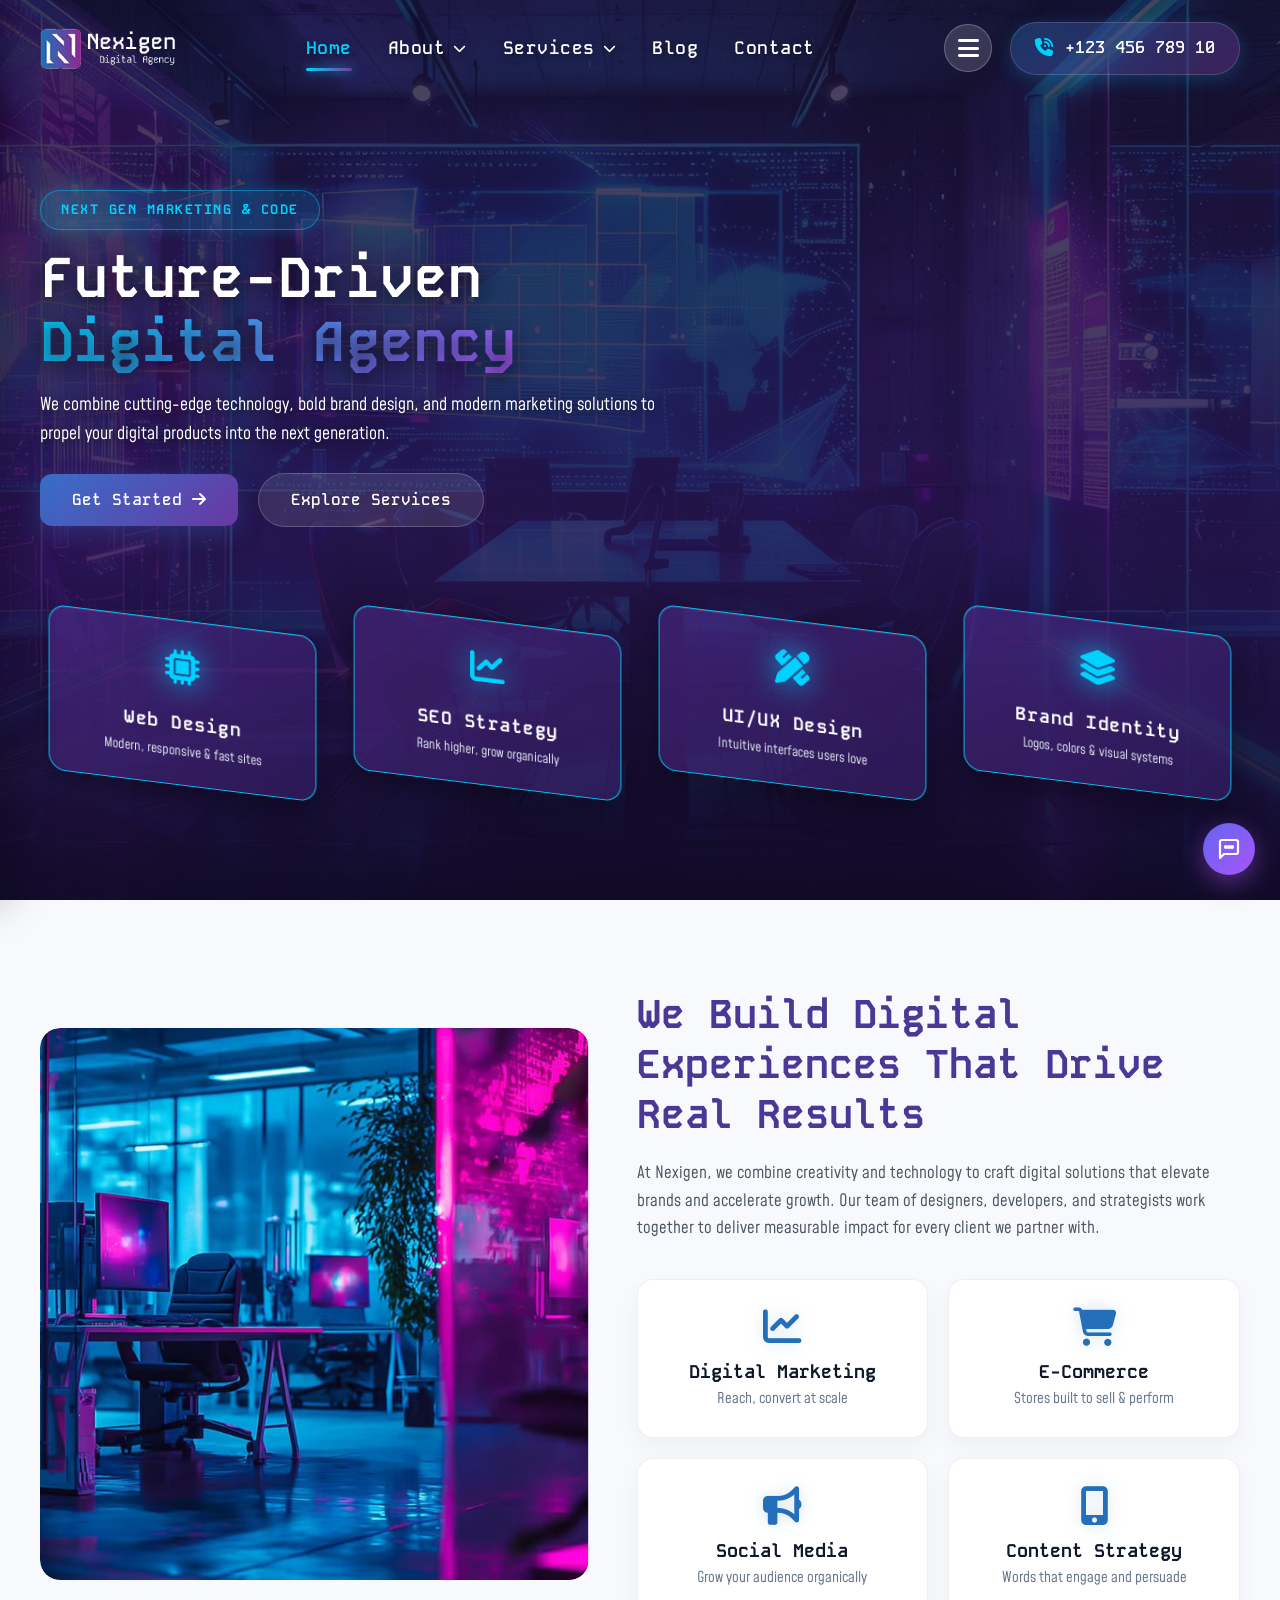
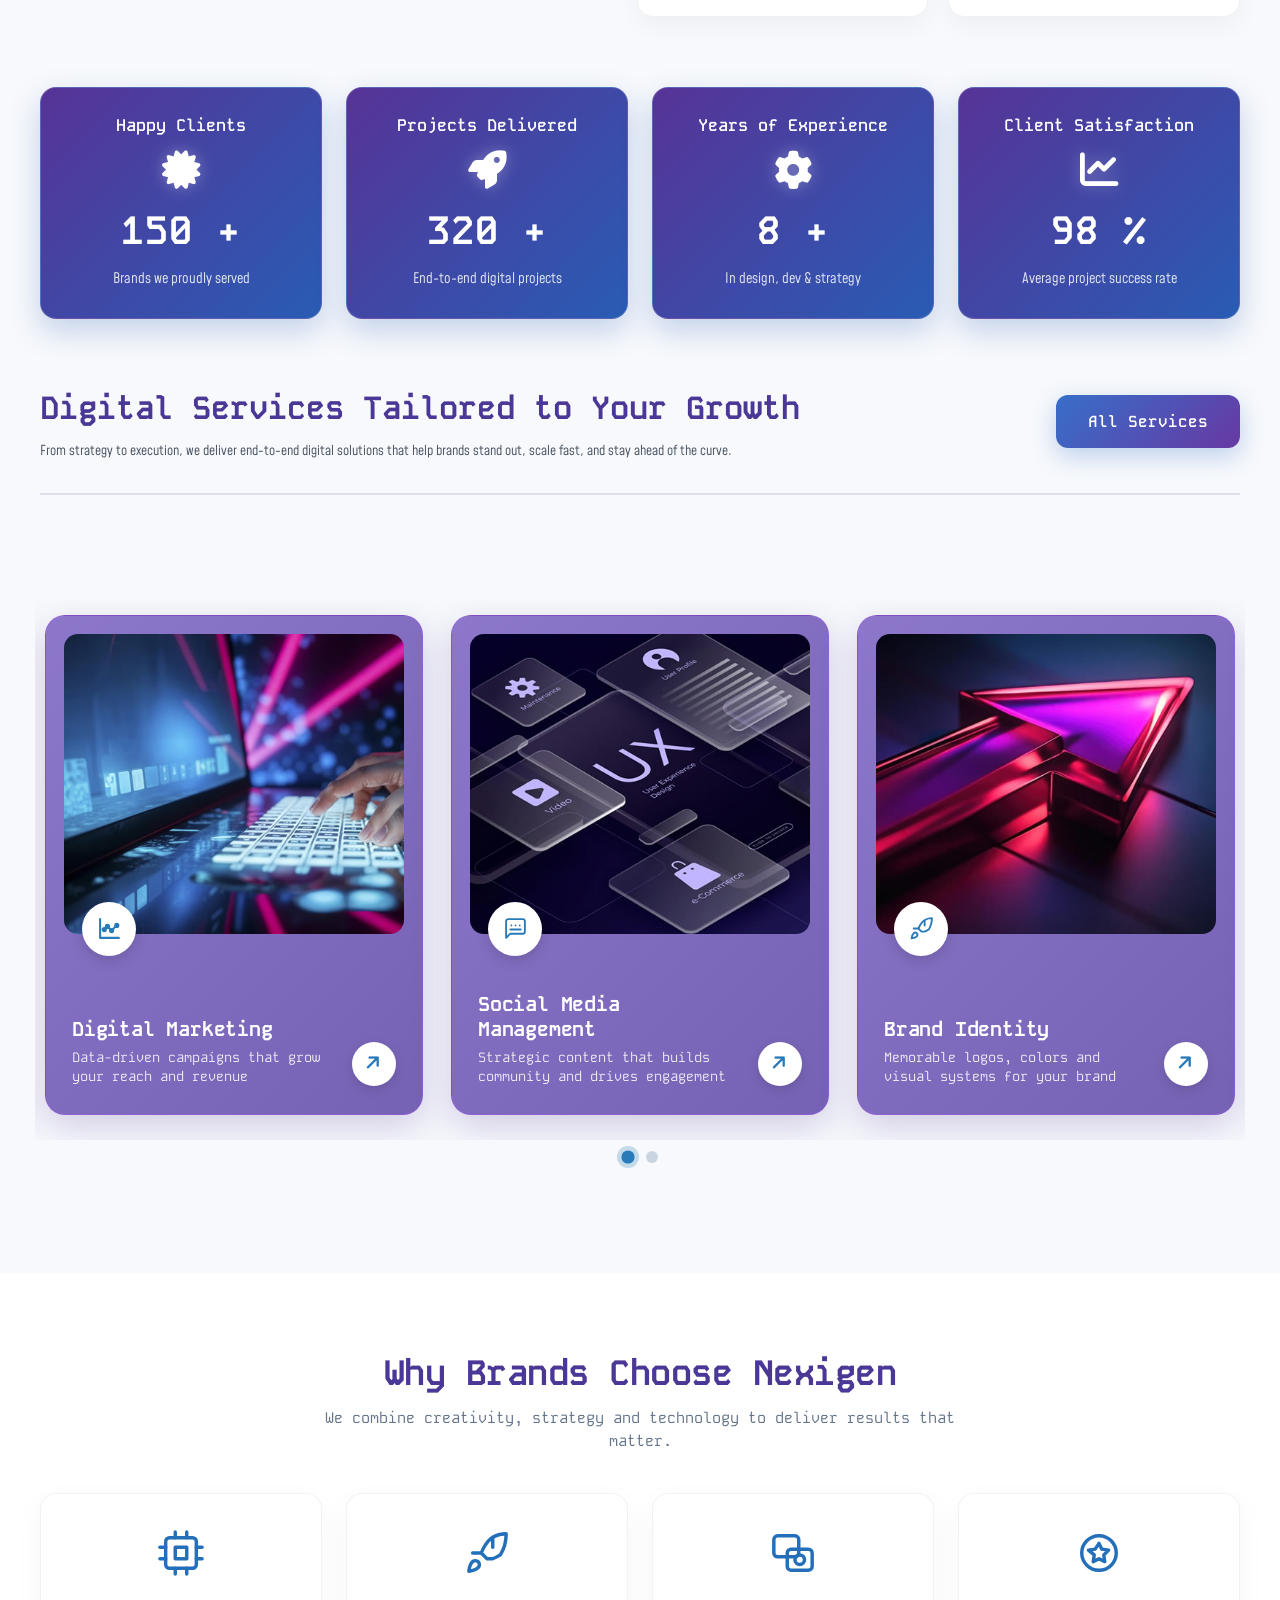
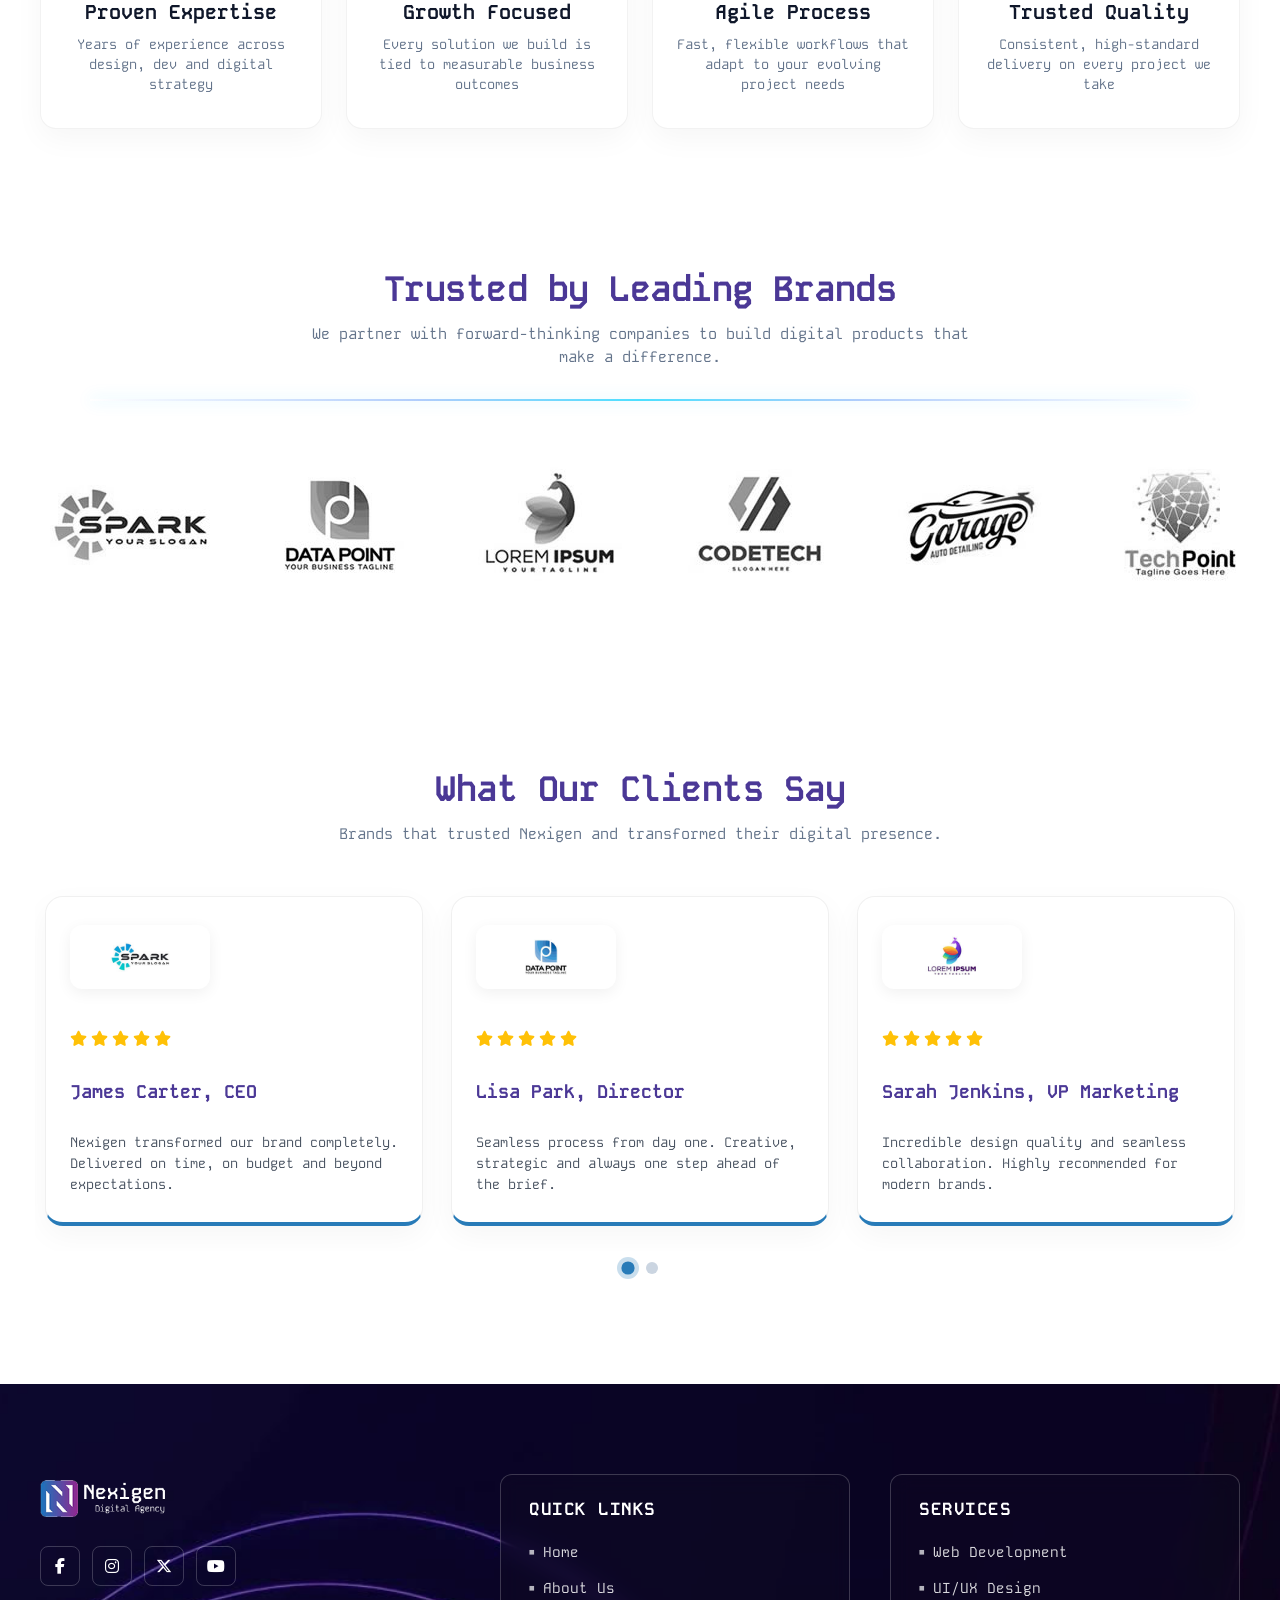
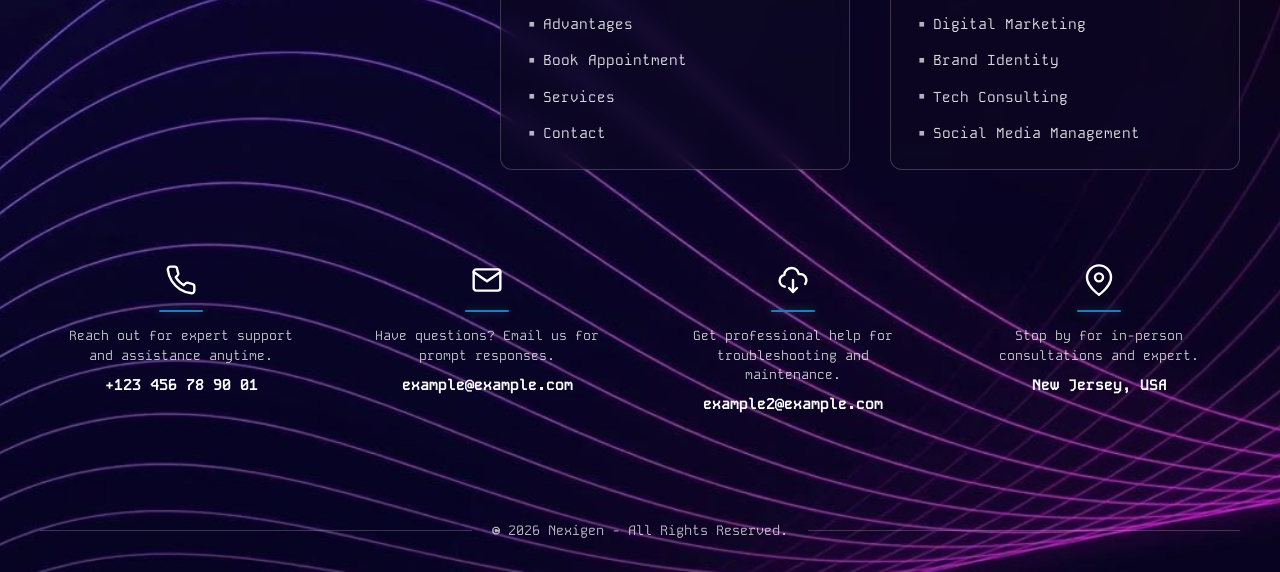
==== index.html @ d2669856 "Initial commit" ====
<!doctype html>
<html lang="en">
  <head>
    <meta charset="UTF-8" />
    <meta name="viewport" content="width=device-width, initial-scale=1.0" />
    <link
      rel="stylesheet"
      href="https://cdn.jsdelivr.net/npm/bootstrap@5.3.2/dist/css/bootstrap.min.css"
    />
    <link
      rel="stylesheet"
      href="https://cdnjs.cloudflare.com/ajax/libs/font-awesome/6.5.1/css/all.min.css"
    />
    <link
      rel="stylesheet"
      href="https://cdnjs.cloudflare.com/ajax/libs/OwlCarousel2/2.3.4/assets/owl.carousel.min.css"
    />
    <link
      rel="stylesheet"
      href="https://cdnjs.cloudflare.com/ajax/libs/OwlCarousel2/2.3.4/assets/owl.theme.default.min.css"
    />
    <link rel="stylesheet" href="./css/style.css" />
    <title>Nexigen</title>
  </head>

  <body>
    <input type="checkbox" id="side-panel-toggle" class="side-panel-toggle" />
    <label for="side-panel-toggle" class="side-panel-backdrop"></label>

    <div class="side-panel">
      <div class="side-panel__logo">
        <img src="./images/nexigen-logo-dark.png" alt="Nexigen" />
      </div>
      <nav class="side-panel__nav">
        <ul class="side-panel__list">
          <li><a href="#home" class="side-panel__nav-link">Home</a></li>
          <li><a href="#about" class="side-panel__nav-link">About</a></li>
          <li><a href="#services" class="side-panel__nav-link">Services</a></li>
          <li><a href="#blog" class="side-panel__nav-link">Blog</a></li>
          <li><a href="#contact" class="side-panel__nav-link">Contact</a></li>
        </ul>
      </nav>
      <h2 class="side-panel__title">Contact Information</h2>
      <div class="side-panel__info">
        <div class="side-panel__item">
          <div class="side-panel__icon">
            <i class="fa-solid fa-phone-volume"></i>
          </div>
          <a href="tel:+12345678910" class="side-panel__value"
            >+1 (234) 567 89 10</a
          >
        </div>
        <div class="side-panel__item">
          <div class="side-panel__icon">
            <i class="fa-solid fa-envelope"></i>
          </div>
          <a href="mailto:info@nexigen.com" class="side-panel__value"
            >info@nexigen.com</a
          >
        </div>
        <div class="side-panel__item">
          <div class="side-panel__icon">
            <i class="fa-solid fa-location-dot"></i>
          </div>
          <span class="side-panel__value"
            >123 Innovation Street, Tech City, USA</span
          >
        </div>
      </div>
      <div class="side-panel__socials">
        <a href="#" class="side-panel__social-link"
          ><i class="fa-brands fa-facebook-f"></i
        ></a>
        <a href="#" class="side-panel__social-link"
          ><i class="fa-brands fa-instagram"></i
        ></a>
        <a href="#" class="side-panel__social-link"
          ><i class="fa-brands fa-x-twitter"></i
        ></a>
        <a href="#" class="side-panel__social-link"
          ><i class="fa-brands fa-youtube"></i
        ></a>
      </div>
      <div class="side-panel__copyright">
        © 2026 Nexigen. All rights reserved.
      </div>
    </div>

    <header class="header">
      <div class="container header__container">
        <div class="header__inner">
          <a href="#" class="header__logo">
            <img
              src="./images/nexigen-logo.png"
              alt="Nexigen"
              class="header__logo-img"
            />
          </a>

          <nav class="header__nav">
            <ul class="header__list">
              <li class="header__item">
                <a href="#home" class="header__link header__link--active"
                  >Home</a
                >
              </li>
              <li class="header__item dropdown">
                <a
                  href="#about"
                  class="header__link dropdown-toggle"
                  data-bs-toggle="dropdown"
                  aria-expanded="false"
                >
                  About <i class="fa-solid fa-chevron-down caret-icon"></i>
                </a>
                <ul class="dropdown-menu">
                  <li>
                    <a class="dropdown-item" href="#about">About Company</a>
                  </li>
                  <li>
                    <a class="dropdown-item" href="#team">Our Team</a>
                  </li>
                  <li>
                    <a class="dropdown-item" href="#careers">Careers</a>
                  </li>
                </ul>
              </li>
              <li class="header__item dropdown">
                <a
                  href="#services"
                  class="header__link dropdown-toggle"
                  data-bs-toggle="dropdown"
                  aria-expanded="false"
                >
                  Services <i class="fa-solid fa-chevron-down caret-icon"></i>
                </a>
                <ul class="dropdown-menu">
                  <li>
                    <a class="dropdown-item" href="#web-dev">Web Development</a>
                  </li>
                  <li>
                    <a class="dropdown-item" href="#app-dev">App Development</a>
                  </li>
                  <li>
                    <a class="dropdown-item" href="#marketing"
                      >Digital Marketing</a
                    >
                  </li>
                  <li>
                    <a class="dropdown-item" href="#design">UI/UX Design</a>
                  </li>
                </ul>
              </li>
              <li class="header__item">
                <a href="#blog" class="header__link">Blog</a>
              </li>
              <li class="header__item">
                <a href="#contact" class="header__link">Contact</a>
              </li>
            </ul>
          </nav>

          <div class="header__actions">
            <label
              for="side-panel-toggle"
              class="header__toggle"
              id="menuToggle"
            >
              <i class="fa-solid fa-bars hamburger-icon"></i>
              <i class="fa-solid fa-xmark close-icon"></i>
            </label>
            <a href="tel:+12345678910" class="header__phone">
              <i class="fa-solid fa-phone-volume"></i>
              <span>+123 456 789 10</span>
            </a>
          </div>
        </div>
      </div>
    </header>

    <section class="hero" id="home">
      <div
        id="heroBgCarousel"
        class="carousel slide carousel-fade hero__bg-carousel"
        data-bs-ride="carousel"
        data-bs-interval="4000"
      >
        <div class="carousel-inner h-100">
          <div class="carousel-item active h-100">
            <div
              class="hero__bg-slide"
              style="
                background-image: url(&quot;./images/slider-nexigen-1.jpg&quot;);
              "
            ></div>
          </div>
          <div class="carousel-item h-100">
            <div
              class="hero__bg-slide"
              style="
                background-image: url(&quot;./images/slider-nexigen-2.jpg&quot;);
              "
            ></div>
          </div>
        </div>
      </div>

      <div class="container hero__container">
        <div class="hero__inner">
          <div class="hero__content">
            <div class="hero__top">
              <span class="hero__badge">Next Gen Marketing & Code</span>
              <h1 class="hero__title">
                Future-Driven <br /><span class="text-gradient"
                  >Digital Agency</span
                >
              </h1>
              <p class="hero__text">
                We combine cutting-edge technology, bold brand design, and
                modern marketing solutions to propel your digital products into
                the next generation.
              </p>
              <div class="hero__actions">
                <a href="#contact" class="btn btn-primary"
                  >Get Started <i class="fa-solid fa-arrow-right"></i
                ></a>
                <a href="#services" class="btn btn-secondary"
                  >Explore Services</a
                >
              </div>
            </div>

            <div class="hero__bottom">
              <div class="hero__cards">
                <div class="hero-card">
                  <div class="hero-card__icon">
                    <i class="fa-solid fa-microchip"></i>
                  </div>
                  <h3 class="hero-card__title">Web Design</h3>
                  <p class="hero-card__text">Modern, responsive & fast sites</p>
                </div>

                <div class="hero-card">
                  <div class="hero-card__icon">
                    <i class="fa-solid fa-chart-line"></i>
                  </div>
                  <h3 class="hero-card__title">SEO Strategy</h3>
                  <p class="hero-card__text">Rank higher, grow organically</p>
                </div>

                <div class="hero-card">
                  <div class="hero-card__icon">
                    <i class="fa-solid fa-pen-ruler"></i>
                  </div>
                  <h3 class="hero-card__title">UI/UX Design</h3>
                  <p class="hero-card__text">Intuitive interfaces users love</p>
                </div>

                <div class="hero-card">
                  <div class="hero-card__icon">
                    <i class="fa-solid fa-layer-group"></i>
                  </div>
                  <h3 class="hero-card__title">Brand Identity</h3>
                  <p class="hero-card__text">Logos, colors & visual systems</p>
                </div>
              </div>
            </div>
          </div>
        </div>
      </div>
    </section>

    <section class="results-section" id="about">
      <div class="container">
        <div class="results-wrapper">
          <div class="results-image">
            <img
              src="./images/nexigen-about-1.jpg"
              alt="Digital Experiences Nexigen"
              class="results-image__img"
            />
          </div>

          <div class="results-info">
            <h2 class="results-title">
              We Build Digital Experiences That Drive Real Results
            </h2>
            <p class="results-description">
              At Nexigen, we combine creativity and technology to craft digital
              solutions that elevate brands and accelerate growth. Our team of
              designers, developers, and strategists work together to deliver
              measurable impact for every client we partner with.
            </p>

            <div class="results-cards">
              <div class="results-card">
                <div class="results-card__icon">
                  <i class="fa-solid fa-chart-line"></i>
                </div>
                <h3 class="results-card__title">Digital Marketing</h3>
                <p class="results-card__text">Reach, convert at scale</p>
              </div>

              <div class="results-card">
                <div class="results-card__icon">
                  <i class="fa-solid fa-cart-shopping"></i>
                </div>
                <h3 class="results-card__title">E-Commerce</h3>
                <p class="results-card__text">
                  Stores built to sell &amp; perform
                </p>
              </div>

              <div class="results-card">
                <div class="results-card__icon">
                  <i class="fa-solid fa-bullhorn"></i>
                </div>
                <h3 class="results-card__title">Social Media</h3>
                <p class="results-card__text">Grow your audience organically</p>
              </div>

              <div class="results-card">
                <div class="results-card__icon">
                  <i class="fa-solid fa-mobile-screen-button"></i>
                </div>
                <h3 class="results-card__title">Content Strategy</h3>
                <p class="results-card__text">Words that engage and persuade</p>
              </div>
            </div>
          </div>
        </div>

        <div class="results-stats">
          <div class="stat-card">
            <h4 class="stat-card__title">Happy Clients</h4>
            <div class="stat-card__icon">
              <i class="fa-solid fa-certificate"></i>
            </div>
            <div class="stat-card__number">150 +</div>
            <p class="stat-card__text">Brands we proudly served</p>
          </div>

          <div class="stat-card">
            <h4 class="stat-card__title">Projects Delivered</h4>
            <div class="stat-card__icon">
              <i class="fa-solid fa-rocket"></i>
            </div>
            <div class="stat-card__number">320 +</div>
            <p class="stat-card__text">End-to-end digital projects</p>
          </div>

          <div class="stat-card">
            <h4 class="stat-card__title">Years of Experience</h4>
            <div class="stat-card__icon">
              <i class="fa-solid fa-gear"></i>
            </div>
            <div class="stat-card__number">8 +</div>
            <p class="stat-card__text">In design, dev &amp; strategy</p>
          </div>

          <div class="stat-card">
            <h4 class="stat-card__title">Client Satisfaction</h4>
            <div class="stat-card__icon">
              <i class="fa-solid fa-chart-line"></i>
            </div>
            <div class="stat-card__number">98 %</div>
            <p class="stat-card__text">Average project success rate</p>
          </div>
        </div>

        <div class="results-banner">
          <div class="results-banner__content">
            <h3 class="results-banner__title">
              Digital Services Tailored to Your Growth
            </h3>
            <p class="results-banner__text">
              From strategy to execution, we deliver end-to-end digital
              solutions that help brands stand out, scale fast, and stay ahead
              of the curve.
            </p>
          </div>
          <div class="results-banner__action">
            <a href="#services" class="btn-all-services"> All Services </a>
          </div>
        </div>
      </div>
    </section>

    <section class="service-cards-section" id="services">
      <div class="container">
        <div class="owl-carousel owl-theme service-cards-carousel">
          <div class="service-card">
            <div class="service-card__image-box">
              <img
                src="./images/services-small-nexigen-1.jpg"
                alt="Digital Marketing"
                class="service-card__img"
              />
              <div class="service-card__badge-icon">
                <svg width="26" height="26" viewBox="0 0 24 24" fill="none" stroke="#287bb8" stroke-width="2" stroke-linecap="round" stroke-linejoin="round">
                  <path d="M3 3v18h18"/>
                  <path d="m19 9-5 5-4-4-3 3"/>
                  <circle cx="19" cy="9" r="1.5" fill="#287bb8"/>
                  <circle cx="14" cy="14" r="1.5" fill="#287bb8"/>
                  <circle cx="10" cy="10" r="1.5" fill="#287bb8"/>
                  <circle cx="7" cy="13" r="1.5" fill="#287bb8"/>
                </svg>
              </div>
            </div>
            <div class="service-card__body">
              <div class="service-card__info">
                <h3 class="service-card__title">Digital Marketing</h3>
                <p class="service-card__text">
                  Data-driven campaigns that grow your reach and revenue
                </p>
              </div>
              <a href="#services" class="service-card__arrow-btn" aria-label="Digital Marketing">
                <i class="fa-solid fa-arrow-right service-card__arrow"></i>
              </a>
            </div>
          </div>

          <div class="service-card">
            <div class="service-card__image-box">
              <img
                src="./images/services-small-nexigen-2.jpg"
                alt="Social Media Management"
                class="service-card__img"
              />
              <div class="service-card__badge-icon">
                <svg width="26" height="26" viewBox="0 0 24 24" fill="none" stroke="#287bb8" stroke-width="1.8" stroke-linecap="round" stroke-linejoin="round">
                  <path d="M21 15a2 2 0 0 1-2 2H7l-4 4V5a2 2 0 0 1 2-2h14a2 2 0 0 1 2 2z"/>
                  <path d="M8 9h.01"/>
                  <path d="M12 9h.01"/>
                  <path d="M16 9h.01"/>
                  <path d="M7 13h10"/>
                </svg>
              </div>
            </div>
            <div class="service-card__body">
              <div class="service-card__info">
                <h3 class="service-card__title">Social Media Management</h3>
                <p class="service-card__text">
                  Strategic content that builds community and drives engagement
                </p>
              </div>
              <a href="#services" class="service-card__arrow-btn" aria-label="Social Media Management">
                <i class="fa-solid fa-arrow-right service-card__arrow"></i>
              </a>
            </div>
          </div>

          <div class="service-card">
            <div class="service-card__image-box">
              <img
                src="./images/services-small-nexigen-3.jpg"
                alt="Brand Identity"
                class="service-card__img"
              />
              <div class="service-card__badge-icon">
                <svg width="26" height="26" viewBox="0 0 24 24" fill="none" stroke="#287bb8" stroke-width="1.8" stroke-linecap="round" stroke-linejoin="round">
                  <path d="M4.5 16.5c-1.5 1.26-2 5-2 5s3.74-.5 5-2c.71-.84.7-2.13-.09-2.91a2.18 2.18 0 0 0-2.91-.09z"/>
                  <path d="m12 15-3-3a22 22 0 0 1 2-3.95A12.88 12.88 0 0 1 22 2c0 2.72-.78 7.5-3.05 11a22.35 22.35 0 0 1-3.95 2z"/>
                  <path d="M9 12H4.5"/>
                  <path d="M15 9V4.5"/>
                </svg>
              </div>
            </div>
            <div class="service-card__body">
              <div class="service-card__info">
                <h3 class="service-card__title">Brand Identity</h3>
                <p class="service-card__text">
                  Memorable logos, colors and visual systems for your brand
                </p>
              </div>
              <a href="#services" class="service-card__arrow-btn" aria-label="Brand Identity">
                <i class="fa-solid fa-arrow-right service-card__arrow"></i>
              </a>
            </div>
          </div>

          <div class="service-card">
            <div class="service-card__image-box">
              <img
                src="./images/services-small-nexigen-4.jpg"
                alt="Web Development"
                class="service-card__img"
              />
              <div class="service-card__badge-icon">
                <i class="fa-solid fa-code"></i>
              </div>
            </div>
            <div class="service-card__body">
              <div class="service-card__info">
                <h3 class="service-card__title">Web Development</h3>
                <p class="service-card__text">
                  Custom high-performance websites built with clean scalable code
                </p>
              </div>
              <a href="#services" class="service-card__arrow-btn" aria-label="Web Development">
                <i class="fa-solid fa-arrow-right service-card__arrow"></i>
              </a>
            </div>
          </div>

          <div class="service-card">
            <div class="service-card__image-box">
              <img
                src="./images/services-small-nexigen-5.jpg"
                alt="UI/UX Design"
                class="service-card__img"
              />
              <div class="service-card__badge-icon">
                <i class="fa-solid fa-pen-ruler"></i>
              </div>
            </div>
            <div class="service-card__body">
              <div class="service-card__info">
                <h3 class="service-card__title">UI/UX Design</h3>
                <p class="service-card__text">
                  Intuitive user experiences and beautiful digital interface designs
                </p>
              </div>
              <a href="#services" class="service-card__arrow-btn" aria-label="UI/UX Design">
                <i class="fa-solid fa-arrow-right service-card__arrow"></i>
              </a>
            </div>
          </div>

          <div class="service-card">
            <div class="service-card__image-box">
              <img
                src="./images/services-small-nexigen-6.jpg"
                alt="SEO & Analytics"
                class="service-card__img"
              />
              <div class="service-card__badge-icon">
                <i class="fa-solid fa-magnifying-glass-chart"></i>
              </div>
            </div>
            <div class="service-card__body">
              <div class="service-card__info">
                <h3 class="service-card__title">SEO & Analytics</h3>
                <p class="service-card__text">
                  Boost search visibility and convert traffic with data insights
                </p>
              </div>
              <a href="#services" class="service-card__arrow-btn" aria-label="SEO & Analytics">
                <i class="fa-solid fa-arrow-right service-card__arrow"></i>
              </a>
            </div>
          </div>
        </div>
      </div>
    </section>

    <!-- Why Brands Choose Nexigen Section -->
    <section class="why-choose-section" id="why-choose">
      <div class="container">
        <div class="section-header text-center">
          <h2 class="section-title">Why Brands Choose Nexigen</h2>
          <p class="section-subtitle">
            We combine creativity, strategy and technology to deliver results that matter.
          </p>
        </div>

        <div class="why-choose-grid">
          <div class="why-choose-card">
            <div class="why-choose-card__icon">
              <svg width="46" height="46" viewBox="0 0 24 24" fill="none" stroke="currentColor" stroke-width="1.8" stroke-linecap="round" stroke-linejoin="round">
                <rect x="4" y="4" width="16" height="16" rx="2"/>
                <rect x="9" y="9" width="6" height="6"/>
                <line x1="9" y1="1" x2="9" y2="4"/>
                <line x1="15" y1="1" x2="15" y2="4"/>
                <line x1="9" y1="20" x2="9" y2="23"/>
                <line x1="15" y1="20" x2="15" y2="23"/>
                <line x1="20" y1="9" x2="23" y2="9"/>
                <line x1="20" y1="15" x2="23" y2="15"/>
                <line x1="1" y1="9" x2="4" y2="9"/>
                <line x1="1" y1="15" x2="4" y2="15"/>
              </svg>
            </div>
            <h3 class="why-choose-card__title">Proven Expertise</h3>
            <p class="why-choose-card__text">
              Years of experience across design, dev and digital strategy
            </p>
          </div>

          <div class="why-choose-card">
            <div class="why-choose-card__icon">
              <svg width="46" height="46" viewBox="0 0 24 24" fill="none" stroke="currentColor" stroke-width="1.8" stroke-linecap="round" stroke-linejoin="round">
                <path d="M4.5 16.5c-1.5 1.26-2 5-2 5s3.74-.5 5-2c.71-.84.7-2.13-.09-2.91a2.18 2.18 0 0 0-2.91-.09z"/>
                <path d="m12 15-3-3a22 22 0 0 1 2-3.95A12.88 12.88 0 0 1 22 2c0 2.72-.78 7.5-3.05 11a22.35 22.35 0 0 1-3.95 2z"/>
                <path d="M9 12H4.5"/>
                <path d="M15 9V4.5"/>
              </svg>
            </div>
            <h3 class="why-choose-card__title">Growth Focused</h3>
            <p class="why-choose-card__text">
              Every solution we build is tied to measurable business outcomes
            </p>
          </div>

          <div class="why-choose-card">
            <div class="why-choose-card__icon">
              <svg width="46" height="46" viewBox="0 0 24 24" fill="none" stroke="currentColor" stroke-width="1.8" stroke-linecap="round" stroke-linejoin="round">
                <rect x="2" y="3" width="13" height="11" rx="2"/>
                <rect x="9" y="10" width="13" height="11" rx="2"/>
                <circle cx="15.5" cy="15.5" r="2.5"/>
              </svg>
            </div>
            <h3 class="why-choose-card__title">Agile Process</h3>
            <p class="why-choose-card__text">
              Fast, flexible workflows that adapt to your evolving project needs
            </p>
          </div>

          <div class="why-choose-card">
            <div class="why-choose-card__icon">
              <svg width="46" height="46" viewBox="0 0 24 24" fill="none" stroke="currentColor" stroke-width="1.8" stroke-linecap="round" stroke-linejoin="round">
                <circle cx="12" cy="12" r="9"/>
                <path d="M12 7l1.5 3 3.5.5-2.5 2.5.5 3.5-3-1.5-3 1.5.5-3.5L6.5 10.5 10 10z"/>
              </svg>
            </div>
            <h3 class="why-choose-card__title">Trusted Quality</h3>
            <p class="why-choose-card__text">
              Consistent, high-standard delivery on every project we take
            </p>
          </div>
        </div>
      </div>
    </section>

    <!-- Trusted by Leading Brands Section -->
    <section class="brands-section" id="brands">
      <div class="container">
        <div class="section-header text-center">
          <h2 class="section-title">Trusted by Leading Brands</h2>
          <p class="section-subtitle">
            We partner with forward-thinking companies to build digital products that make a difference.
          </p>
          <div class="brands-header-line"></div>
        </div>

        <div class="brands-grid">
          <div class="brand-item">
            <img src="./images/cli-1.jpg" alt="Spark" class="brand-logo" />
          </div>
          <div class="brand-item">
            <img src="./images/cli-2.jpg" alt="Data Point" class="brand-logo" />
          </div>
          <div class="brand-item">
            <img src="./images/cli-3.jpg" alt="Lorem Ipsum" class="brand-logo" />
          </div>
          <div class="brand-item">
            <img src="./images/cli-4.jpg" alt="Codetech" class="brand-logo" />
          </div>
          <div class="brand-item">
            <img src="./images/cli-5.jpg" alt="Garage" class="brand-logo" />
          </div>
          <div class="brand-item">
            <img src="./images/cli-6.jpg" alt="TechPoint" class="brand-logo" />
          </div>
        </div>
      </div>
    </section>

    <!-- What Our Clients Say (Testimonials Section) -->
    <section class="testimonials-section" id="testimonials">
      <div class="container">
        <div class="section-header text-center">
          <h2 class="section-title">What Our Clients Say</h2>
          <p class="section-subtitle">
            Brands that trusted Nexigen and transformed their digital presence.
          </p>
        </div>

        <div class="owl-carousel owl-theme testimonials-carousel">
          <!-- Card 1 (Spark) -->
          <div class="testimonial-card">
            <div class="testimonial-card__logo-box">
              <img src="./images/cli-1.jpg" alt="Spark" class="testimonial-card__logo" />
            </div>
            <div class="testimonial-card__stars">
              <i class="fa-solid fa-star"></i>
              <i class="fa-solid fa-star"></i>
              <i class="fa-solid fa-star"></i>
              <i class="fa-solid fa-star"></i>
              <i class="fa-solid fa-star"></i>
            </div>
            <h4 class="testimonial-card__author">James Carter, CEO</h4>
            <p class="testimonial-card__quote">
              Nexigen transformed our brand completely. Delivered on time, on budget and beyond expectations.
            </p>
          </div>

          <!-- Card 2 (Data Point) -->
          <div class="testimonial-card">
            <div class="testimonial-card__logo-box">
              <img src="./images/cli-2.jpg" alt="Data Point" class="testimonial-card__logo" />
            </div>
            <div class="testimonial-card__stars">
              <i class="fa-solid fa-star"></i>
              <i class="fa-solid fa-star"></i>
              <i class="fa-solid fa-star"></i>
              <i class="fa-solid fa-star"></i>
              <i class="fa-solid fa-star"></i>
            </div>
            <h4 class="testimonial-card__author">Lisa Park, Director</h4>
            <p class="testimonial-card__quote">
              Seamless process from day one. Creative, strategic and always one step ahead of the brief.
            </p>
          </div>

          <!-- Card 3 (Lorem Ipsum) -->
          <div class="testimonial-card">
            <div class="testimonial-card__logo-box">
              <img src="./images/cli-3.jpg" alt="Lorem Ipsum" class="testimonial-card__logo" />
            </div>
            <div class="testimonial-card__stars">
              <i class="fa-solid fa-star"></i>
              <i class="fa-solid fa-star"></i>
              <i class="fa-solid fa-star"></i>
              <i class="fa-solid fa-star"></i>
              <i class="fa-solid fa-star"></i>
            </div>
            <h4 class="testimonial-card__author">Sarah Jenkins, VP Marketing</h4>
            <p class="testimonial-card__quote">
              Incredible design quality and seamless collaboration. Highly recommended for modern brands.
            </p>
          </div>

          <!-- Card 4 (Codetech) -->
          <div class="testimonial-card">
            <div class="testimonial-card__logo-box">
              <img src="./images/cli-4.jpg" alt="Codetech" class="testimonial-card__logo" />
            </div>
            <div class="testimonial-card__stars">
              <i class="fa-solid fa-star"></i>
              <i class="fa-solid fa-star"></i>
              <i class="fa-solid fa-star"></i>
              <i class="fa-solid fa-star"></i>
              <i class="fa-solid fa-star"></i>
            </div>
            <h4 class="testimonial-card__author">Daniel Moore, Founder</h4>
            <p class="testimonial-card__quote">
              Outstanding results. Our traffic doubled and our brand finally looks as strong as our product.
            </p>
          </div>

          <!-- Card 5 (Garage) -->
          <div class="testimonial-card">
            <div class="testimonial-card__logo-box">
              <img src="./images/cli-5.jpg" alt="Garage" class="testimonial-card__logo" />
            </div>
            <div class="testimonial-card__stars">
              <i class="fa-solid fa-star"></i>
              <i class="fa-solid fa-star"></i>
              <i class="fa-solid fa-star"></i>
              <i class="fa-solid fa-star"></i>
              <i class="fa-solid fa-star"></i>
            </div>
            <h4 class="testimonial-card__author">Alex Rivera, Head of Product</h4>
            <p class="testimonial-card__quote">
              The team's speed and execution exceeded our highest expectations. Truly next generation.
            </p>
          </div>

          <!-- Card 6 (TechPoint) -->
          <div class="testimonial-card">
            <div class="testimonial-card__logo-box">
              <img src="./images/cli-6.jpg" alt="TechPoint" class="testimonial-card__logo" />
            </div>
            <div class="testimonial-card__stars">
              <i class="fa-solid fa-star"></i>
              <i class="fa-solid fa-star"></i>
              <i class="fa-solid fa-star"></i>
              <i class="fa-solid fa-star"></i>
              <i class="fa-solid fa-star"></i>
            </div>
            <h4 class="testimonial-card__author">Michael Chen, CTO</h4>
            <p class="testimonial-card__quote">
              Top-tier engineering and visual design. Nexigen is our go-to partner for scalable web products.
            </p>
          </div>
        </div>
      </div>
    </section>

    <!-- Footer Section -->
    <footer class="footer" id="contact">
      <div class="container">
        <!-- Footer Main Grid -->
        <div class="footer__main">
          <!-- Col 1: Brand & Socials -->
          <div class="footer__brand">
            <a href="#" class="footer__logo-link">
              <img src="./images/nexigen-logo.png" alt="Nexigen" class="footer__logo" />
            </a>
            <div class="footer__socials">
              <a href="#" class="footer__social-link" aria-label="Facebook">
                <i class="fa-brands fa-facebook-f"></i>
              </a>
              <a href="#" class="footer__social-link" aria-label="Instagram">
                <i class="fa-brands fa-instagram"></i>
              </a>
              <a href="#" class="footer__social-link" aria-label="Twitter X">
                <i class="fa-brands fa-x-twitter"></i>
              </a>
              <a href="#" class="footer__social-link" aria-label="YouTube">
                <i class="fa-brands fa-youtube"></i>
              </a>
            </div>
          </div>

          <!-- Col 2: Quick Links Box -->
          <div class="footer__box">
            <h4 class="footer__box-title">QUICK LINKS</h4>
            <ul class="footer__menu">
              <li><a href="#hero"><span class="bullet">■</span> Home</a></li>
              <li><a href="#about"><span class="bullet">■</span> About Us</a></li>
              <li><a href="#why-choose"><span class="bullet">■</span> Advantages</a></li>
              <li><a href="#appointment"><span class="bullet">■</span> Book Appointment</a></li>
              <li><a href="#services"><span class="bullet">■</span> Services</a></li>
              <li><a href="#contact"><span class="bullet">■</span> Contact</a></li>
            </ul>
          </div>

          <!-- Col 3: Services Box -->
          <div class="footer__box">
            <h4 class="footer__box-title">SERVICES</h4>
            <ul class="footer__menu">
              <li><a href="#services"><span class="bullet">■</span> Web Development</a></li>
              <li><a href="#services"><span class="bullet">■</span> UI/UX Design</a></li>
              <li><a href="#services"><span class="bullet">■</span> Digital Marketing</a></li>
              <li><a href="#services"><span class="bullet">■</span> Brand Identity</a></li>
              <li><a href="#services"><span class="bullet">■</span> Tech Consulting</a></li>
              <li><a href="#services"><span class="bullet">■</span> Social Media Management</a></li>
            </ul>
          </div>
        </div>

        <!-- Footer Contact Info Cards Row -->
        <div class="footer__cards-row">
          <!-- Card 1: Support -->
          <div class="footer-card">
            <div class="footer-card__icon">
              <svg width="32" height="32" viewBox="0 0 24 24" fill="none" stroke="#ffffff" stroke-width="1.8" stroke-linecap="round" stroke-linejoin="round">
                <path d="M22 16.92v3a2 2 0 0 1-2.18 2 19.79 19.79 0 0 1-8.63-3.07 19.5 19.5 0 0 1-6-6 19.79 19.79 0 0 1-3.07-8.67A2 2 0 0 1 4.11 2h3a2 2 0 0 1 2 1.72 12.84 12.84 0 0 0 .7 2.81 2 2 0 0 1-.45 2.11L8.09 9.91a16 16 0 0 0 6 6l1.27-1.27a2 2 0 0 1 2.11-.45 12.84 12.84 0 0 0 2.81.7A2 2 0 0 1 22 16.92z"/>
              </svg>
            </div>
            <div class="footer-card__line"></div>
            <p class="footer-card__text">
              Reach out for expert support and assistance anytime.
            </p>
            <a href="tel:+123456789001" class="footer-card__value">+123 456 78 90 01</a>
          </div>

          <!-- Card 2: Email Prompt -->
          <div class="footer-card">
            <div class="footer-card__icon">
              <svg width="32" height="32" viewBox="0 0 24 24" fill="none" stroke="#ffffff" stroke-width="1.8" stroke-linecap="round" stroke-linejoin="round">
                <path d="M4 4h16c1.1 0 2 .9 2 2v12c0 1.1-.9 2-2 2H4c-1.1 0-2-.9-2-2V6c0-1.1.9-2 2-2z"/>
                <polyline points="22,6 12,13 2,6"/>
              </svg>
            </div>
            <div class="footer-card__line"></div>
            <p class="footer-card__text">
              Have questions? Email us for prompt responses.
            </p>
            <a href="mailto:example@example.com" class="footer-card__value">example@example.com</a>
          </div>

          <!-- Card 3: Support Email -->
          <div class="footer-card">
            <div class="footer-card__icon">
              <svg width="32" height="32" viewBox="0 0 24 24" fill="none" stroke="#ffffff" stroke-width="1.8" stroke-linecap="round" stroke-linejoin="round">
                <path d="M21.2 15c.7-1.2 1-2.5.7-3.9-.6-2-2.4-3.5-4.4-3.5h-1.2C15.8 5 13.7 3 11 3 8.1 3 5.7 5.2 5.5 8.1 3.5 8.6 2 10.4 2 12.5c0 2.2 1.6 4.1 3.8 4.5"/>
                <path d="M12 12v9"/>
                <path d="m15 18-3 3-3-3"/>
              </svg>
            </div>
            <div class="footer-card__line"></div>
            <p class="footer-card__text">
              Get professional help for troubleshooting and maintenance.
            </p>
            <a href="mailto:example2@example.com" class="footer-card__value">example2@example.com</a>
          </div>

          <!-- Card 4: Location -->
          <div class="footer-card">
            <div class="footer-card__icon">
              <svg width="32" height="32" viewBox="0 0 24 24" fill="none" stroke="#ffffff" stroke-width="1.8" stroke-linecap="round" stroke-linejoin="round">
                <path d="M21 10c0 7-9 13-9 13s-9-6-9-13a9 9 0 0 1 18 0z"/>
                <circle cx="12" cy="10" r="3"/>
              </svg>
            </div>
            <div class="footer-card__line"></div>
            <p class="footer-card__text">
              Stop by for in-person consultations and expert.
            </p>
            <span class="footer-card__value">New Jersey, USA</span>
          </div>
        </div>

        <!-- Footer Bottom Bar -->
        <div class="footer__bottom">
          <div class="footer__divider"></div>
          <p class="footer__copyright">
            © 2026 Nexigen - All Rights Reserved.
          </p>
          <div class="footer__divider"></div>
        </div>
      </div>

      <!-- Floating Chat Button -->
      <a href="#" class="floating-chat-btn" aria-label="Live Chat">
        <svg width="24" height="24" viewBox="0 0 24 24" fill="none" stroke="#ffffff" stroke-width="2.2" stroke-linecap="round" stroke-linejoin="round">
          <path d="M21 15a2 2 0 0 1-2 2H7l-4 4V5a2 2 0 0 1 2-2h14a2 2 0 0 1 2 2z"/>
          <circle cx="9" cy="10" r="1" fill="#ffffff"/>
          <circle cx="12" cy="10" r="1" fill="#ffffff"/>
          <circle cx="15" cy="10" r="1" fill="#ffffff"/>
        </svg>
      </a>
    </footer>

    <script src="https://code.jquery.com/jquery-3.7.1.min.js"></script>
    <script src="https://cdnjs.cloudflare.com/ajax/libs/OwlCarousel2/2.3.4/owl.carousel.min.js"></script>
    <script src="https://cdn.jsdelivr.net/npm/bootstrap@5.3.2/dist/js/bootstrap.bundle.min.js"></script>
    <script>
      document.addEventListener("DOMContentLoaded", function () {
        const header = document.querySelector(".header");
        const logoImg = document.querySelector(".header__logo-img");

        function checkScroll() {
          if (window.scrollY > 40) {
            header.classList.add("header--sticky");
            if (logoImg) logoImg.src = "./images/nexigen-logo-dark.png";
          } else {
            header.classList.remove("header--sticky");
            if (logoImg) logoImg.src = "./images/nexigen-logo.png";
          }
        }

        window.addEventListener("scroll", checkScroll);
        checkScroll();
      });

      $(document).ready(function () {
        $(".service-cards-carousel").owlCarousel({
          loop: true,
          margin: 28,
          nav: false,
          dots: true,
          autoplay: true,
          autoplayTimeout: 3500,
          autoplayHoverPause: true,
          responsive: {
            0: {
              items: 1,
              margin: 16
            },
            768: {
              items: 2,
              margin: 20
            },
            1024: {
              items: 3,
              margin: 28
            }
          }
        });

        $(".testimonials-carousel").owlCarousel({
          loop: true,
          margin: 28,
          nav: false,
          dots: true,
          autoplay: true,
          autoplayTimeout: 4000,
          autoplayHoverPause: true,
          responsive: {
            0: {
              items: 1,
              margin: 16
            },
            768: {
              items: 2,
              margin: 20
            },
            1024: {
              items: 3,
              margin: 28
            }
          }
        });
      });
    </script>

  </body>
</html>
---- css/style.css ----
@import url("https://fonts.googleapis.com/css2?family=Kode+Mono:wght@400;500;600;700&family=Mohave:wght@300;400;500;600;700&display=swap");
@keyframes float-slow {
  0% {
    transform: translateY(0) scale(1);
  }
  50% {
    transform: translateY(-20px) scale(1.05);
  }
  100% {
    transform: translateY(0) scale(1);
  }
}
@keyframes float-reverse {
  0% {
    transform: translateY(0) scale(1);
  }
  50% {
    transform: translateY(15px) scale(0.95);
  }
  100% {
    transform: translateY(0) scale(1);
  }
}
@keyframes pulse-glow {
  0%, 100% {
    opacity: 0.4;
    filter: drop-shadow(0 0 15px rgba(0, 255, 157, 0.4));
  }
  50% {
    opacity: 0.8;
    filter: drop-shadow(0 0 30px rgba(0, 255, 157, 0.8));
  }
}
@keyframes spin-slow {
  0% {
    transform: rotate(0deg);
  }
  100% {
    transform: rotate(360deg);
  }
}
@keyframes heroFadeUp {
  0% {
    opacity: 0;
    transform: translateY(40px);
  }
  100% {
    opacity: 1;
    transform: translateY(0);
  }
}
@keyframes gradientFlow {
  0% {
    background-position: 0% 50%;
  }
  50% {
    background-position: 100% 50%;
  }
  100% {
    background-position: 0% 50%;
  }
}
@keyframes fadeIn {
  0% {
    opacity: 0;
  }
  100% {
    opacity: 1;
  }
}
@keyframes pulseGlowCyan {
  0%, 100% {
    box-shadow: 0 0 15px rgba(0, 210, 255, 0.3);
  }
  50% {
    box-shadow: 0 0 30px rgba(0, 210, 255, 0.7);
  }
}
@keyframes slideDiagonal {
  0% {
    transform: translate(-50%, -50%);
  }
  50% {
    transform: translate(70%, 70%);
  }
  100% {
    transform: translate(-50%, -50%);
  }
}
@keyframes pulseGlow {
  0% {
    transform: translate(-50%, -50%) scale(0.8);
    opacity: 0.4;
  }
  100% {
    transform: translate(-50%, -50%) scale(1.4);
    opacity: 0.8;
  }
}
@keyframes floatIcon {
  0% {
    transform: translateY(0) scale(1.15) rotate(-5deg);
  }
  100% {
    transform: translateY(-6px) scale(1.2) rotate(5deg);
  }
}
@keyframes shake {
  0%, 100% {
    transform: translateX(0px);
  }
  25% {
    transform: translateX(2px);
  }
  50% {
    transform: translateX(-2px);
  }
  75% {
    transform: translateX(2px);
  }
}
* {
  margin: 0;
  padding: 0;
  box-sizing: border-box;
  -webkit-font-smoothing: antialiased;
  -moz-osx-font-smoothing: grayscale;
}

html {
  scroll-behavior: smooth;
}

body {
  background-color: #0b0d17;
  color: #ffffff;
  font-family: "Mohave", sans-serif;
  line-height: 1.6;
  overflow-x: hidden;
  position: relative;
}

.container {
  max-width: 1240px;
  margin: 0 auto;
  padding: 0 20px;
}

.btn {
  display: inline-flex;
  align-items: center;
  justify-content: center;
  gap: 10px;
  padding: 14px 32px;
  font-family: "Kode Mono", monospace;
  font-size: 1rem;
  font-weight: 600;
  border-radius: 30px;
  text-decoration: none;
  transition: all 0.3s cubic-bezier(0.4, 0, 0.2, 1);
  cursor: pointer;
  border: none;
}
.btn-primary {
  position: relative;
  overflow: hidden;
}
.btn-primary::before {
  content: "";
  position: absolute;
  top: -150%;
  left: -150%;
  width: 300%;
  height: 300%;
  background: repeating-linear-gradient(135deg, transparent 0px, transparent 10px, rgba(0, 210, 255, 0.08) 11px, transparent 12px), linear-gradient(135deg, transparent 25%, rgba(168, 85, 247, 0.3) 38%, rgba(0, 210, 255, 0.8) 48%, rgba(59, 130, 246, 0.5) 62%, transparent 75%);
  transform: translate(-50%, -50%);
  pointer-events: none;
  z-index: 1;
}
.btn-primary::after {
  content: "";
  position: absolute;
  inset: 0;
  border-radius: inherit;
  padding: 1.5px;
  opacity: 0;
  transition: opacity 0.3s ease;
  pointer-events: none;
  z-index: 2;
}
.btn-primary {
  display: inline-block;
  padding: 14px 32px;
  background: linear-gradient(135deg, #376fc9 0%, #6838a3 100%);
  color: #ffffff;
  font-family: "Kode Mono", monospace;
  font-size: 1rem;
  font-weight: 600;
  text-decoration: none;
  border: none;
  border-radius: 12px;
  box-shadow: 0 8px 24px rgba(55, 111, 201, 0.3);
  transition: transform 0.3s ease, box-shadow 0.3s ease, background 0.3s ease;
}
.btn-primary:hover {
  color: #ffffff;
  transform: translateY(-10px) scale(1.03) rotateX(2deg);
  border-color: rgba(0, 210, 255, 0.8);
  box-shadow: 0 20px 45px rgba(87, 51, 151, 0.5), 0 0 30px rgba(0, 210, 255, 0.4), inset 0 0 15px rgba(0, 210, 255, 0.2);
}
.btn-primary:hover::before {
  animation: slideDiagonal 2s linear infinite;
}
.btn-primary:hover::after {
  opacity: 1;
}
.btn-secondary {
  background: rgba(255, 255, 255, 0.1);
  color: #ffffff;
  border: 1px solid rgba(255, 255, 255, 0.2);
}
.btn-secondary:hover {
  background: rgba(255, 255, 255, 0.25);
  border-color: rgba(255, 255, 255, 0.4);
  transform: translateY(-3px);
  color: #ffffff;
}

.header {
  position: fixed;
  top: 0;
  left: 0;
  width: 100%;
  z-index: 1000;
  padding: 22px 0;
  background: transparent;
  border-bottom: none;
  box-shadow: none;
  transition: all 0.3s cubic-bezier(0.4, 0, 0.2, 1);
}
.header--sticky {
  background: #ffffff;
  padding: 14px 0;
  box-shadow: 0 10px 30px rgba(0, 0, 0, 0.08);
  border-bottom: 1px solid rgba(0, 0, 0, 0.06);
}
.header--sticky .header__link {
  color: #0d0f14;
  text-shadow: none;
}
.header--sticky .header__link:hover, .header--sticky .header__link--active {
  color: #246fba;
}
.header--sticky .caret-icon {
  color: #0d0f14;
}
.header--sticky .header__phone {
  background: linear-gradient(135deg, rgba(36, 111, 186, 0.4), rgba(117, 58, 152, 0.4));
  color: #ffffff;
}
.header--sticky .header__phone i {
  color: #00d2ff;
}
.header--sticky .header__phone:hover {
  background: linear-gradient(135deg, rgba(0, 210, 255, 0.6), rgba(117, 58, 152, 0.6));
  color: #ffffff;
}
.header--sticky .header__toggle {
  background: rgba(13, 15, 20, 0.05);
  border-color: rgba(13, 15, 20, 0.15);
  color: #0d0f14;
}
.header--sticky .header__toggle:hover {
  background: rgba(36, 111, 186, 0.1);
  border-color: #246fba;
  color: #246fba;
}

.header__inner {
  display: flex;
  align-items: center;
  justify-content: space-between;
}

.header__logo {
  display: flex;
  align-items: center;
  transition: opacity 0.3s ease, visibility 0.3s ease;
}
.header__logo-img {
  height: 52px;
  width: auto;
  display: block;
  transition: transform 0.3s ease, filter 0.3s ease;
}
.header__logo-img:hover {
  transform: scale(1.05);
  filter: drop-shadow(0 0 10px rgba(0, 210, 255, 0.5));
}

.header__nav {
  display: block;
}

.header__list {
  display: flex;
  align-items: center;
  gap: 36px;
  list-style: none;
  margin: 0;
  padding: 0;
}

.header__item {
  position: relative;
}

.header__link {
  color: #ffffff;
  text-decoration: none;
  font-family: "Kode Mono", monospace;
  font-weight: 600;
  font-size: 1.125rem;
  letter-spacing: 0.5px;
  display: inline-flex;
  align-items: center;
  gap: 8px;
  padding: 12px 0;
  position: relative;
  transition: color 0.3s ease, transform 0.3s ease;
  text-shadow: 0 2px 8px rgba(0, 0, 0, 0.5);
}
.header__link::after {
  content: "";
  position: absolute;
  bottom: 4px;
  left: 0;
  width: 0%;
  height: 3px;
  background: linear-gradient(90deg, #00d2ff, #753a98);
  border-radius: 4px;
  transition: width 0.3s cubic-bezier(0.4, 0, 0.2, 1);
  box-shadow: 0 0 10px rgba(0, 210, 255, 0.6);
}
.header__link:hover, .header__link--active {
  color: #00d2ff;
}
.header__link:hover::after, .header__link--active::after {
  width: 100%;
}

.dropdown-toggle::after {
  display: none !important;
}

.caret-icon {
  font-size: 13px;
  transition: transform 0.3s ease, color 0.3s ease;
}

.header__actions {
  display: flex;
  align-items: center;
  gap: 18px;
}

.header__phone {
  display: flex;
  align-items: center;
  gap: 12px;
  color: #ffffff;
  text-decoration: none;
  font-family: "Kode Mono", monospace;
  font-size: 1.05rem;
  font-weight: 600;
  padding: 12px 24px;
  border-radius: 30px;
  background: linear-gradient(135deg, rgba(36, 111, 186, 0.4), rgba(117, 58, 152, 0.4));
  border: 1px solid rgba(255, 255, 255, 0.15);
  box-shadow: 0 4px 18px rgba(0, 210, 255, 0.2);
  transition: all 0.3s cubic-bezier(0.4, 0, 0.2, 1);
}
.header__phone i {
  font-size: 1.15rem;
  color: #00d2ff;
  transition: transform 0.3s ease;
}
.header__phone:hover {
  background: linear-gradient(135deg, rgba(0, 210, 255, 0.6), rgba(117, 58, 152, 0.6));
  border-color: rgba(255, 255, 255, 0.5);
  color: #ffffff;
  box-shadow: 0 6px 25px rgba(0, 210, 255, 0.4);
  transform: translateY(-2px);
}
.header__phone:hover i {
  transform: scale(1.2) rotate(15deg);
}

.header__toggle {
  display: flex;
  align-items: center;
  justify-content: center;
  position: relative;
  width: 48px;
  height: 48px;
  border-radius: 50%;
  background: rgba(255, 255, 255, 0.15);
  border: 1px solid rgba(255, 255, 255, 0.25);
  color: #ffffff;
  font-size: 24px;
  cursor: pointer;
  z-index: 10;
  transition: all 0.3s cubic-bezier(0.4, 0, 0.2, 1);
}
.header__toggle:hover {
  background: rgba(255, 255, 255, 0.3);
  border-color: #00d2ff;
  color: #00d2ff;
  box-shadow: 0 0 15px rgba(0, 210, 255, 0.3);
}

.hamburger-icon,
.close-icon {
  position: absolute;
  top: 50%;
  left: 50%;
  transform: translate(-50%, -50%);
  transition: all 0.3s cubic-bezier(0.4, 0, 0.2, 1);
}

.close-icon {
  opacity: 0;
  transform: translate(-50%, -50%) rotate(-90deg);
}

.header__item.dropdown {
  position: relative;
}
.header__item.dropdown::before {
  content: "";
  position: absolute;
  top: 100%;
  left: 0;
  width: 100%;
  height: 15px;
  display: block;
}
.header__item.dropdown:hover .dropdown-menu {
  display: block !important;
  opacity: 1 !important;
  visibility: visible !important;
  transform: translateY(0) !important;
}
.header__item.dropdown:hover .caret-icon {
  transform: rotate(180deg);
  color: #00d2ff;
}
.header__item.dropdown:hover .header__link {
  color: #00d2ff;
}
.header__item.dropdown:hover .header__link::after {
  width: 100%;
}

.dropdown-menu {
  position: absolute;
  top: calc(100% + 10px);
  left: 0;
  min-width: 240px;
  background: #ffffff;
  border-radius: 16px;
  padding: 10px 8px;
  margin: 0;
  list-style: none;
  border: 1px solid rgba(0, 0, 0, 0.08);
  box-shadow: 0 15px 40px rgba(0, 0, 0, 0.2);
  display: block;
  opacity: 0;
  visibility: hidden;
  transform: translateY(12px);
  transition: all 0.3s cubic-bezier(0.4, 0, 0.2, 1);
  z-index: 1000;
}

.dropdown-item {
  display: flex;
  align-items: center;
  padding: 10px 18px;
  color: #0d0f14;
  text-decoration: none;
  font-family: "Kode Mono", monospace;
  font-size: 0.95rem;
  font-weight: 600;
  border-radius: 10px;
  transition: all 0.25s ease;
  position: relative;
}
.dropdown-item:hover {
  background: #f0f7ff;
  color: #246fba;
  padding-left: 24px;
  transform: translateX(4px);
  box-shadow: inset 3px 0 0 #246fba;
}

.hero {
  position: relative;
  min-height: 100vh;
  padding: 140px 0 60px;
  display: flex;
  align-items: center;
  overflow: hidden;
}
.hero__bg-carousel {
  position: absolute;
  top: 0;
  left: 0;
  width: 100%;
  height: 100%;
  z-index: 1;
  pointer-events: none;
}
.hero__bg-carousel .carousel-inner,
.hero__bg-carousel .carousel-item {
  height: 100%;
}
.hero__bg-slide {
  position: absolute;
  top: 0;
  left: 0;
  width: 100%;
  height: 100%;
  background-repeat: no-repeat;
  background-position: center center;
  background-size: cover;
  transition: transform 6s ease;
}
.hero__bg-slide::after {
  content: "";
  position: absolute;
  top: 0;
  left: 0;
  width: 100%;
  height: 100%;
  background: linear-gradient(180deg, rgba(16, 11, 41, 0.75) 0%, rgba(37, 18, 78, 0.85) 60%, rgba(15, 9, 35, 0.95) 100%);
  z-index: 2;
}
.hero .carousel-item.active .hero__bg-slide {
  transform: scale(1.06);
}
.hero__container {
  position: relative;
  z-index: 3;
  width: 100%;
}
.hero__badge, .hero__title, .hero__text, .hero__actions, .hero__cards {
  animation: heroFadeUp 0.7s cubic-bezier(0.25, 1, 0.5, 1) forwards;
}
.hero__inner {
  max-width: 1200px;
  width: 100%;
}
.hero__content {
  display: flex;
  flex-direction: column;
  gap: 50px;
  background: transparent;
  padding: 0;
  border-radius: 0;
  border: none;
  box-shadow: none;
  width: 100%;
  max-width: 100%;
}
.hero__badge {
  display: inline-block;
  padding: 8px 20px;
  border-radius: 30px;
  background: rgba(0, 210, 255, 0.15);
  border: 1px solid rgba(0, 210, 255, 0.4);
  color: #00d2ff;
  font-family: "Kode Mono", monospace;
  font-size: 0.85rem;
  font-weight: 700;
  letter-spacing: 1.5px;
  text-transform: uppercase;
  margin-bottom: 16px;
  box-shadow: 0 0 15px rgba(0, 210, 255, 0.2);
}
.hero__title {
  font-family: "Kode Mono", monospace;
  font-size: 3.5rem;
  font-weight: 700;
  line-height: 1.15;
  margin-bottom: 16px;
  color: #ffffff;
  text-shadow: 0 4px 20px rgba(0, 0, 0, 0.7);
  max-width: 750px;
  width: 100%;
}
.hero .text-gradient {
  background: linear-gradient(135deg, #00d2ff 0%, #a855f7 100%);
  -webkit-background-clip: text;
  -webkit-text-fill-color: transparent;
}
.hero__text {
  font-size: 1.1rem;
  color: #ffffff;
  margin-bottom: 24px;
  max-width: 650px;
  width: 100%;
  line-height: 1.65;
  text-shadow: 0 2px 12px rgba(0, 0, 0, 0.7);
}
.hero__actions {
  display: flex;
  align-items: center;
  gap: 20px;
  flex-wrap: wrap;
  margin-bottom: 10px;
}
.hero__cards {
  display: grid;
  grid-template-columns: repeat(4, 1fr);
  gap: 20px;
  margin-top: 28px;
  width: 100%;
}

.hero-card {
  position: relative;
  overflow: hidden;
}
.hero-card::before {
  content: "";
  position: absolute;
  top: -150%;
  left: -150%;
  width: 300%;
  height: 300%;
  background: repeating-linear-gradient(135deg, transparent 0px, transparent 10px, rgba(0, 210, 255, 0.08) 11px, transparent 12px), linear-gradient(135deg, transparent 25%, rgba(168, 85, 247, 0.3) 38%, rgba(0, 210, 255, 0.8) 48%, rgba(59, 130, 246, 0.5) 62%, transparent 75%);
  transform: translate(-50%, -50%);
  pointer-events: none;
  z-index: 1;
}
.hero-card::after {
  content: "";
  position: absolute;
  inset: 0;
  border-radius: inherit;
  padding: 1.5px;
  opacity: 0;
  transition: opacity 0.3s ease;
  pointer-events: none;
  z-index: 2;
}
.hero-card {
  background: linear-gradient(135deg, rgba(82, 45, 142, 0.55), rgba(46, 25, 90, 0.65), rgba(30, 15, 65, 0.75));
  background-size: 300% 300%;
  animation: gradientFlow 15s ease infinite;
  backdrop-filter: blur(16px);
  -webkit-backdrop-filter: blur(16px);
  border-radius: 18px;
  border: 1px solid rgba(168, 85, 247, 0.35);
  padding: 24px 18px;
  text-align: center;
  display: flex;
  flex-direction: column;
  align-items: center;
  justify-content: center;
  transform: translateY(-10px) scale(1.03) rotateX(2deg);
  border-color: rgba(0, 210, 255, 0.9);
  box-shadow: 0 20px 45px rgba(138, 43, 226, 0.5), 0 0 30px rgba(0, 210, 255, 0.4), inset 0 0 15px rgba(0, 210, 255, 0.2);
}
.hero-card::before {
  animation: slideDiagonal 2s linear infinite;
}
.hero-card::after {
  opacity: 1;
}
.hero-card .hero-card__bg-pulse {
  opacity: 1;
  animation: pulseGlow 1.2s ease-in-out infinite alternate;
}
.hero-card .hero-card__icon {
  animation: floatIcon 1.8s ease-in-out infinite alternate;
  color: #00d2ff;
  filter: drop-shadow(0 0 16px rgba(0, 210, 255, 0.9));
}
.hero-card {
  gap: 10px;
  transition: transform 0.4s cubic-bezier(0.175, 0.885, 0.32, 1.275), box-shadow 0.4s ease, border-color 0.4s ease;
  box-shadow: 0 12px 35px rgba(0, 0, 0, 0.4), inset 0 1px 1px rgba(255, 255, 255, 0.15);
  transform: translateY(0px) rotateX(20deg) rotateY(20deg);
}
.hero-card:hover {
  transform: translateY(0) rotateX(0deg) rotateY(-20deg) scale(1.1);
  z-index: 2;
}
.hero-card:hover .hero-card__title {
  text-shadow: 0 0 12px rgba(0, 210, 255, 0.7), 0 0 20px rgba(168, 85, 247, 0.5);
  color: #ffffff;
}
.hero-card:hover .hero-card__text {
  color: #ffffff;
}
.hero-card__bg-pulse {
  position: absolute;
  top: 50%;
  left: 50%;
  width: 120px;
  height: 120px;
  background: radial-gradient(circle, rgba(0, 210, 255, 0.35) 0%, rgba(168, 85, 247, 0.2) 50%, transparent 70%);
  transform: translate(-50%, -50%);
  border-radius: 50%;
  pointer-events: none;
  opacity: 0;
  z-index: 1;
  transition: opacity 0.3s ease;
}
.hero-card__icon, .hero-card__title, .hero-card__text {
  position: relative;
  z-index: 3;
  transition: all 0.3s ease;
}
.hero-card__icon {
  font-size: 2.3rem;
  color: #ffffff;
  margin-bottom: 4px;
  transition: all 0.35s cubic-bezier(0.34, 1.56, 0.64, 1);
  filter: drop-shadow(0 0 8px rgba(255, 255, 255, 0.4));
}
.hero-card__title {
  font-family: "Kode Mono", monospace;
  font-size: 1.2rem;
  font-weight: 700;
  color: #ffffff;
  margin: 0;
  letter-spacing: 0.5px;
}
.hero-card__text {
  font-size: 0.875rem;
  color: #e2e8f0;
  margin: 0;
  line-height: 1.4;
  font-weight: 400;
}

.results-section {
  padding: 90px 0 60px;
  background-color: #f7f9fc;
  position: relative;
}
.results-section .results-wrapper {
  display: grid;
  grid-template-columns: 1fr 1.1fr;
  gap: 48px;
  align-items: center;
  margin-bottom: 70px;
}
.results-section .results-image {
  position: relative;
  width: 100%;
  overflow: hidden;
  border-radius: 20px;
}
.results-section .results-image__img {
  width: 100%;
  height: auto;
  display: block;
  -o-object-fit: cover;
     object-fit: cover;
  border-radius: 20px;
  box-shadow: 0 20px 45px rgba(0, 0, 0, 0.12);
  transition: transform 0.4s ease, box-shadow 0.4s ease;
}
.results-section .results-image__img:hover {
  transform: translateY(-4px);
  box-shadow: 0 25px 50px rgba(98, 70, 164, 0.25);
}
.results-section .results-info {
  display: flex;
  flex-direction: column;
}
.results-section .results-title {
  font-family: "Kode Mono", monospace;
  font-size: 2.5rem;
  font-weight: 700;
  color: #4b3896;
  line-height: 1.25;
  margin-bottom: 20px;
}
.results-section .results-description {
  font-family: "Mohave", sans-serif;
  font-size: 1.05rem;
  color: #4b5563;
  line-height: 1.65;
  margin-bottom: 36px;
}
.results-section .results-cards {
  display: grid;
  grid-template-columns: repeat(2, 1fr);
  gap: 20px;
}
.results-section .results-card {
  position: relative;
  overflow: hidden;
}
.results-section .results-card::before {
  content: "";
  position: absolute;
  top: -150%;
  left: -150%;
  width: 300%;
  height: 300%;
  background: repeating-linear-gradient(135deg, transparent 0px, transparent 10px, rgba(0, 210, 255, 0.08) 11px, transparent 12px), linear-gradient(135deg, transparent 25%, rgba(168, 85, 247, 0.3) 38%, rgba(0, 210, 255, 0.8) 48%, rgba(59, 130, 246, 0.5) 62%, transparent 75%);
  transform: translate(-50%, -50%);
  pointer-events: none;
  z-index: 1;
}
.results-section .results-card::after {
  content: "";
  position: absolute;
  inset: 0;
  border-radius: inherit;
  padding: 1.5px;
  opacity: 0;
  transition: opacity 0.3s ease;
  pointer-events: none;
  z-index: 2;
}
.results-section .results-card {
  background: #ffffff;
  border-radius: 16px;
  padding: 28px 20px;
  text-align: center;
  border: 1px solid rgba(0, 0, 0, 0.06);
  box-shadow: 0 10px 25px rgba(0, 0, 0, 0.04);
  display: flex;
  flex-direction: column;
  align-items: center;
  justify-content: center;
  transition: transform 0.4s cubic-bezier(0.175, 0.885, 0.32, 1.275), box-shadow 0.4s ease, border-color 0.4s ease;
}
.results-section .results-card:hover {
  transform: translateY(-10px) scale(1.03) rotateX(2deg);
  border-color: rgba(0, 210, 255, 0.8);
  box-shadow: 0 20px 45px rgba(36, 111, 186, 0.25), 0 0 30px rgba(0, 210, 255, 0.3), inset 0 0 15px rgba(0, 210, 255, 0.15);
}
.results-section .results-card:hover::before {
  animation: slideDiagonal 2s linear infinite;
}
.results-section .results-card:hover::after {
  opacity: 1;
}
.results-section .results-card:hover .results-card__icon {
  animation: floatIcon 1.8s ease-in-out infinite alternate;
  color: #246fba;
  filter: drop-shadow(0 0 16px rgba(0, 210, 255, 0.8));
}
.results-section .results-card:hover .results-card__title {
  text-shadow: 0 0 12px rgba(36, 111, 186, 0.3);
}
.results-section .results-card__icon, .results-section .results-card__title, .results-section .results-card__text {
  position: relative;
  z-index: 3;
  transition: all 0.3s ease;
}
.results-section .results-card__icon {
  font-size: 2.4rem;
  color: #246fba;
  margin-bottom: 14px;
  transition: all 0.35s cubic-bezier(0.34, 1.56, 0.64, 1);
  display: flex;
  align-items: center;
  justify-content: center;
  filter: drop-shadow(0 0 8px rgba(36, 111, 186, 0.2));
}
.results-section .results-card__title {
  font-family: "Kode Mono", monospace;
  font-size: 1.15rem;
  font-weight: 700;
  color: #0f172a;
  margin-bottom: 6px;
}
.results-section .results-card__text {
  font-family: "Mohave", sans-serif;
  font-size: 0.925rem;
  color: #64748b;
  margin: 0;
  line-height: 1.4;
}
.results-section .results-stats {
  display: grid;
  grid-template-columns: repeat(4, 1fr);
  gap: 24px;
  margin-bottom: 70px;
}
.results-section .stat-card {
  position: relative;
  overflow: hidden;
}
.results-section .stat-card::before {
  content: "";
  position: absolute;
  top: -150%;
  left: -150%;
  width: 300%;
  height: 300%;
  background: repeating-linear-gradient(135deg, transparent 0px, transparent 10px, rgba(0, 210, 255, 0.08) 11px, transparent 12px), linear-gradient(135deg, transparent 25%, rgba(168, 85, 247, 0.3) 38%, rgba(0, 210, 255, 0.8) 48%, rgba(59, 130, 246, 0.5) 62%, transparent 75%);
  transform: translate(-50%, -50%);
  pointer-events: none;
  z-index: 1;
}
.results-section .stat-card::after {
  content: "";
  position: absolute;
  inset: 0;
  border-radius: inherit;
  padding: 1.5px;
  opacity: 0;
  transition: opacity 0.3s ease;
  pointer-events: none;
  z-index: 2;
}
.results-section .stat-card {
  background: linear-gradient(135deg, #573397 0%, #295cb4 100%);
  border-radius: 16px;
  padding: 28px 20px;
  text-align: center;
  color: #ffffff;
  border: 1px solid rgba(255, 255, 255, 0.15);
  box-shadow: 0 12px 30px rgba(41, 92, 180, 0.25);
  display: flex;
  flex-direction: column;
  align-items: center;
  justify-content: space-between;
  transition: transform 0.4s cubic-bezier(0.175, 0.885, 0.32, 1.275), box-shadow 0.4s ease, border-color 0.4s ease;
}
.results-section .stat-card:hover {
  transform: translateY(-10px) scale(1.03) rotateX(2deg);
  border-color: rgba(0, 210, 255, 0.8);
  box-shadow: 0 20px 45px rgba(87, 51, 151, 0.5), 0 0 30px rgba(0, 210, 255, 0.4), inset 0 0 15px rgba(0, 210, 255, 0.2);
}
.results-section .stat-card:hover::before {
  animation: slideDiagonal 2s linear infinite;
}
.results-section .stat-card:hover::after {
  opacity: 1;
}
.results-section .stat-card:hover .stat-card__icon {
  animation: floatIcon 1.8s ease-in-out infinite alternate;
  color: #ffffff;
  filter: drop-shadow(0 0 16px rgba(0, 210, 255, 0.9));
}
.results-section .stat-card:hover .stat-card__number {
  transform: scale(1.08);
  text-shadow: 0 0 20px rgba(0, 210, 255, 0.9);
}
.results-section .stat-card:hover .stat-card__title {
  text-shadow: 0 0 12px rgba(255, 255, 255, 0.6);
}
.results-section .stat-card__title, .results-section .stat-card__icon, .results-section .stat-card__number, .results-section .stat-card__text {
  position: relative;
  z-index: 3;
  transition: all 0.3s ease;
}
.results-section .stat-card__title {
  font-family: "Kode Mono", monospace;
  font-size: 1.05rem;
  font-weight: 600;
  color: #ffffff;
  margin-bottom: 14px;
}
.results-section .stat-card__icon {
  font-size: 2.4rem;
  color: #ffffff;
  margin-bottom: 12px;
  display: flex;
  align-items: center;
  justify-content: center;
  transition: all 0.35s cubic-bezier(0.34, 1.56, 0.64, 1);
  filter: drop-shadow(0 0 8px rgba(255, 255, 255, 0.3));
}
.results-section .stat-card__number {
  font-family: "Kode Mono", monospace;
  font-size: 2.4rem;
  font-weight: 700;
  color: #ffffff;
  margin-bottom: 8px;
  letter-spacing: 1px;
}
.results-section .stat-card__text {
  font-family: "Mohave", sans-serif;
  font-size: 0.9rem;
  color: rgba(255, 255, 255, 0.85);
  margin: 0;
  line-height: 1.35;
}
.results-section .results-banner {
  display: flex;
  align-items: center;
  justify-content: space-between;
  gap: 30px;
  padding-bottom: 30px;
  border-bottom: 2px solid rgba(83, 69, 156, 0.15);
}
.results-section .results-banner__content {
  max-width: 800px;
}
.results-section .results-banner__title {
  font-family: "Kode Mono", monospace;
  font-size: 2rem;
  font-weight: 700;
  color: #4b3896;
  margin-bottom: 12px;
  line-height: 1.25;
}
.results-section .results-banner__text {
  font-family: "Mohave", sans-serif;
  font-size: 0.85rem;
  color: #4b5563;
  margin: 0;
  line-height: 1.6;
}
.results-section .results-banner__action {
  flex-shrink: 0;
}
.results-section .btn-all-services {
  position: relative;
  overflow: hidden;
}
.results-section .btn-all-services::before {
  content: "";
  position: absolute;
  top: -150%;
  left: -150%;
  width: 300%;
  height: 300%;
  background: repeating-linear-gradient(135deg, transparent 0px, transparent 10px, rgba(0, 210, 255, 0.08) 11px, transparent 12px), linear-gradient(135deg, transparent 25%, rgba(168, 85, 247, 0.3) 38%, rgba(0, 210, 255, 0.8) 48%, rgba(59, 130, 246, 0.5) 62%, transparent 75%);
  transform: translate(-50%, -50%);
  pointer-events: none;
  z-index: 1;
}
.results-section .btn-all-services::after {
  content: "";
  position: absolute;
  inset: 0;
  border-radius: inherit;
  padding: 1.5px;
  opacity: 0;
  transition: opacity 0.3s ease;
  pointer-events: none;
  z-index: 2;
}
.results-section .btn-all-services {
  display: inline-block;
  padding: 14px 32px;
  background: linear-gradient(135deg, #376fc9 0%, #6838a3 100%);
  color: #ffffff;
  font-family: "Kode Mono", monospace;
  font-size: 1rem;
  font-weight: 600;
  text-decoration: none;
  border: none;
  border-radius: 12px;
  box-shadow: 0 8px 24px rgba(55, 111, 201, 0.3);
  transition: transform 0.3s ease, box-shadow 0.3s ease, background 0.3s ease;
}
.results-section .btn-all-services:hover {
  color: #ffffff;
  transform: translateY(-10px) scale(1.03) rotateX(2deg);
  border-color: rgba(0, 210, 255, 0.8);
  box-shadow: 0 20px 45px rgba(87, 51, 151, 0.5), 0 0 30px rgba(0, 210, 255, 0.4), inset 0 0 15px rgba(0, 210, 255, 0.2);
}
.results-section .btn-all-services:hover::before {
  animation: slideDiagonal 2s linear infinite;
}
.results-section .btn-all-services:hover::after {
  opacity: 1;
}

.service-cards-section {
  padding: 50px 0 80px;
  background-color: #f7f9fc;
  overflow: hidden;
}
.service-cards-section .service-cards-carousel {
  padding: 10px 5px 30px;
}
.service-cards-section .service-cards-carousel .owl-stage-outer {
  padding: 15px 10px 25px;
  margin: -15px -10px -25px;
  overflow: hidden;
}
.service-cards-section .service-cards-carousel .owl-dots {
  display: flex !important;
  align-items: center !important;
  justify-content: center !important;
  gap: 12px !important;
  margin-top: 36px !important;
  width: 100% !important;
}
.service-cards-section .service-cards-carousel .owl-dots .owl-dot {
  border: none !important;
  background: transparent !important;
  padding: 0 !important;
  margin: 0 !important;
  outline: none !important;
  cursor: pointer !important;
  box-shadow: none !important;
}
.service-cards-section .service-cards-carousel .owl-dots .owl-dot span {
  width: 12px !important;
  height: 12px !important;
  margin: 0 !important;
  border-radius: 50% !important;
  background-color: #cbd5e1 !important;
  transition: all 0.3s cubic-bezier(0.4, 0, 0.2, 1) !important;
  display: block !important;
}
.service-cards-section .service-cards-carousel .owl-dots .owl-dot.active span, .service-cards-section .service-cards-carousel .owl-dots .owl-dot:hover span {
  background-color: #287bb8 !important;
  box-shadow: 0 0 0 4px rgba(40, 123, 184, 0.25) !important;
  transform: scale(1.1) !important;
}
.service-cards-section .service-card {
  position: relative;
  overflow: hidden;
}
.service-cards-section .service-card::before {
  content: "";
  position: absolute;
  top: -150%;
  left: -150%;
  width: 300%;
  height: 300%;
  background: repeating-linear-gradient(135deg, transparent 0px, transparent 10px, rgba(0, 210, 255, 0.08) 11px, transparent 12px), linear-gradient(135deg, transparent 25%, rgba(168, 85, 247, 0.3) 38%, rgba(0, 210, 255, 0.8) 48%, rgba(59, 130, 246, 0.5) 62%, transparent 75%);
  transform: translate(-50%, -50%);
  pointer-events: none;
  z-index: 1;
}
.service-cards-section .service-card::after {
  content: "";
  position: absolute;
  inset: 0;
  border-radius: inherit;
  padding: 1.5px;
  opacity: 0;
  transition: opacity 0.3s ease;
  pointer-events: none;
  z-index: 2;
}
.service-cards-section .service-card {
  height: 50vh;
  min-height: 500px;
  background: linear-gradient(135deg, #8c77ca 0%, #7561b3 35%, #5c4898 70%, #8570c3 100%);
  background-size: 300% 300%;
  animation: gradientFlow 15s ease infinite;
  border: 1px solid rgba(168, 85, 247, 0.35);
  border-radius: 20px;
  padding: 18px;
  display: flex;
  flex-direction: column;
  position: relative;
  box-shadow: 0 12px 35px rgba(98, 70, 164, 0.25);
  transition: transform 0.35s cubic-bezier(0.25, 1, 0.5, 1), box-shadow 0.35s cubic-bezier(0.25, 1, 0.5, 1), border-color 0.35s ease;
  cursor: pointer;
}
.service-cards-section .service-card::before {
  animation: slideDiagonal 6s linear infinite;
}
.service-cards-section .service-card:hover {
  transform: scale(1.04);
  border-color: rgba(0, 210, 255, 0.8);
  box-shadow: 0 20px 45px rgba(98, 70, 164, 0.45), 0 0 25px rgba(0, 210, 255, 0.3);
}
.service-cards-section .service-card:hover .service-card__badge-icon {
  transform: scale(0.85);
  box-shadow: 0 0 20px rgba(0, 210, 255, 0.5);
}
.service-cards-section .service-card:hover .service-card__arrow {
  transform: rotate(0deg);
}
.service-cards-section .service-card__image-box {
  position: relative;
  width: 100%;
  height: 300px;
  border-radius: 14px;
  margin-bottom: 0;
  flex-shrink: 0;
  overflow: visible;
}
.service-cards-section .service-card__img {
  width: 100%;
  height: 300px;
  -o-object-fit: cover;
     object-fit: cover;
  border-radius: 14px;
  display: block;
}
.service-cards-section .service-card__badge-icon {
  position: absolute;
  bottom: -22px;
  left: 18px;
  width: 54px;
  height: 54px;
  border-radius: 50%;
  background-color: #ffffff;
  display: flex;
  align-items: center;
  justify-content: center;
  box-shadow: 0 4px 14px rgba(0, 0, 0, 0.15);
  transition: transform 0.35s cubic-bezier(0.25, 1, 0.5, 1);
  z-index: 2;
}
.service-cards-section .service-card__badge-icon svg {
  width: 25px;
  height: 25px;
  stroke: #287bb8;
  transition: transform 0.35s ease;
}
.service-cards-section .service-card__badge-icon i {
  color: #287bb8;
  font-size: 1.35rem;
  transition: transform 0.35s ease;
}
.service-cards-section .service-card__body {
  padding: 34px 8px 10px 8px;
  display: flex;
  align-items: flex-end;
  justify-content: space-between;
  gap: 16px;
  flex: 1;
}
.service-cards-section .service-card__info {
  flex: 1;
  min-width: 0;
}
.service-cards-section .service-card__title {
  font-family: "Kode Mono", monospace;
  font-size: 1.25rem;
  font-weight: 700;
  color: #ffffff;
  margin-bottom: 6px;
  line-height: 1.25;
  letter-spacing: -0.2px;
}
.service-cards-section .service-card__text {
  font-family: "Kode Mono", monospace;
  font-size: 0.85rem;
  color: rgba(255, 255, 255, 0.85);
  margin: 0;
  line-height: 1.4;
  font-weight: 400;
}
.service-cards-section .service-card__arrow-btn {
  width: 44px;
  height: 44px;
  min-width: 44px;
  border-radius: 50%;
  background-color: #ffffff;
  display: flex;
  align-items: center;
  justify-content: center;
  text-decoration: none;
  box-shadow: 0 4px 12px rgba(0, 0, 0, 0.12);
  transition: background-color 0.3s ease;
  flex-shrink: 0;
  align-self: flex-end;
}
.service-cards-section .service-card__arrow-btn:hover {
  background-color: #ffffff;
}
.service-cards-section .service-card__arrow {
  color: #287bb8;
  font-size: 1.15rem;
  transform: rotate(-45deg);
  transition: transform 0.35s cubic-bezier(0.25, 1, 0.5, 1);
  display: inline-block;
}

.section-header {
  margin-bottom: 40px;
  text-align: center;
}
.section-header .section-title {
  font-family: "Kode Mono", monospace;
  font-size: 2.2rem;
  font-weight: 700;
  color: #4b3896;
  margin-bottom: 12px;
  letter-spacing: -0.5px;
}
.section-header .section-subtitle {
  font-family: "Kode Mono", monospace;
  font-size: 0.95rem;
  color: #64748b;
  margin: 0 auto;
  max-width: 680px;
  line-height: 1.5;
}

.why-choose-section {
  padding: 80px 0;
  background-color: #ffffff;
}
.why-choose-section .why-choose-grid {
  display: grid;
  grid-template-columns: repeat(4, 1fr);
  gap: 24px;
}
.why-choose-section .why-choose-card {
  background-color: #ffffff;
  border-radius: 16px;
  padding: 36px 24px 32px;
  text-align: center;
  display: flex;
  flex-direction: column;
  align-items: center;
  justify-content: center;
  border: 1px solid rgba(0, 0, 0, 0.05);
  box-shadow: 0 10px 30px rgba(0, 0, 0, 0.04);
  transition: all 0.3s cubic-bezier(0.4, 0, 0.2, 1);
  cursor: pointer;
}
.why-choose-section .why-choose-card__icon {
  margin-bottom: 24px;
  color: #246fba;
  display: flex;
  align-items: center;
  justify-content: center;
  transition: all 0.3s cubic-bezier(0.4, 0, 0.2, 1);
}
.why-choose-section .why-choose-card__icon svg {
  stroke: #246fba;
  transition: stroke 0.35s ease, transform 0.35s ease;
}
.why-choose-section .why-choose-card__title {
  font-family: "Kode Mono", monospace;
  font-size: 1.25rem;
  font-weight: 700;
  color: #0f172a;
  margin-bottom: 10px;
  line-height: 1.25;
  transition: color 0.35s ease;
}
.why-choose-section .why-choose-card__text {
  font-family: "Kode Mono", monospace;
  font-size: 0.85rem;
  color: #64748b;
  margin: 0;
  line-height: 1.5;
  font-weight: 400;
  transition: color 0.35s ease;
}
.why-choose-section .why-choose-card:hover {
  background: linear-gradient(135deg, #246fba 0%, #683fa9 100%);
  transform: translateY(-8px) scale(1.02);
  box-shadow: 0 20px 45px rgba(104, 63, 169, 0.35);
  border-color: transparent;
}
.why-choose-section .why-choose-card:hover .why-choose-card__icon {
  color: #ffffff;
  transform: scale(1.1);
}
.why-choose-section .why-choose-card:hover .why-choose-card__icon svg {
  stroke: #ffffff;
}
.why-choose-section .why-choose-card:hover .why-choose-card__title {
  color: #ffffff;
}
.why-choose-section .why-choose-card:hover .why-choose-card__text {
  color: rgba(255, 255, 255, 0.9);
}

.testimonials-section {
  padding: 80px 0 90px;
  background-color: #ffffff;
}
.testimonials-section .testimonials-carousel {
  padding: 10px 5px 20px;
}
.testimonials-section .testimonials-carousel .owl-stage-outer {
  padding: 15px 10px 25px;
  margin: -15px -10px -25px;
}
.testimonials-section .testimonials-carousel .owl-dots {
  display: flex !important;
  align-items: center !important;
  justify-content: center !important;
  gap: 12px !important;
  margin-top: 36px !important;
  width: 100% !important;
}
.testimonials-section .testimonials-carousel .owl-dots .owl-dot {
  border: none !important;
  background: transparent !important;
  padding: 0 !important;
  margin: 0 !important;
  outline: none !important;
  cursor: pointer !important;
  box-shadow: none !important;
}
.testimonials-section .testimonials-carousel .owl-dots .owl-dot span {
  width: 12px !important;
  height: 12px !important;
  margin: 0 !important;
  border-radius: 50% !important;
  background-color: #cbd5e1 !important;
  transition: all 0.3s cubic-bezier(0.4, 0, 0.2, 1) !important;
  display: block !important;
}
.testimonials-section .testimonials-carousel .owl-dots .owl-dot.active span, .testimonials-section .testimonials-carousel .owl-dots .owl-dot:hover span {
  background-color: #287bb8 !important;
  box-shadow: 0 0 0 4px rgba(40, 123, 184, 0.25) !important;
  transform: scale(1.1) !important;
}
.testimonials-section .testimonial-card {
  height: 330px;
  background-color: #ffffff;
  border-radius: 18px;
  padding: 28px 24px 26px;
  display: flex;
  flex-direction: column;
  align-items: flex-start;
  justify-content: space-between;
  position: relative;
  border: 1px solid rgba(0, 0, 0, 0.06);
  border-bottom: 4px solid #287bb8;
  box-shadow: 0 10px 30px rgba(0, 0, 0, 0.04);
  transition: all 0.3s cubic-bezier(0.4, 0, 0.2, 1);
  cursor: pointer;
}
.testimonials-section .testimonial-card__logo-box {
  width: 140px;
  height: 64px;
  background-color: #ffffff;
  border-radius: 12px;
  display: flex;
  align-items: center;
  justify-content: center;
  padding: 8px 12px;
  margin-bottom: 24px;
  box-shadow: 0 4px 15px rgba(0, 0, 0, 0.06);
}
.testimonials-section .testimonial-card__logo {
  max-width: 100%;
  max-height: 100%;
  -o-object-fit: contain;
     object-fit: contain;
}
.testimonials-section .testimonial-card__stars {
  display: flex;
  align-items: center;
  gap: 4px;
  color: #ffc107;
  font-size: 0.95rem;
  margin-bottom: 16px;
  transition: color 0.35s ease;
}
.testimonials-section .testimonial-card__author {
  font-family: "Kode Mono", monospace;
  font-size: 1.15rem;
  font-weight: 700;
  color: #4b3896;
  margin-bottom: 10px;
  line-height: 1.25;
  transition: color 0.35s ease;
}
.testimonials-section .testimonial-card__quote {
  font-family: "Kode Mono", monospace;
  font-size: 0.85rem;
  color: #4b5563;
  margin: 0;
  line-height: 1.55;
  font-weight: 400;
  transition: color 0.35s ease;
}
.testimonials-section .testimonial-card:hover {
  background: linear-gradient(135deg, #2b62ba 0%, #683fa9 100%);
  transform: translateY(-8px) scale(1.02);
  box-shadow: 0 20px 45px rgba(104, 63, 169, 0.35);
  border-color: transparent;
  border-bottom: 4px solid transparent;
}
.testimonials-section .testimonial-card:hover .testimonial-card__stars {
  color: #ffffff;
}
.testimonials-section .testimonial-card:hover .testimonial-card__author {
  color: #ffffff;
}
.testimonials-section .testimonial-card:hover .testimonial-card__quote {
  color: rgba(255, 255, 255, 0.95);
}

.brands-section {
  padding: 60px 0 90px;
  background-color: #ffffff;
}
.brands-section .brands-header-line {
  width: 100%;
  max-width: 1100px;
  height: 2px;
  margin: 30px auto 0;
  background: linear-gradient(90deg, transparent 0%, rgba(59, 130, 246, 0.4) 30%, rgba(0, 210, 255, 0.7) 50%, rgba(59, 130, 246, 0.4) 70%, transparent 100%);
  box-shadow: 0 0 15px rgba(0, 210, 255, 0.3);
}
.brands-section .brands-grid {
  display: flex;
  align-items: center;
  justify-content: space-between;
  gap: 30px;
  margin-top: 50px;
}
.brands-section .brand-item {
  display: flex;
  align-items: center;
  justify-content: center;
  padding: 10px;
  transition: all 0.3s cubic-bezier(0.4, 0, 0.2, 1);
}
.brands-section .brand-item:hover {
  transform: translateY(-4px) scale(1.05);
}
.brands-section .brand-logo {
  max-width: 160px;
  height: auto;
  -o-object-fit: contain;
     object-fit: contain;
  filter: grayscale(100%);
  transition: all 0.3s cubic-bezier(0.4, 0, 0.2, 1);
}
.brands-section .brand-logo:hover {
  filter: grayscale(0%);
  animation: shake 0.5s ease-in-out;
}

.footer {
  background-image: url("../images/footer-nexigen-1.jpg");
  background-repeat: no-repeat;
  background-position: center bottom;
  background-size: cover;
  background-color: #0b091a;
  padding: 90px 0 30px;
  position: relative;
  color: #ffffff;
  overflow: hidden;
}
.footer .footer__main {
  display: grid;
  grid-template-columns: 1.2fr 1fr 1fr;
  gap: 40px;
  align-items: flex-start;
  margin-bottom: 70px;
}
.footer .footer__brand {
  display: flex;
  flex-direction: column;
  gap: 24px;
}
.footer .footer__brand .footer__logo {
  height: 48px;
  width: auto;
  -o-object-fit: contain;
     object-fit: contain;
}
.footer .footer__brand .footer__socials {
  display: flex;
  align-items: center;
  gap: 12px;
}
.footer .footer__brand .footer__socials .footer__social-link {
  width: 40px;
  height: 40px;
  border-radius: 8px;
  border: 1px solid rgba(255, 255, 255, 0.2);
  display: flex;
  align-items: center;
  justify-content: center;
  color: #ffffff;
  text-decoration: none;
  transition: all 0.3s cubic-bezier(0.4, 0, 0.2, 1);
}
.footer .footer__brand .footer__socials .footer__social-link:hover {
  background-color: #246fba;
  border-color: #246fba;
  transform: translateY(-3px);
  box-shadow: 0 5px 15px rgba(36, 111, 186, 0.4);
}
.footer .footer__box {
  border: 1px solid rgba(255, 255, 255, 0.2);
  border-radius: 12px;
  padding: 24px 28px;
  background: rgba(15, 12, 35, 0.4);
  backdrop-filter: blur(10px);
}
.footer .footer__box-title {
  font-family: "Kode Mono", monospace;
  font-size: 1.1rem;
  font-weight: 700;
  color: #ffffff;
  margin-bottom: 18px;
  letter-spacing: 0.5px;
}
.footer .footer__box .footer__menu {
  list-style: none;
  padding: 0;
  margin: 0;
  display: flex;
  flex-direction: column;
  gap: 10px;
}
.footer .footer__box .footer__menu li a {
  font-family: "Kode Mono", monospace;
  font-size: 0.9rem;
  color: rgba(255, 255, 255, 0.85);
  text-decoration: none;
  display: inline-flex;
  align-items: center;
  gap: 8px;
  transition: all 0.3s ease;
  position: relative;
}
.footer .footer__box .footer__menu li a .bullet {
  font-size: 0.6rem;
  color: rgba(255, 255, 255, 0.7);
}
.footer .footer__box .footer__menu li a:hover {
  color: #ffffff;
  text-decoration: underline;
  text-underline-offset: 4px;
  text-decoration-color: #246fba;
}
.footer .footer__box .footer__menu li a:hover .bullet {
  color: #00d2ff;
}
.footer .footer__cards-row {
  display: grid;
  grid-template-columns: repeat(4, 1fr);
  gap: 24px;
  margin-bottom: 60px;
}
.footer .footer-card {
  display: flex;
  flex-direction: column;
  align-items: center;
  text-align: center;
  padding: 24px 16px;
  transition: transform 0.35s cubic-bezier(0.25, 1, 0.5, 1);
  cursor: pointer;
}
.footer .footer-card:hover {
  transform: translateY(-6px) scale(1.03);
}
.footer .footer-card__icon {
  margin-bottom: 14px;
  display: flex;
  align-items: center;
  justify-content: center;
}
.footer .footer-card__icon svg {
  stroke: #ffffff;
}
.footer .footer-card__line {
  width: 44px;
  height: 2.5px;
  background-color: #287bb8;
  border-radius: 2px;
  margin-bottom: 14px;
  box-shadow: 0 0 8px rgba(40, 123, 184, 0.6);
}
.footer .footer-card__text {
  font-family: "Kode Mono", monospace;
  font-size: 0.825rem;
  color: rgba(255, 255, 255, 0.75);
  line-height: 1.45;
  margin-bottom: 8px;
}
.footer .footer-card__value {
  font-family: "Kode Mono", monospace;
  font-size: 0.95rem;
  font-weight: 700;
  color: #ffffff;
  text-decoration: none;
  transition: color 0.3s ease;
}
.footer .footer-card__value:hover {
  color: #00d2ff;
}
.footer .footer__bottom {
  display: flex;
  align-items: center;
  justify-content: center;
  gap: 20px;
  padding-top: 20px;
}
.footer .footer__bottom .footer__divider {
  flex: 1;
  height: 1px;
  background: rgba(255, 255, 255, 0.2);
}
.footer .footer__bottom .footer__copyright {
  font-family: "Kode Mono", monospace;
  font-size: 0.85rem;
  color: rgba(255, 255, 255, 0.7);
  margin: 0;
  white-space: nowrap;
}
.footer .floating-chat-btn {
  position: fixed;
  bottom: 25px;
  right: 25px;
  width: 52px;
  height: 52px;
  border-radius: 50%;
  background: linear-gradient(135deg, #6366f1 0%, #a855f7 100%);
  display: flex;
  align-items: center;
  justify-content: center;
  box-shadow: 0 8px 25px rgba(168, 85, 247, 0.45);
  z-index: 999;
  transition: all 0.3s cubic-bezier(0.4, 0, 0.2, 1);
}
.footer .floating-chat-btn:hover {
  transform: scale(1.1) rotate(5deg);
  box-shadow: 0 12px 30px rgba(168, 85, 247, 0.6);
}

.side-panel-toggle {
  display: none;
}

.side-panel {
  position: fixed;
  top: 0;
  left: 0;
  width: 380px;
  max-width: 85vw;
  height: 100vh;
  background-color: #ffffff;
  z-index: 2000;
  transform: translateX(-100%);
  transition: transform 0.45s cubic-bezier(0.77, 0, 0.175, 1);
  box-shadow: 10px 0 40px rgba(0, 0, 0, 0.25);
  padding: 50px 30px 40px;
  color: #0d0f14;
  display: flex;
  flex-direction: column;
  align-items: center;
  overflow-y: auto;
  scrollbar-width: thin;
  scrollbar-color: rgba(0, 0, 0, 0.15) transparent;
}
.side-panel::-webkit-scrollbar {
  width: 6px;
}
.side-panel::-webkit-scrollbar-track {
  background: transparent;
}
.side-panel::-webkit-scrollbar-thumb {
  background: rgba(0, 0, 0, 0.15);
  border-radius: 8px;
}
.side-panel__logo {
  margin-bottom: 35px;
  opacity: 0;
  transform: translateY(20px);
  transition: all 0.4s ease;
  transition-delay: 0.1s;
  text-align: center;
}
.side-panel__logo img {
  height: 52px;
  width: auto;
}
.side-panel__nav {
  display: none;
  width: 100%;
  margin-bottom: 30px;
  border-bottom: 1px solid rgba(0, 0, 0, 0.06);
  padding-bottom: 24px;
  opacity: 0;
  transform: translateY(20px);
  transition: all 0.4s ease;
  transition-delay: 0.15s;
}
.side-panel__list {
  list-style: none;
  padding: 0;
  margin: 0;
  display: flex;
  flex-direction: column;
  gap: 16px;
}
.side-panel__nav-link {
  font-family: "Kode Mono", monospace;
  font-size: 1.25rem;
  font-weight: 600;
  color: #0d0f14;
  text-decoration: none;
  transition: all 0.3s cubic-bezier(0.4, 0, 0.2, 1);
  display: block;
}
.side-panel__nav-link:hover {
  color: #246fba;
  padding-left: 8px;
}
.side-panel__title {
  font-family: "Kode Mono", monospace;
  font-size: 1.5rem;
  font-weight: 600;
  color: #6246a4;
  margin-bottom: 32px;
  text-align: center;
  position: relative;
  opacity: 0;
  transform: translateY(20px);
  transition: all 0.4s ease;
  transition-delay: 0.2s;
}
.side-panel__info {
  width: 100%;
  display: flex;
  flex-direction: column;
  align-items: center;
  gap: 30px;
  margin-bottom: 40px;
  opacity: 0;
  transform: translateY(20px);
  transition: all 0.4s ease;
  transition-delay: 0.25s;
}
.side-panel__item {
  display: flex;
  flex-direction: column;
  align-items: center;
  gap: 14px;
  padding: 0;
  background: transparent;
  border: none;
  transition: all 0.3s cubic-bezier(0.4, 0, 0.2, 1);
  width: 100%;
  cursor: pointer;
}
.side-panel__item:hover .side-panel__icon {
  transform: scale(1.12) rotate(-9deg);
  box-shadow: 0 18px 40px rgba(98, 70, 164, 0.4), 0 8px 20px rgba(36, 111, 186, 0.3);
  border-color: rgba(98, 70, 164, 0.25);
  color: #6246a4;
}
.side-panel__item:hover .side-panel__value {
  color: #6246a4;
}
.side-panel__icon {
  width: 90px;
  height: 90px;
  border-radius: 22px;
  background: #ffffff;
  border: 1px solid rgba(0, 0, 0, 0.08);
  box-shadow: 0 8px 20px rgba(0, 0, 0, 0.05);
  color: #0d0f14;
  display: flex;
  align-items: center;
  justify-content: center;
  font-size: 2.5rem;
  transition: all 0.35s cubic-bezier(0.34, 1.56, 0.64, 1);
}
.side-panel__icon:hover {
  transform: scale(1.12) rotate(-9deg);
  box-shadow: 0 18px 40px rgba(98, 70, 164, 0.4), 0 8px 20px rgba(36, 111, 186, 0.3);
  border-color: rgba(98, 70, 164, 0.25);
  color: #6246a4;
}
.side-panel__value {
  font-family: "Kode Mono", monospace;
  font-size: 1.05rem;
  font-weight: 500;
  color: #0d0f14;
  text-decoration: none;
  transition: all 0.3s cubic-bezier(0.4, 0, 0.2, 1);
  text-align: center;
}
.side-panel__value:hover {
  color: #6246a4;
}
.side-panel__socials {
  display: flex;
  justify-content: center;
  gap: 14px;
  margin-top: auto;
  margin-bottom: 30px;
  opacity: 0;
  transform: translateY(20px);
  transition: all 0.4s ease;
  transition-delay: 0.3s;
}
.side-panel__social-link {
  width: 48px;
  height: 48px;
  border-radius: 16px;
  background: #ffffff;
  border: 1px solid rgba(0, 0, 0, 0.08);
  box-shadow: 0 6px 16px rgba(0, 0, 0, 0.04);
  text-decoration: none;
  display: flex;
  align-items: center;
  justify-content: center;
  color: #0d0f14;
  font-size: 1.25rem;
  transition: all 0.35s cubic-bezier(0.34, 1.56, 0.64, 1);
}
.side-panel__social-link:hover {
  transform: scale(1.15) rotate(-9deg);
  box-shadow: 0 18px 40px rgba(98, 70, 164, 0.4), 0 8px 20px rgba(36, 111, 186, 0.3);
  border-color: rgba(98, 70, 164, 0.25);
  color: #6246a4;
}
.side-panel__copyright {
  font-family: "Kode Mono", monospace;
  font-size: 0.825rem;
  color: #1a1a2e;
  font-weight: 500;
  text-align: center;
  opacity: 0;
  transform: translateY(20px);
  transition: all 0.4s ease;
  transition-delay: 0.35s;
}

.side-panel-backdrop {
  display: block;
  position: fixed;
  top: 0;
  left: 0;
  width: 100%;
  height: 100%;
  background-color: rgba(0, 0, 0, 0.5);
  z-index: 1999;
  opacity: 0;
  visibility: hidden;
  cursor: pointer;
  transition: all 0.3s cubic-bezier(0.4, 0, 0.2, 1);
}

.side-panel-toggle:checked ~ .side-panel {
  transform: translateX(0);
}
.side-panel-toggle:checked ~ .side-panel .side-panel__logo,
.side-panel-toggle:checked ~ .side-panel .side-panel__nav,
.side-panel-toggle:checked ~ .side-panel .side-panel__title,
.side-panel-toggle:checked ~ .side-panel .side-panel__info,
.side-panel-toggle:checked ~ .side-panel .side-panel__socials,
.side-panel-toggle:checked ~ .side-panel .side-panel__copyright {
  opacity: 1;
  transform: translateY(0);
}
.side-panel-toggle:checked ~ .side-panel-backdrop {
  opacity: 1;
  visibility: visible;
}
.side-panel-toggle:checked ~ .header .header__logo {
  opacity: 0;
  visibility: hidden;
  pointer-events: none;
  transition: opacity 0.3s ease, visibility 0.3s ease;
}
.side-panel-toggle:checked ~ .header .header__toggle {
  z-index: 2050;
}
.side-panel-toggle:checked ~ .header .hamburger-icon {
  opacity: 0;
  transform: translate(-50%, -50%) rotate(90deg);
}
.side-panel-toggle:checked ~ .header .close-icon {
  opacity: 1;
  transform: translate(-50%, -50%) rotate(0deg);
}

@media (max-width: 1200px) {
  .header__list {
    gap: 24px;
  }
  .header__link {
    font-size: 1rem;
  }
  .hero__title {
    font-size: 3.25rem;
  }
  .hero__cards {
    gap: 18px;
  }
  .results-section .results-wrapper {
    gap: 32px;
  }
  .results-section .results-title {
    font-size: 2.2rem;
  }
  .results-section .results-stats {
    gap: 18px;
  }
  .results-section .stat-card {
    padding: 24px 14px;
  }
  .results-section .stat-card__number {
    font-size: 2.1rem;
  }
  .results-section .results-banner__title {
    font-size: 2rem;
  }
  .service-cards-section {
    padding: 40px 0 70px;
  }
  .service-cards-section .service-card {
    height: 48vh;
    min-height: 480px;
  }
  .service-cards-section .service-card__image-box, .service-cards-section .service-card__img {
    height: 280px;
  }
  .brands-section {
    padding: 50px 0 70px;
  }
  .brands-section .brands-grid {
    gap: 20px;
  }
  .brands-section .brand-logo {
    max-width: 130px;
  }
  .why-choose-section {
    padding: 60px 0;
  }
  .why-choose-section .why-choose-grid {
    grid-template-columns: repeat(4, 1fr);
    gap: 18px;
  }
  .why-choose-section .why-choose-card {
    padding: 30px 18px 26px;
  }
  .why-choose-section .why-choose-card__title {
    font-size: 1.15rem;
  }
  .why-choose-section .why-choose-card__text {
    font-size: 0.825rem;
  }
  .testimonials-section {
    padding: 60px 0 70px;
  }
  .testimonials-section .testimonial-card {
    height: 320px;
    padding: 24px 20px 22px;
  }
  .testimonials-section .testimonial-card__logo-box {
    width: 130px;
    height: 58px;
  }
  .footer {
    padding: 70px 0 30px;
  }
  .footer .footer__main {
    grid-template-columns: 1.1fr 1fr 1fr;
    gap: 30px;
  }
  .footer .footer__cards-row {
    grid-template-columns: repeat(4, 1fr);
    gap: 16px;
  }
  .footer .footer-card {
    padding: 20px 12px;
  }
}
@media (max-width: 992px) {
  .header__nav {
    display: none;
  }
  .hero {
    min-height: auto;
    padding: 120px 0 60px;
  }
  .hero__title {
    font-size: 2.75rem;
  }
  .hero__cards {
    grid-template-columns: repeat(2, 1fr);
    gap: 16px;
    margin-top: 36px;
  }
  .results-section {
    padding: 70px 0;
  }
  .results-section .results-wrapper {
    display: flex;
    flex-direction: column;
    gap: 32px;
    margin-bottom: 50px;
  }
  .results-section .results-image {
    order: 1;
    width: 100%;
    min-height: 0;
  }
  .results-section .results-image__img {
    max-height: 420px;
  }
  .results-section .results-info {
    order: 2;
    width: 100%;
  }
  .results-section .results-title {
    font-size: 2rem;
  }
  .results-section .results-stats {
    grid-template-columns: repeat(2, 1fr);
    gap: 18px;
    margin-bottom: 50px;
  }
  .results-section .results-banner {
    flex-direction: column;
    align-items: flex-start;
    gap: 20px;
  }
  .results-section .results-banner__title {
    font-size: 1.85rem;
  }
  .service-cards-section {
    padding: 36px 0 60px;
  }
  .service-cards-section .service-card {
    height: 46vh;
    min-height: 460px;
    padding: 16px;
  }
  .service-cards-section .service-card__image-box, .service-cards-section .service-card__img {
    height: 260px;
  }
  .service-cards-section .service-card__title {
    font-size: 1.2rem;
  }
  .service-cards-section .service-card__text {
    font-size: 0.825rem;
  }
  .brands-section {
    padding: 40px 0 60px;
  }
  .brands-section .brands-grid {
    display: grid;
    grid-template-columns: repeat(3, 1fr);
    gap: 24px 20px;
  }
  .brands-section .brand-logo {
    max-width: 130px;
  }
  .why-choose-section {
    padding: 50px 0;
  }
  .why-choose-section .why-choose-grid {
    grid-template-columns: repeat(2, 1fr);
    gap: 20px;
  }
  .why-choose-section .why-choose-card {
    padding: 32px 20px 28px;
  }
  .why-choose-section .why-choose-card__title {
    font-size: 1.2rem;
  }
  .why-choose-section .why-choose-card__text {
    font-size: 0.85rem;
  }
  .testimonials-section {
    padding: 50px 0 60px;
  }
  .testimonials-section .testimonial-card {
    height: 310px;
    padding: 22px 18px 20px;
  }
  .testimonials-section .testimonial-card__logo-box {
    width: 125px;
    height: 54px;
    margin-bottom: 18px;
  }
  .testimonials-section .testimonial-card__author {
    font-size: 1.05rem;
  }
  .testimonials-section .testimonial-card__quote {
    font-size: 0.825rem;
  }
  .footer {
    padding: 60px 0 30px;
  }
  .footer .footer__main {
    grid-template-columns: 1fr 1fr;
    gap: 30px;
  }
  .footer .footer__brand {
    grid-column: span 2;
    align-items: center;
    text-align: center;
  }
  .footer .footer__cards-row {
    grid-template-columns: repeat(2, 1fr);
    gap: 20px 16px;
  }
  .footer .footer-card {
    padding: 22px 14px;
  }
}
@media (max-width: 768px) {
  .header {
    padding: 14px 0;
  }
  .header__logo-img {
    height: 42px;
  }
  .hero__title {
    font-size: 2.2rem;
    margin-bottom: 16px;
  }
  .hero__text {
    font-size: 1.05rem;
    margin-bottom: 28px;
  }
  .hero__control-prev,
  .hero__control-next {
    width: 46px;
  }
  .hero__control-icon {
    width: 42px;
    height: 42px;
    font-size: 1rem;
  }
  .hero-card {
    padding: 24px 18px;
    border-radius: 14px;
  }
  .hero-card__icon {
    font-size: 2.1rem;
  }
  .hero-card__title {
    font-size: 1.15rem;
  }
  .hero-card__text {
    font-size: 0.85rem;
  }
  .results-section {
    padding: 50px 0;
  }
  .results-section .results-wrapper {
    display: flex;
    flex-direction: column;
    gap: 24px;
    margin-bottom: 40px;
  }
  .results-section .results-image {
    order: 1;
    width: 100%;
    min-height: 0;
  }
  .results-section .results-image__img {
    max-height: 340px;
  }
  .results-section .results-info {
    order: 2;
    width: 100%;
  }
  .results-section .results-title {
    font-size: 1.75rem;
  }
  .results-section .results-description {
    font-size: 0.98rem;
    margin-bottom: 24px;
  }
  .results-section .results-cards {
    grid-template-columns: repeat(2, 1fr);
    gap: 14px;
  }
  .results-section .results-card {
    padding: 20px 14px;
  }
  .results-section .results-card__icon {
    font-size: 2.1rem;
  }
  .results-section .results-card__title {
    font-size: 1.05rem;
  }
  .results-section .results-card__text {
    font-size: 0.85rem;
  }
  .results-section .results-stats {
    grid-template-columns: repeat(2, 1fr);
    gap: 16px;
    margin-bottom: 40px;
  }
  .results-section .results-banner {
    flex-direction: column;
    align-items: flex-start;
    gap: 18px;
  }
  .results-section .results-banner__title {
    font-size: 1.65rem;
  }
  .service-cards-section {
    padding: 30px 0 50px;
  }
  .service-cards-section .service-card {
    height: auto;
    min-height: 440px;
    padding: 14px;
    border-radius: 18px;
  }
  .service-cards-section .service-card__image-box, .service-cards-section .service-card__img {
    height: 250px;
  }
  .service-cards-section .service-card__badge-icon {
    width: 48px;
    height: 48px;
    bottom: -20px;
    left: 14px;
  }
  .service-cards-section .service-card__badge-icon svg {
    width: 22px;
    height: 22px;
  }
  .service-cards-section .service-card__badge-icon i {
    font-size: 1.2rem;
  }
  .service-cards-section .service-card__body {
    padding: 28px 4px 6px 4px;
  }
  .service-cards-section .service-card__title {
    font-size: 1.15rem;
  }
  .service-cards-section .service-card__text {
    font-size: 0.825rem;
  }
  .service-cards-section .service-card__arrow-btn {
    width: 40px;
    height: 40px;
    min-width: 40px;
  }
  .service-cards-section .service-card__arrow {
    font-size: 1.05rem;
  }
  .brands-section {
    padding: 36px 0 50px;
  }
  .brands-section .brands-grid {
    display: grid;
    grid-template-columns: repeat(3, 1fr);
    gap: 20px 14px;
  }
  .brands-section .brand-logo {
    max-width: 110px;
  }
  .why-choose-section {
    padding: 40px 0;
  }
  .why-choose-section .why-choose-grid {
    grid-template-columns: repeat(2, 1fr);
    gap: 16px;
  }
  .why-choose-section .why-choose-card {
    padding: 26px 16px 22px;
  }
  .why-choose-section .why-choose-card__icon {
    margin-bottom: 18px;
  }
  .why-choose-section .why-choose-card__icon svg {
    width: 40px;
    height: 40px;
  }
  .why-choose-section .why-choose-card__title {
    font-size: 1.1rem;
    margin-bottom: 8px;
  }
  .why-choose-section .why-choose-card__text {
    font-size: 0.8rem;
  }
  .testimonials-section {
    padding: 40px 0 50px;
  }
  .testimonials-section .testimonial-card {
    height: 300px;
    padding: 20px 16px 18px;
  }
  .testimonials-section .testimonial-card__logo-box {
    width: 120px;
    height: 50px;
    margin-bottom: 14px;
  }
  .testimonials-section .testimonial-card__stars {
    font-size: 0.85rem;
    margin-bottom: 10px;
  }
  .testimonials-section .testimonial-card__author {
    font-size: 1rem;
    margin-bottom: 6px;
  }
  .testimonials-section .testimonial-card__quote {
    font-size: 0.8rem;
    line-height: 1.45;
  }
  .footer {
    padding: 50px 0 25px;
  }
  .footer .footer__main {
    grid-template-columns: 1fr;
    gap: 24px;
  }
  .footer .footer__brand {
    grid-column: span 1;
    align-items: center;
    text-align: center;
  }
  .footer .footer__cards-row {
    grid-template-columns: repeat(2, 1fr);
    gap: 16px 12px;
  }
  .footer .footer-card {
    padding: 18px 12px;
  }
}
@media (max-width: 576px) {
  .container {
    padding: 0 16px;
  }
  .header__actions {
    gap: 10px;
  }
  .header__phone {
    padding: 10px 12px;
    border-radius: 50%;
  }
  .header__phone span {
    display: none;
  }
  .header__toggle {
    width: 42px;
    height: 42px;
    font-size: 20px;
  }
  .hero__control-prev {
    left: 5px;
  }
  .hero__control-next {
    right: 5px;
  }
  .hero__badge {
    font-size: 0.8rem;
    padding: 8px 16px;
    margin-bottom: 16px;
  }
  .hero__cards {
    grid-template-columns: 1fr;
    gap: 14px;
    margin-top: 28px;
  }
  .results-section {
    padding: 40px 0;
  }
  .results-section .results-wrapper {
    display: flex;
    flex-direction: column;
    gap: 20px;
    margin-bottom: 32px;
  }
  .results-section .results-image {
    order: 1;
    width: 100%;
    min-height: 0;
  }
  .results-section .results-info {
    order: 2;
    width: 100%;
  }
  .results-section .results-title {
    font-size: 1.6rem;
  }
  .results-section .results-cards {
    grid-template-columns: 1fr;
    gap: 12px;
  }
  .results-section .results-stats {
    grid-template-columns: 1fr;
    gap: 14px;
    margin-bottom: 32px;
  }
  .results-section .results-banner {
    flex-direction: column;
    align-items: flex-start;
    gap: 16px;
  }
  .results-section .results-banner__title {
    font-size: 1.5rem;
  }
}
@media (max-width: 480px) {
  .btn {
    width: 100%;
    padding: 14px 20px;
    font-size: 0.95rem;
  }
  .header__logo-img {
    height: 36px;
  }
  .hero__title {
    font-size: 1.85rem;
  }
  .hero__text {
    font-size: 0.95rem;
    line-height: 1.6;
  }
  .hero__actions {
    gap: 12px;
  }
  .results-section {
    padding: 36px 0;
  }
  .results-section .results-wrapper {
    display: flex;
    flex-direction: column;
    gap: 20px;
    margin-bottom: 28px;
  }
  .results-section .results-image {
    order: 1;
    width: 100%;
    min-height: 0;
  }
  .results-section .results-info {
    order: 2;
    width: 100%;
  }
  .results-section .results-title {
    font-size: 1.4rem;
  }
  .results-section .results-description {
    font-size: 0.9rem;
    margin-bottom: 20px;
  }
  .results-section .results-cards {
    grid-template-columns: 1fr;
    gap: 12px;
  }
  .results-section .results-card {
    padding: 20px 14px;
  }
  .results-section .results-stats {
    grid-template-columns: 1fr;
    gap: 12px;
    margin-bottom: 28px;
  }
  .results-section .stat-card {
    padding: 22px 14px;
  }
  .results-section .stat-card__number {
    font-size: 2rem;
  }
  .results-section .results-banner {
    flex-direction: column;
    align-items: flex-start;
    gap: 14px;
  }
  .results-section .results-banner__title {
    font-size: 1.35rem;
  }
  .results-section .btn-all-services {
    width: 100%;
    text-align: center;
  }
  .service-cards-section {
    padding: 24px 0 40px;
  }
  .service-cards-section .service-card {
    height: auto;
    min-height: 410px;
    padding: 12px;
    border-radius: 16px;
  }
  .service-cards-section .service-card__image-box, .service-cards-section .service-card__img {
    height: 220px;
    border-radius: 12px;
  }
  .service-cards-section .service-card__badge-icon {
    width: 44px;
    height: 44px;
    bottom: -18px;
    left: 12px;
  }
  .service-cards-section .service-card__badge-icon svg {
    width: 20px;
    height: 20px;
  }
  .service-cards-section .service-card__badge-icon i {
    font-size: 1.1rem;
  }
  .service-cards-section .service-card__body {
    padding: 24px 4px 4px 4px;
  }
  .service-cards-section .service-card__title {
    font-size: 1.1rem;
    margin-bottom: 3px;
  }
  .service-cards-section .service-card__text {
    font-size: 0.8rem;
    line-height: 1.3;
  }
  .service-cards-section .service-card__arrow-btn {
    width: 38px;
    height: 38px;
    min-width: 38px;
  }
  .service-cards-section .service-card__arrow {
    font-size: 1rem;
  }
  .why-choose-section {
    padding: 30px 0;
  }
  .why-choose-section .section-title {
    font-size: 1.6rem;
  }
  .why-choose-section .section-subtitle {
    font-size: 0.85rem;
  }
  .why-choose-section .why-choose-grid {
    grid-template-columns: 1fr;
    gap: 14px;
  }
  .why-choose-section .why-choose-card {
    padding: 24px 18px 20px;
  }
  .why-choose-section .why-choose-card__icon {
    margin-bottom: 16px;
  }
  .why-choose-section .why-choose-card__icon svg {
    width: 38px;
    height: 38px;
  }
  .why-choose-section .why-choose-card__title {
    font-size: 1.1rem;
  }
  .why-choose-section .why-choose-card__text {
    font-size: 0.825rem;
  }
  .testimonials-section {
    padding: 30px 0 40px;
  }
  .testimonials-section .testimonial-card {
    height: 295px;
    padding: 18px 16px 16px;
  }
  .testimonials-section .testimonial-card__logo-box {
    width: 115px;
    height: 48px;
    margin-bottom: 12px;
  }
  .testimonials-section .testimonial-card__stars {
    font-size: 0.825rem;
    margin-bottom: 8px;
  }
  .testimonials-section .testimonial-card__author {
    font-size: 0.975rem;
    margin-bottom: 4px;
  }
  .testimonials-section .testimonial-card__quote {
    font-size: 0.785rem;
    line-height: 1.4;
  }
  .brands-section {
    padding: 30px 0 45px;
  }
  .brands-section .brands-grid {
    display: grid;
    grid-template-columns: repeat(2, 1fr);
    gap: 20px 16px;
  }
  .brands-section .brand-item {
    padding: 6px;
  }
  .brands-section .brand-logo {
    max-width: 110px;
  }
  .footer {
    padding: 40px 0 20px;
  }
  .footer .footer__main {
    grid-template-columns: 1fr;
    gap: 20px;
  }
  .footer .footer__brand {
    grid-column: span 1;
    align-items: center;
    text-align: center;
  }
  .footer .footer__brand .footer__logo {
    height: 42px;
  }
  .footer .footer__box {
    padding: 20px 22px;
  }
  .footer .footer__box-title {
    font-size: 1.025rem;
    margin-bottom: 14px;
  }
  .footer .footer__box .footer__menu li a {
    font-size: 0.85rem;
  }
  .footer .footer__cards-row {
    grid-template-columns: 1fr;
    gap: 14px;
  }
  .footer .footer-card {
    padding: 16px 14px;
  }
  .footer .footer-card__icon svg {
    width: 28px;
    height: 28px;
  }
  .footer .footer-card__text {
    font-size: 0.8rem;
  }
  .footer .footer-card__value {
    font-size: 0.9rem;
  }
  .footer .footer__bottom {
    flex-direction: column;
    gap: 8px;
    text-align: center;
    padding-top: 15px;
  }
  .footer .footer__bottom .footer__divider {
    display: none;
  }
  .footer .footer__bottom .footer__copyright {
    font-size: 0.8rem;
  }
  .footer .floating-chat-btn {
    bottom: 18px;
    right: 18px;
    width: 46px;
    height: 46px;
  }
  .footer .floating-chat-btn svg {
    width: 20px;
    height: 20px;
  }
}
@media (max-width: 992px) {
  .side-panel__nav {
    display: block;
  }
}
@media (max-width: 576px) {
  .side-panel {
    width: 320px;
    max-width: 85vw;
    padding: 35px 20px 30px;
  }
  .side-panel__title {
    font-size: 1.25rem;
    margin-bottom: 24px;
  }
  .side-panel__info {
    gap: 20px;
    margin-bottom: 30px;
  }
  .side-panel__icon {
    width: 70px;
    height: 70px;
    font-size: 1.8rem;
  }
  .side-panel__value {
    font-size: 0.95rem;
  }
}/*# sourceMappingURL=style.css.map */
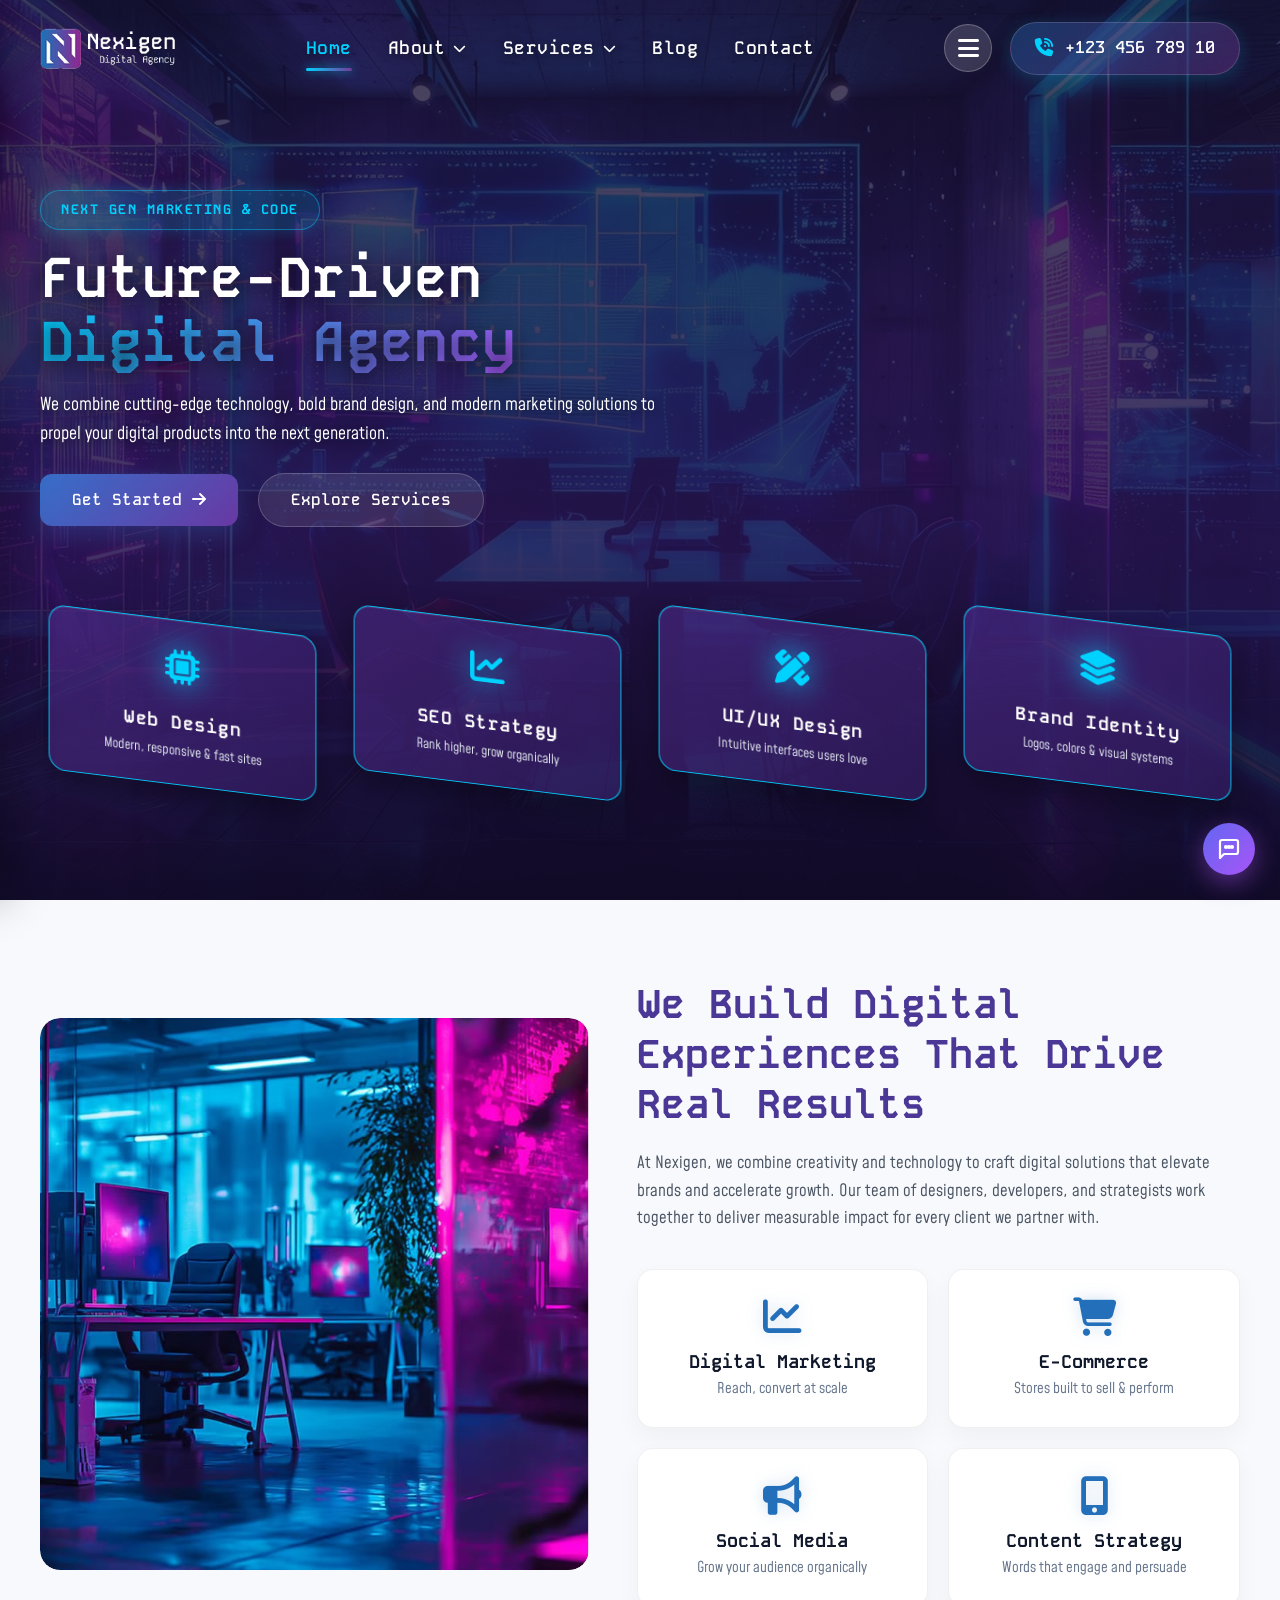
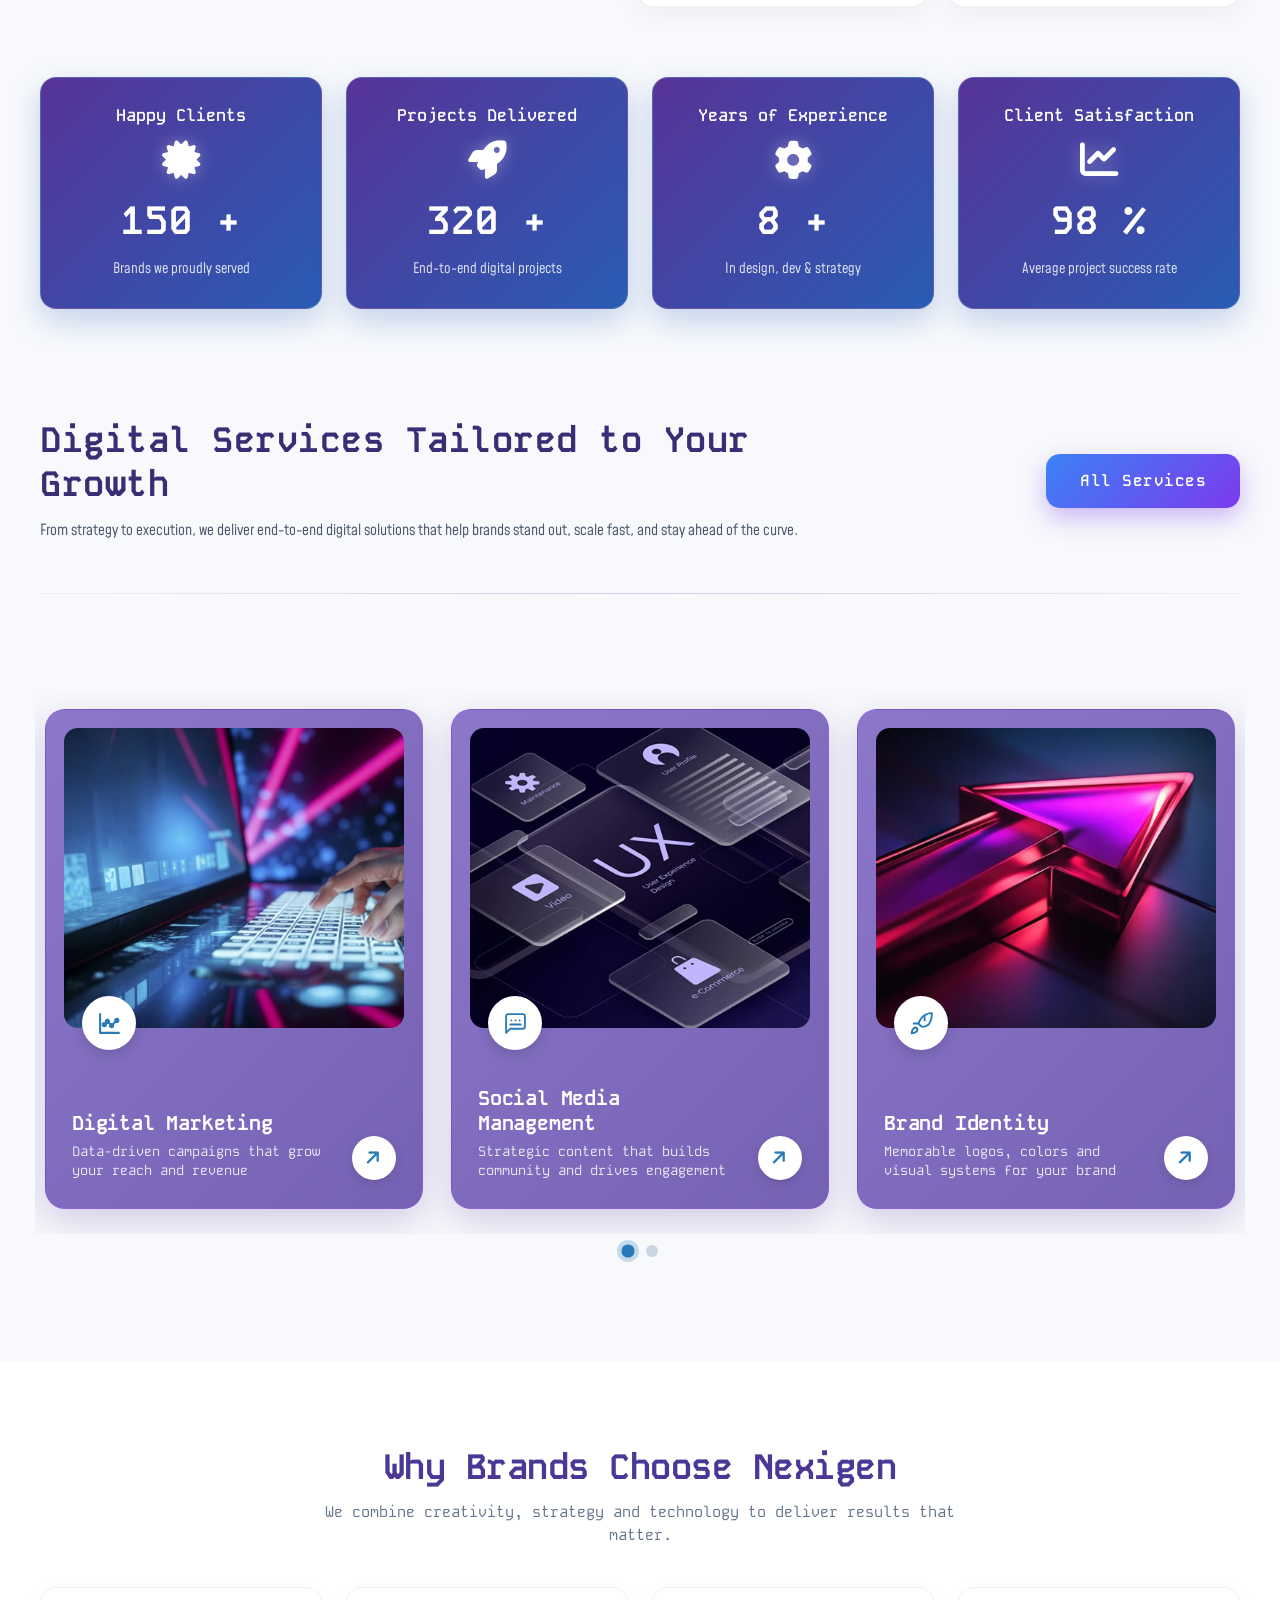
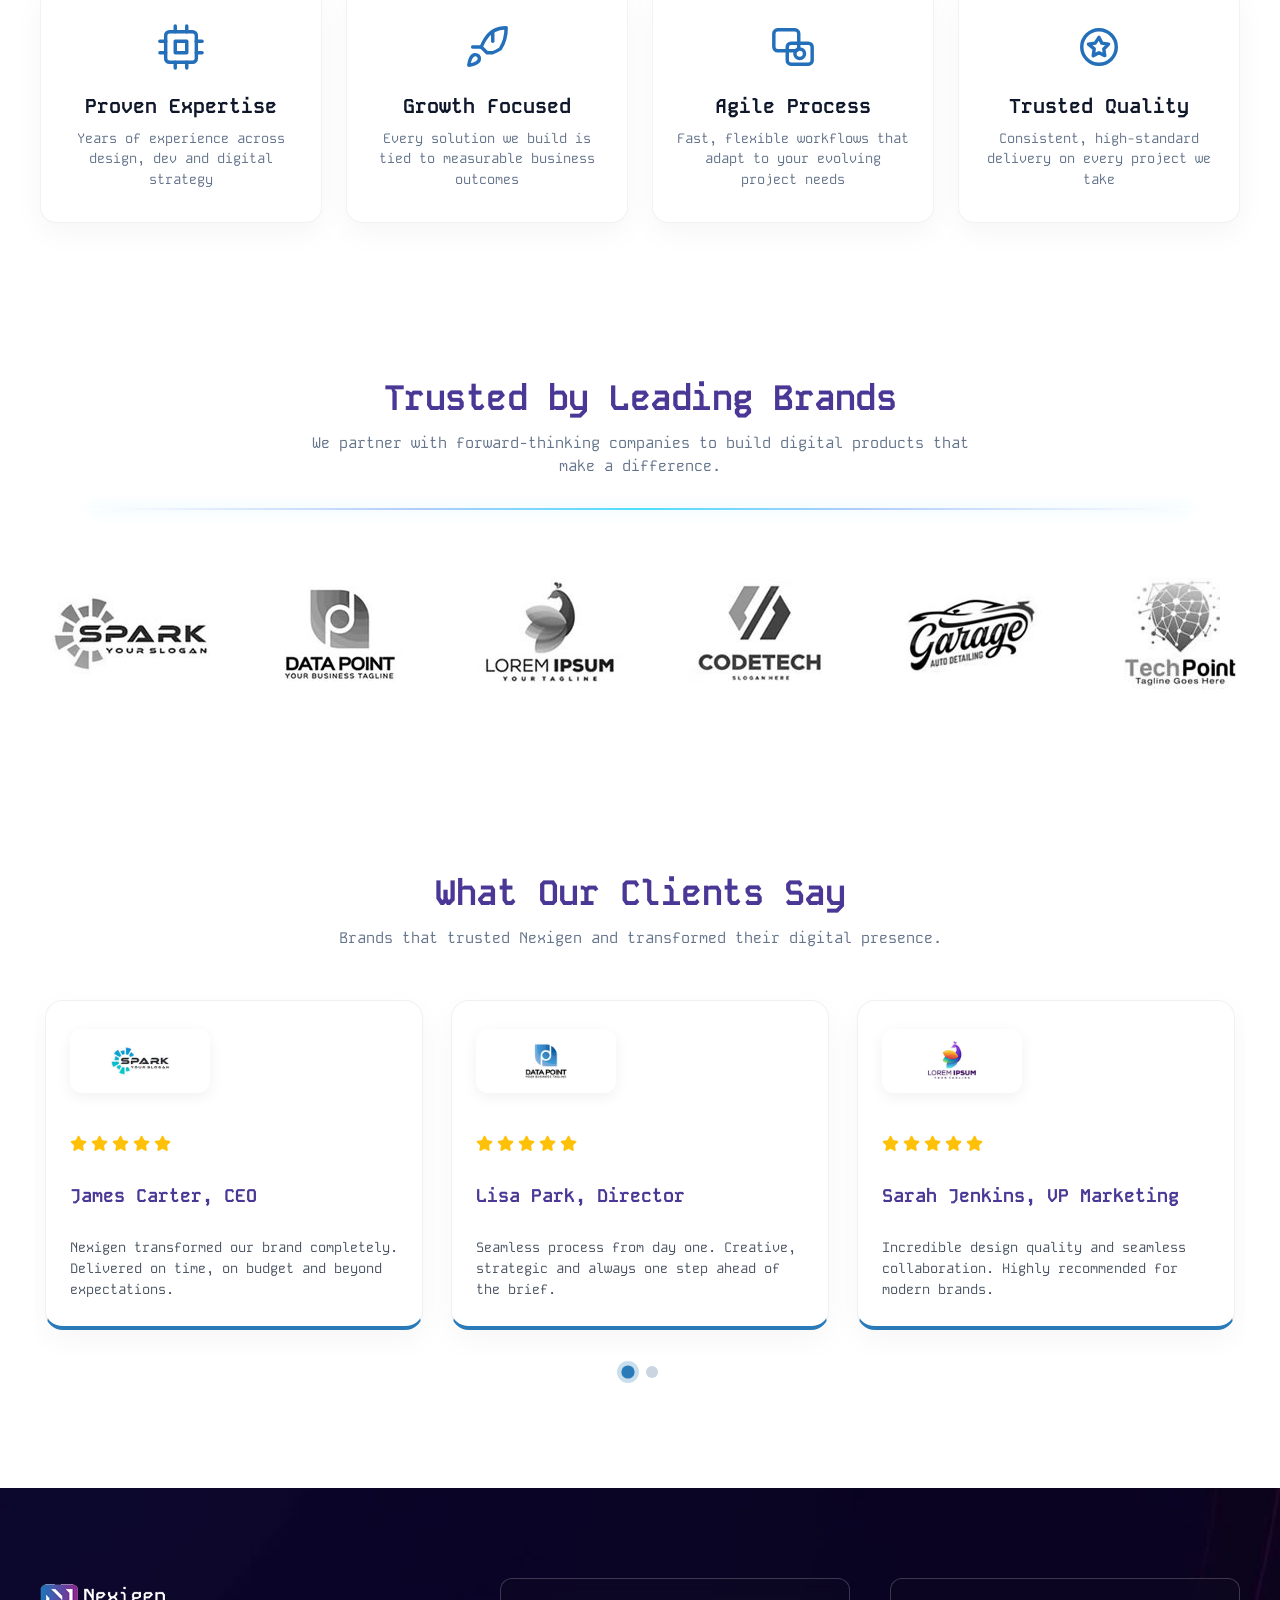
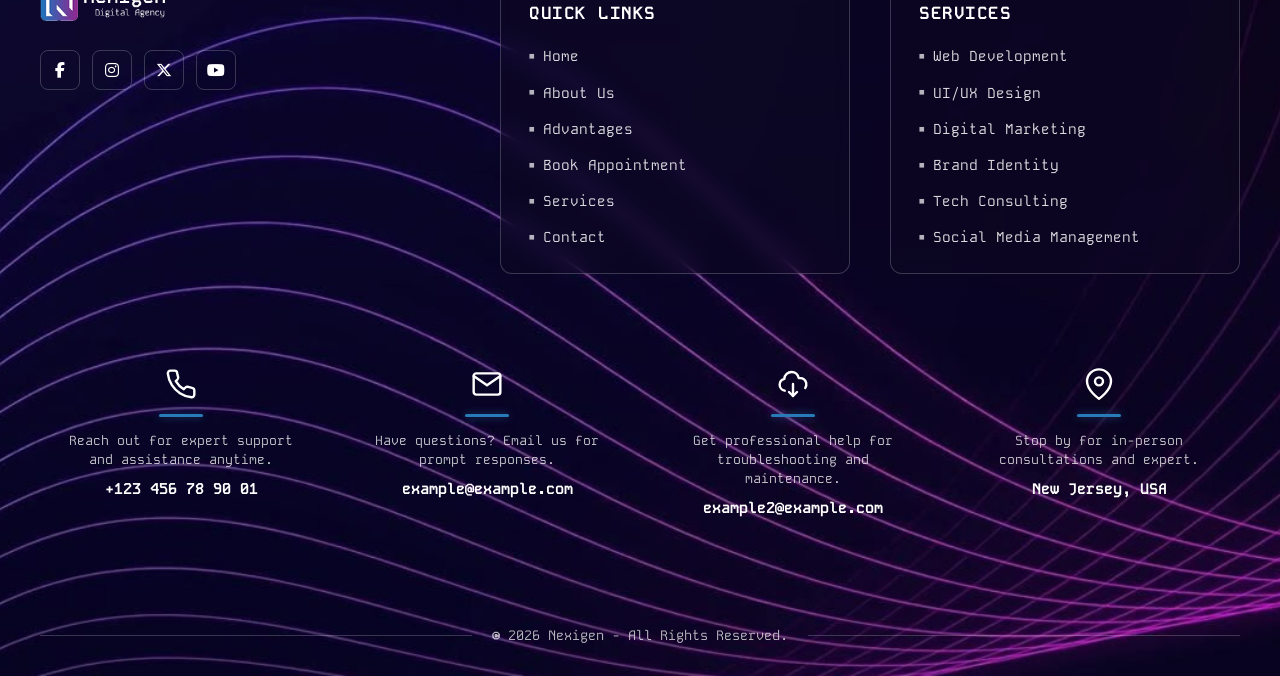
==== commit ef81f7ed: "+ contact" ====
--- a/index.html
+++ b/index.html
@@ -34,10 +34,10 @@
       <nav class="side-panel__nav">
         <ul class="side-panel__list">
           <li><a href="#home" class="side-panel__nav-link">Home</a></li>
-          <li><a href="#about" class="side-panel__nav-link">About</a></li>
-          <li><a href="#services" class="side-panel__nav-link">Services</a></li>
-          <li><a href="#blog" class="side-panel__nav-link">Blog</a></li>
-          <li><a href="#contact" class="side-panel__nav-link">Contact</a></li>
+          <li><a href="./pages/aboutus.html" class="side-panel__nav-link">About</a></li>
+          <li><a href="./pages/services.html" class="side-panel__nav-link">Services</a></li>
+          <li><a href="./pages/blog.html" class="side-panel__nav-link">Blog</a></li>
+          <li><a href="./pages/contact.html" class="side-panel__nav-link">Contact</a></li>
         </ul>
       </nav>
       <h2 class="side-panel__title">Contact Information</h2>
@@ -106,56 +106,65 @@
               </li>
               <li class="header__item dropdown">
                 <a
-                  href="#about"
+                  href="javascript:void(0)"
                   class="header__link dropdown-toggle"
                   data-bs-toggle="dropdown"
+                  data-bs-display="static"
                   aria-expanded="false"
                 >
                   About <i class="fa-solid fa-chevron-down caret-icon"></i>
                 </a>
                 <ul class="dropdown-menu">
                   <li>
-                    <a class="dropdown-item" href="#about">About Company</a>
+                    <a class="dropdown-item" href="./pages/aboutus.html">About Company</a>
                   </li>
                   <li>
-                    <a class="dropdown-item" href="#team">Our Team</a>
+                    <a class="dropdown-item" href="./pages/aboutus.html">Our Team</a>
                   </li>
                   <li>
-                    <a class="dropdown-item" href="#careers">Careers</a>
+                    <a class="dropdown-item" href="./pages/aboutus.html">Careers</a>
                   </li>
                 </ul>
               </li>
               <li class="header__item dropdown">
                 <a
-                  href="#services"
+                  href="javascript:void(0)"
                   class="header__link dropdown-toggle"
                   data-bs-toggle="dropdown"
+                  data-bs-display="static"
                   aria-expanded="false"
                 >
                   Services <i class="fa-solid fa-chevron-down caret-icon"></i>
                 </a>
                 <ul class="dropdown-menu">
                   <li>
-                    <a class="dropdown-item" href="#web-dev">Web Development</a>
+                    <a class="dropdown-item" href="./pages/services.html">Web Development</a>
                   </li>
                   <li>
-                    <a class="dropdown-item" href="#app-dev">App Development</a>
+                    <a class="dropdown-item" href="./pages/services.html">UI/UX Design</a>
                   </li>
                   <li>
-                    <a class="dropdown-item" href="#marketing"
-                      >Digital Marketing</a
-                    >
+                    <a class="dropdown-item" href="./pages/services.html">Digital Marketing</a>
                   </li>
                   <li>
-                    <a class="dropdown-item" href="#design">UI/UX Design</a>
+                    <a class="dropdown-item" href="./pages/services.html">Social Media Management</a>
+                  </li>
+                  <li>
+                    <a class="dropdown-item" href="./pages/services.html">Brand Identity</a>
+                  </li>
+                  <li>
+                    <a class="dropdown-item" href="./pages/services.html">Tech Consulting</a>
+                  </li>
+                  <li>
+                    <a class="dropdown-item" href="./pages/services.html">All Services</a>
                   </li>
                 </ul>
               </li>
               <li class="header__item">
-                <a href="#blog" class="header__link">Blog</a>
+                <a href="./pages/blog.html" class="header__link">Blog</a>
               </li>
               <li class="header__item">
-                <a href="#contact" class="header__link">Contact</a>
+                <a href="./pages/contact.html" class="header__link">Contact</a>
               </li>
             </ul>
           </nav>
@@ -367,22 +376,27 @@
             <p class="stat-card__text">Average project success rate</p>
           </div>
         </div>
-
-        <div class="results-banner">
-          <div class="results-banner__content">
-            <h3 class="results-banner__title">
+      </div>
+    </section>
+
+    <section class="services-cta-section">
+      <div class="container">
+        <div class="services-cta-banner">
+          <div class="services-cta-banner__content">
+            <h3 class="services-cta-banner__title">
               Digital Services Tailored to Your Growth
             </h3>
-            <p class="results-banner__text">
+            <p class="services-cta-banner__text">
               From strategy to execution, we deliver end-to-end digital
               solutions that help brands stand out, scale fast, and stay ahead
               of the curve.
             </p>
           </div>
-          <div class="results-banner__action">
+          <div class="services-cta-banner__action">
             <a href="#services" class="btn-all-services"> All Services </a>
           </div>
         </div>
+        <div class="services-cta-divider"></div>
       </div>
     </section>
 
@@ -554,7 +568,6 @@
       </div>
     </section>
 
-    <!-- Why Brands Choose Nexigen Section -->
     <section class="why-choose-section" id="why-choose">
       <div class="container">
         <div class="section-header text-center">
@@ -631,7 +644,6 @@
       </div>
     </section>
 
-    <!-- Trusted by Leading Brands Section -->
     <section class="brands-section" id="brands">
       <div class="container">
         <div class="section-header text-center">
@@ -665,7 +677,6 @@
       </div>
     </section>
 
-    <!-- What Our Clients Say (Testimonials Section) -->
     <section class="testimonials-section" id="testimonials">
       <div class="container">
         <div class="section-header text-center">
@@ -676,7 +687,6 @@
         </div>
 
         <div class="owl-carousel owl-theme testimonials-carousel">
-          <!-- Card 1 (Spark) -->
           <div class="testimonial-card">
             <div class="testimonial-card__logo-box">
               <img src="./images/cli-1.jpg" alt="Spark" class="testimonial-card__logo" />
@@ -694,7 +704,6 @@
             </p>
           </div>
 
-          <!-- Card 2 (Data Point) -->
           <div class="testimonial-card">
             <div class="testimonial-card__logo-box">
               <img src="./images/cli-2.jpg" alt="Data Point" class="testimonial-card__logo" />
@@ -712,7 +721,6 @@
             </p>
           </div>
 
-          <!-- Card 3 (Lorem Ipsum) -->
           <div class="testimonial-card">
             <div class="testimonial-card__logo-box">
               <img src="./images/cli-3.jpg" alt="Lorem Ipsum" class="testimonial-card__logo" />
@@ -730,7 +738,6 @@
             </p>
           </div>
 
-          <!-- Card 4 (Codetech) -->
           <div class="testimonial-card">
             <div class="testimonial-card__logo-box">
               <img src="./images/cli-4.jpg" alt="Codetech" class="testimonial-card__logo" />
@@ -748,7 +755,6 @@
             </p>
           </div>
 
-          <!-- Card 5 (Garage) -->
           <div class="testimonial-card">
             <div class="testimonial-card__logo-box">
               <img src="./images/cli-5.jpg" alt="Garage" class="testimonial-card__logo" />
@@ -766,7 +772,6 @@
             </p>
           </div>
 
-          <!-- Card 6 (TechPoint) -->
           <div class="testimonial-card">
             <div class="testimonial-card__logo-box">
               <img src="./images/cli-6.jpg" alt="TechPoint" class="testimonial-card__logo" />
@@ -787,12 +792,9 @@
       </div>
     </section>
 
-    <!-- Footer Section -->
     <footer class="footer" id="contact">
       <div class="container">
-        <!-- Footer Main Grid -->
         <div class="footer__main">
-          <!-- Col 1: Brand & Socials -->
           <div class="footer__brand">
             <a href="#" class="footer__logo-link">
               <img src="./images/nexigen-logo.png" alt="Nexigen" class="footer__logo" />
@@ -813,12 +815,11 @@
             </div>
           </div>
 
-          <!-- Col 2: Quick Links Box -->
           <div class="footer__box">
             <h4 class="footer__box-title">QUICK LINKS</h4>
             <ul class="footer__menu">
               <li><a href="#hero"><span class="bullet">■</span> Home</a></li>
-              <li><a href="#about"><span class="bullet">■</span> About Us</a></li>
+              <li><a href="./pages/aboutus.html"><span class="bullet">■</span> About Us</a></li>
               <li><a href="#why-choose"><span class="bullet">■</span> Advantages</a></li>
               <li><a href="#appointment"><span class="bullet">■</span> Book Appointment</a></li>
               <li><a href="#services"><span class="bullet">■</span> Services</a></li>
@@ -826,7 +827,6 @@
             </ul>
           </div>
 
-          <!-- Col 3: Services Box -->
           <div class="footer__box">
             <h4 class="footer__box-title">SERVICES</h4>
             <ul class="footer__menu">
@@ -840,9 +840,7 @@
           </div>
         </div>
 
-        <!-- Footer Contact Info Cards Row -->
         <div class="footer__cards-row">
-          <!-- Card 1: Support -->
           <div class="footer-card">
             <div class="footer-card__icon">
               <svg width="32" height="32" viewBox="0 0 24 24" fill="none" stroke="#ffffff" stroke-width="1.8" stroke-linecap="round" stroke-linejoin="round">
@@ -856,7 +854,6 @@
             <a href="tel:+123456789001" class="footer-card__value">+123 456 78 90 01</a>
           </div>
 
-          <!-- Card 2: Email Prompt -->
           <div class="footer-card">
             <div class="footer-card__icon">
               <svg width="32" height="32" viewBox="0 0 24 24" fill="none" stroke="#ffffff" stroke-width="1.8" stroke-linecap="round" stroke-linejoin="round">
@@ -871,7 +868,6 @@
             <a href="mailto:example@example.com" class="footer-card__value">example@example.com</a>
           </div>
 
-          <!-- Card 3: Support Email -->
           <div class="footer-card">
             <div class="footer-card__icon">
               <svg width="32" height="32" viewBox="0 0 24 24" fill="none" stroke="#ffffff" stroke-width="1.8" stroke-linecap="round" stroke-linejoin="round">
@@ -887,7 +883,6 @@
             <a href="mailto:example2@example.com" class="footer-card__value">example2@example.com</a>
           </div>
 
-          <!-- Card 4: Location -->
           <div class="footer-card">
             <div class="footer-card__icon">
               <svg width="32" height="32" viewBox="0 0 24 24" fill="none" stroke="#ffffff" stroke-width="1.8" stroke-linecap="round" stroke-linejoin="round">
@@ -903,7 +898,6 @@
           </div>
         </div>
 
-        <!-- Footer Bottom Bar -->
         <div class="footer__bottom">
           <div class="footer__divider"></div>
           <p class="footer__copyright">
@@ -913,7 +907,6 @@
         </div>
       </div>
 
-      <!-- Floating Chat Button -->
       <a href="#" class="floating-chat-btn" aria-label="Live Chat">
         <svg width="24" height="24" viewBox="0 0 24 24" fill="none" stroke="#ffffff" stroke-width="2.2" stroke-linecap="round" stroke-linejoin="round">
           <path d="M21 15a2 2 0 0 1-2 2H7l-4 4V5a2 2 0 0 1 2-2h14a2 2 0 0 1 2 2z"/>
@@ -944,6 +937,12 @@
 
         window.addEventListener("scroll", checkScroll);
         checkScroll();
+
+        document.querySelectorAll(".dropdown-toggle").forEach(function (toggle) {
+          toggle.addEventListener("click", function (e) {
+            e.preventDefault();
+          });
+        });
       });
 
       $(document).ready(function () {
--- a/css/style.css
+++ b/css/style.css
@@ -442,14 +442,18 @@
   top: 100%;
   left: 0;
   width: 100%;
-  height: 15px;
+  height: 18px;
   display: block;
 }
 .header__item.dropdown:hover .dropdown-menu {
   display: block !important;
   opacity: 1 !important;
   visibility: visible !important;
-  transform: translateY(0) !important;
+  transform: translateY(0) scale(1) !important;
+}
+.header__item.dropdown:hover .dropdown-menu li {
+  opacity: 1;
+  transform: translateY(0);
 }
 .header__item.dropdown:hover .caret-icon {
   transform: rotate(180deg);
@@ -463,44 +467,122 @@
 }
 
 .dropdown-menu {
-  position: absolute;
-  top: calc(100% + 10px);
-  left: 0;
+  position: absolute !important;
+  top: calc(100% + 12px) !important;
+  left: 0 !important;
+  margin: 0 !important;
   min-width: 240px;
-  background: #ffffff;
+  background: rgba(255, 255, 255, 0.96);
+  backdrop-filter: blur(16px);
+  -webkit-backdrop-filter: blur(16px);
   border-radius: 16px;
   padding: 10px 8px;
-  margin: 0;
   list-style: none;
-  border: 1px solid rgba(0, 0, 0, 0.08);
-  box-shadow: 0 15px 40px rgba(0, 0, 0, 0.2);
+  border: 1px solid rgba(255, 255, 255, 0.8);
+  box-shadow: 0 20px 45px rgba(11, 13, 23, 0.14), 0 0 20px rgba(36, 111, 186, 0.08);
   display: block;
   opacity: 0;
   visibility: hidden;
-  transform: translateY(12px);
-  transition: all 0.3s cubic-bezier(0.4, 0, 0.2, 1);
+  transform: translateY(14px) scale(0.96);
+  transform-origin: top center;
+  transition: opacity 0.35s cubic-bezier(0.16, 1, 0.3, 1), transform 0.35s cubic-bezier(0.16, 1, 0.3, 1), visibility 0.35s ease;
   z-index: 1000;
+  overflow: hidden;
+}
+.dropdown-menu::before {
+  content: "";
+  position: absolute;
+  top: 0;
+  left: 0;
+  width: 100%;
+  height: 3px;
+  background: linear-gradient(90deg, #00d2ff, #753a98);
+}
+.dropdown-menu li {
+  opacity: 0;
+  transform: translateY(8px);
+  transition: opacity 0.3s cubic-bezier(0.16, 1, 0.3, 1), transform 0.3s cubic-bezier(0.16, 1, 0.3, 1);
+}
+.dropdown-menu li:nth-child(1) {
+  transition-delay: 0.03s;
+}
+.dropdown-menu li:nth-child(2) {
+  transition-delay: 0.06s;
+}
+.dropdown-menu li:nth-child(3) {
+  transition-delay: 0.09s;
+}
+.dropdown-menu li:nth-child(4) {
+  transition-delay: 0.12s;
+}
+.dropdown-menu li:nth-child(5) {
+  transition-delay: 0.15s;
+}
+.dropdown-menu li:nth-child(6) {
+  transition-delay: 0.18s;
+}
+.dropdown-menu li:nth-child(7) {
+  transition-delay: 0.21s;
+}
+.dropdown-menu li:nth-child(8) {
+  transition-delay: 0.24s;
+}
+.dropdown-menu li:nth-child(9) {
+  transition-delay: 0.27s;
+}
+.dropdown-menu li:nth-child(10) {
+  transition-delay: 0.3s;
 }
 
 .dropdown-item {
   display: flex;
   align-items: center;
-  padding: 10px 18px;
-  color: #0d0f14;
+  padding: 11px 16px 11px 22px;
+  color: #1e293b;
   text-decoration: none;
   font-family: "Kode Mono", monospace;
   font-size: 0.95rem;
   font-weight: 600;
   border-radius: 10px;
-  transition: all 0.25s ease;
+  transition: all 0.25s cubic-bezier(0.16, 1, 0.3, 1);
   position: relative;
 }
+.dropdown-item::before {
+  content: "";
+  position: absolute;
+  left: 8px;
+  top: 50%;
+  transform: translateY(-50%) scaleY(0);
+  width: 3.5px;
+  height: 16px;
+  background: linear-gradient(90deg, #00d2ff, #753a98);
+  border-radius: 4px;
+  transition: transform 0.25s cubic-bezier(0.34, 1.56, 0.64, 1);
+}
+.dropdown-item::after {
+  content: "\f054";
+  font-family: "Font Awesome 6 Free";
+  font-weight: 900;
+  font-size: 9px;
+  margin-left: auto;
+  opacity: 0;
+  transform: translateX(-6px);
+  transition: opacity 0.25s ease, transform 0.25s cubic-bezier(0.34, 1.56, 0.64, 1);
+  color: #246fba;
+}
 .dropdown-item:hover {
-  background: #f0f7ff;
+  background: linear-gradient(90deg, rgba(0, 210, 255, 0.09) 0%, rgba(117, 58, 152, 0.07) 100%);
   color: #246fba;
-  padding-left: 24px;
+  padding-left: 26px;
   transform: translateX(4px);
-  box-shadow: inset 3px 0 0 #246fba;
+  box-shadow: 0 4px 12px rgba(36, 111, 186, 0.08);
+}
+.dropdown-item:hover::before {
+  transform: translateY(-50%) scaleY(1);
+}
+.dropdown-item:hover::after {
+  opacity: 1;
+  transform: translateX(0);
 }
 
 .hero {
@@ -768,8 +850,7 @@
   width: 100%;
   height: auto;
   display: block;
-  -o-object-fit: cover;
-     object-fit: cover;
+  object-fit: cover;
   border-radius: 20px;
   box-shadow: 0 20px 45px rgba(0, 0, 0, 0.12);
   transition: transform 0.4s ease, box-shadow 0.4s ease;
@@ -997,87 +1078,76 @@
   margin: 0;
   line-height: 1.35;
 }
-.results-section .results-banner {
+
+.services-cta-section {
+  padding: 50px 0 20px;
+  background-color: #f7f9fc;
+  position: relative;
+  z-index: 2;
+}
+.services-cta-section .services-cta-banner,
+.services-cta-section .results-banner {
   display: flex;
   align-items: center;
   justify-content: space-between;
-  gap: 30px;
-  padding-bottom: 30px;
-  border-bottom: 2px solid rgba(83, 69, 156, 0.15);
-}
-.results-section .results-banner__content {
-  max-width: 800px;
-}
-.results-section .results-banner__title {
-  font-family: "Kode Mono", monospace;
-  font-size: 2rem;
+  gap: 32px;
+  padding-bottom: 25px;
+}
+.services-cta-section .services-cta-banner__content,
+.services-cta-section .results-banner__content {
+  max-width: 820px;
+}
+.services-cta-section .services-cta-banner__title,
+.services-cta-section .results-banner__title {
+  font-family: "Kode Mono", monospace;
+  font-size: 2.2rem;
   font-weight: 700;
-  color: #4b3896;
+  color: #3b2d75;
   margin-bottom: 12px;
   line-height: 1.25;
-}
-.results-section .results-banner__text {
+  letter-spacing: 0.5px;
+}
+.services-cta-section .services-cta-banner__text,
+.services-cta-section .results-banner__text {
   font-family: "Mohave", sans-serif;
-  font-size: 0.85rem;
-  color: #4b5563;
+  font-size: 0.95rem;
+  color: #475569;
   margin: 0;
   line-height: 1.6;
 }
-.results-section .results-banner__action {
+.services-cta-section .services-cta-banner__action,
+.services-cta-section .results-banner__action {
   flex-shrink: 0;
 }
-.results-section .btn-all-services {
-  position: relative;
-  overflow: hidden;
-}
-.results-section .btn-all-services::before {
-  content: "";
-  position: absolute;
-  top: -150%;
-  left: -150%;
-  width: 300%;
-  height: 300%;
-  background: repeating-linear-gradient(135deg, transparent 0px, transparent 10px, rgba(0, 210, 255, 0.08) 11px, transparent 12px), linear-gradient(135deg, transparent 25%, rgba(168, 85, 247, 0.3) 38%, rgba(0, 210, 255, 0.8) 48%, rgba(59, 130, 246, 0.5) 62%, transparent 75%);
-  transform: translate(-50%, -50%);
-  pointer-events: none;
-  z-index: 1;
-}
-.results-section .btn-all-services::after {
-  content: "";
-  position: absolute;
-  inset: 0;
-  border-radius: inherit;
-  padding: 1.5px;
-  opacity: 0;
-  transition: opacity 0.3s ease;
-  pointer-events: none;
-  z-index: 2;
-}
-.results-section .btn-all-services {
-  display: inline-block;
-  padding: 14px 32px;
-  background: linear-gradient(135deg, #376fc9 0%, #6838a3 100%);
-  color: #ffffff;
-  font-family: "Kode Mono", monospace;
+.services-cta-section .btn-all-services {
+  display: inline-flex;
+  align-items: center;
+  justify-content: center;
+  padding: 14px 34px;
+  background: linear-gradient(135deg, #3b82f6 0%, #7c3aed 100%);
+  color: #ffffff;
+  font-family: "Kode Mono", monospace;
+  font-weight: 600;
   font-size: 1rem;
-  font-weight: 600;
+  letter-spacing: 0.5px;
   text-decoration: none;
-  border: none;
-  border-radius: 12px;
-  box-shadow: 0 8px 24px rgba(55, 111, 201, 0.3);
-  transition: transform 0.3s ease, box-shadow 0.3s ease, background 0.3s ease;
-}
-.results-section .btn-all-services:hover {
-  color: #ffffff;
-  transform: translateY(-10px) scale(1.03) rotateX(2deg);
-  border-color: rgba(0, 210, 255, 0.8);
-  box-shadow: 0 20px 45px rgba(87, 51, 151, 0.5), 0 0 30px rgba(0, 210, 255, 0.4), inset 0 0 15px rgba(0, 210, 255, 0.2);
-}
-.results-section .btn-all-services:hover::before {
-  animation: slideDiagonal 2s linear infinite;
-}
-.results-section .btn-all-services:hover::after {
-  opacity: 1;
+  border-radius: 14px;
+  box-shadow: 0 10px 25px rgba(124, 58, 237, 0.35);
+  transition: all 0.35s cubic-bezier(0.34, 1.56, 0.64, 1);
+}
+.services-cta-section .btn-all-services:hover {
+  transform: translateY(-3px) scale(1.03);
+  box-shadow: 0 14px 32px rgba(124, 58, 237, 0.5);
+  color: #ffffff;
+}
+.services-cta-section .btn-all-services:active {
+  transform: translateY(-1px) scale(0.99);
+}
+.services-cta-section .services-cta-divider {
+  width: 100%;
+  height: 1px;
+  background: linear-gradient(90deg, rgba(83, 69, 156, 0.05) 0%, rgba(83, 69, 156, 0.25) 50%, rgba(83, 69, 156, 0.05) 100%);
+  margin-top: 25px;
 }
 
 .service-cards-section {
@@ -1194,8 +1264,7 @@
 .service-cards-section .service-card__img {
   width: 100%;
   height: 300px;
-  -o-object-fit: cover;
-     object-fit: cover;
+  object-fit: cover;
   border-radius: 14px;
   display: block;
 }
@@ -1447,8 +1516,7 @@
 .testimonials-section .testimonial-card__logo {
   max-width: 100%;
   max-height: 100%;
-  -o-object-fit: contain;
-     object-fit: contain;
+  object-fit: contain;
 }
 .testimonials-section .testimonial-card__stars {
   display: flex;
@@ -1526,8 +1594,7 @@
 .brands-section .brand-logo {
   max-width: 160px;
   height: auto;
-  -o-object-fit: contain;
-     object-fit: contain;
+  object-fit: contain;
   filter: grayscale(100%);
   transition: all 0.3s cubic-bezier(0.4, 0, 0.2, 1);
 }
@@ -1562,8 +1629,7 @@
 .footer .footer__brand .footer__logo {
   height: 48px;
   width: auto;
-  -o-object-fit: contain;
-     object-fit: contain;
+  object-fit: contain;
 }
 .footer .footer__brand .footer__socials {
   display: flex;
@@ -1725,6 +1791,422 @@
 .footer .floating-chat-btn:hover {
   transform: scale(1.1) rotate(5deg);
   box-shadow: 0 12px 30px rgba(168, 85, 247, 0.6);
+}
+
+.page-banner {
+  position: relative;
+  background-color: #060711;
+  padding: 170px 0 100px;
+  overflow: hidden;
+  display: flex;
+  align-items: center;
+  justify-content: center;
+  text-align: center;
+  min-height: 320px;
+}
+.page-banner__bg {
+  position: absolute;
+  top: 0;
+  left: 0;
+  width: 100%;
+  height: 100%;
+  z-index: 1;
+  pointer-events: none;
+}
+.page-banner__bg svg {
+  width: 100%;
+  height: 100%;
+  object-fit: cover;
+}
+.page-banner .container {
+  position: relative;
+  z-index: 2;
+}
+.page-banner__title {
+  font-family: "Kode Mono", monospace;
+  font-size: 3.2rem;
+  font-weight: 700;
+  color: #ffffff;
+  margin-bottom: 12px;
+  letter-spacing: 1.5px;
+  text-shadow: 0 4px 20px rgba(0, 0, 0, 0.7);
+}
+.page-banner__breadcrumb {
+  display: inline-flex;
+  align-items: center;
+  justify-content: center;
+  gap: 8px;
+  font-family: "Kode Mono", monospace;
+  font-size: 0.95rem;
+  color: rgba(255, 255, 255, 0.85);
+}
+.page-banner__breadcrumb a {
+  color: #ffffff;
+  text-decoration: none;
+  transition: all 0.25s ease;
+}
+.page-banner__breadcrumb a:hover {
+  color: #00d2ff;
+}
+.page-banner__breadcrumb .separator {
+  color: rgba(255, 255, 255, 0.5);
+  font-size: 0.85rem;
+}
+.page-banner__breadcrumb .current {
+  color: rgba(255, 255, 255, 0.9);
+  font-weight: 500;
+}
+
+.results-section {
+  padding: 80px 0 60px;
+}
+.results-section .results-stats {
+  margin-bottom: 0;
+}
+
+.testimonials-section {
+  padding-top: 75px;
+}
+
+.services-intro-header {
+  margin-bottom: 40px;
+  max-width: 860px;
+}
+.services-intro-header .services-intro-title {
+  font-family: "Kode Mono", monospace;
+  font-size: 2.25rem;
+  font-weight: 700;
+  color: #3b2d75;
+  margin-bottom: 12px;
+  line-height: 1.25;
+  letter-spacing: 0.5px;
+}
+.services-intro-header .services-intro-text {
+  font-family: "Mohave", sans-serif;
+  font-size: 0.98rem;
+  color: #475569;
+  margin: 0;
+  line-height: 1.6;
+}
+
+.service-cards-section {
+  padding: 85px 0 75px;
+  background-color: #f7f9fc;
+}
+
+.why-choose-section {
+  padding: 85px 0 95px;
+}
+
+.blog-section {
+  padding: 85px 0 95px;
+  background-color: #f7f9fc;
+}
+
+.blog-grid {
+  display: grid;
+  grid-template-columns: repeat(3, 1fr);
+  gap: 30px;
+}
+
+.blog-card {
+  background: #ffffff;
+  border-radius: 18px;
+  box-shadow: 0 10px 30px rgba(0, 0, 0, 0.04);
+  border: 1px solid rgba(0, 0, 0, 0.05);
+  overflow: hidden;
+  display: flex;
+  flex-direction: column;
+  transition: all 0.35s cubic-bezier(0.4, 0, 0.2, 1);
+}
+.blog-card:hover {
+  transform: translateY(-8px);
+  box-shadow: 0 20px 45px rgba(75, 56, 150, 0.12);
+}
+.blog-card:hover .blog-card__img {
+  transform: scale(1.05);
+}
+.blog-card:hover .btn-read-more {
+  background: linear-gradient(135deg, #3b82f6 0%, #7c3aed 100%);
+  color: #ffffff;
+  border-color: transparent;
+  box-shadow: 0 8px 22px rgba(124, 58, 237, 0.35);
+}
+.blog-card__image-box {
+  width: 100%;
+  height: 240px;
+  overflow: hidden;
+  position: relative;
+  background-color: #e2e8f0;
+}
+.blog-card__img {
+  width: 100%;
+  height: 100%;
+  object-fit: cover;
+  display: block;
+  transition: transform 0.5s ease;
+}
+.blog-card__body {
+  padding: 28px 24px;
+  display: flex;
+  flex-direction: column;
+  align-items: center;
+  text-align: center;
+  flex-grow: 1;
+  justify-content: space-between;
+}
+.blog-card__title {
+  font-family: "Kode Mono", monospace;
+  font-size: 1.25rem;
+  font-weight: 700;
+  color: #4b3896;
+  line-height: 1.35;
+  margin-bottom: 12px;
+  letter-spacing: 0.3px;
+}
+.blog-card__date {
+  font-family: "Kode Mono", monospace;
+  font-size: 0.88rem;
+  font-weight: 600;
+  color: #0f172a;
+  margin-bottom: 14px;
+  text-decoration: underline;
+  text-underline-offset: 4px;
+}
+.blog-card__excerpt {
+  font-family: "Mohave", sans-serif;
+  font-size: 0.92rem;
+  color: #475569;
+  line-height: 1.6;
+  margin-bottom: 24px;
+  flex-grow: 1;
+}
+
+.btn-read-more {
+  display: inline-flex;
+  align-items: center;
+  justify-content: center;
+  padding: 10px 32px;
+  background: #ffffff;
+  border: 1.5px solid #93c5fd;
+  border-radius: 10px;
+  font-family: "Kode Mono", monospace;
+  font-weight: 600;
+  font-size: 0.92rem;
+  color: #0f172a;
+  text-decoration: none;
+  box-shadow: 0 4px 14px rgba(59, 130, 246, 0.12);
+  transition: all 0.3s ease;
+}
+.btn-read-more:hover {
+  background: linear-gradient(135deg, #3b82f6 0%, #7c3aed 100%);
+  color: #ffffff;
+  border-color: transparent;
+  box-shadow: 0 8px 22px rgba(124, 58, 237, 0.35);
+}
+
+.blog-pagination {
+  display: flex;
+  align-items: center;
+  justify-content: center;
+  gap: 14px;
+  margin-top: 55px;
+}
+.blog-pagination .page-item {
+  text-decoration: none;
+}
+.blog-pagination .page-item .page-link {
+  display: inline-flex;
+  align-items: center;
+  justify-content: center;
+  width: 38px;
+  height: 38px;
+  border-radius: 10px;
+  font-family: "Kode Mono", monospace;
+  font-weight: 600;
+  font-size: 0.95rem;
+  color: #2563eb;
+  background: transparent;
+  border: 1px solid transparent;
+  transition: all 0.25s ease;
+  cursor: pointer;
+}
+.blog-pagination .page-item.active .page-link {
+  background: #ffffff;
+  border: 1.5px solid #93c5fd;
+  color: #0f172a;
+  font-weight: 700;
+  box-shadow: 0 3px 10px rgba(59, 130, 246, 0.18);
+}
+.blog-pagination .page-item--next .page-link {
+  width: auto;
+  padding: 0 16px;
+  background: #ffffff;
+  border: 1.5px solid #93c5fd;
+  color: #2563eb;
+  font-weight: 600;
+  box-shadow: 0 3px 10px rgba(59, 130, 246, 0.15);
+}
+.blog-pagination .page-item--next .page-link:hover {
+  background: linear-gradient(135deg, #3b82f6 0%, #7c3aed 100%);
+  color: #ffffff;
+  border-color: transparent;
+  box-shadow: 0 6px 18px rgba(124, 58, 237, 0.3);
+}
+.blog-pagination .page-item:not(.active):not(.page-item--next) .page-link:hover {
+  background: rgba(37, 99, 235, 0.1);
+  color: #1d4ed8;
+}
+
+.contact-section {
+  padding: 85px 0 90px;
+  background-color: #f7f9fc;
+}
+
+.contact-cards-grid {
+  display: grid;
+  grid-template-columns: repeat(3, 1fr);
+  gap: 28px;
+  margin-bottom: 55px;
+}
+
+.contact-info-card {
+  background: #ffffff;
+  border-radius: 16px;
+  padding: 40px 24px;
+  text-align: center;
+  border: 1.5px solid #93c5fd;
+  box-shadow: 0 8px 24px rgba(37, 99, 235, 0.07);
+  display: flex;
+  flex-direction: column;
+  align-items: center;
+  justify-content: center;
+  gap: 12px;
+  transition: all 0.35s cubic-bezier(0.4, 0, 0.2, 1);
+}
+.contact-info-card:hover {
+  transform: translateY(-6px);
+  box-shadow: 0 16px 36px rgba(37, 99, 235, 0.16);
+  border-color: #3b82f6;
+}
+.contact-info-card:hover .contact-info-card__icon svg {
+  transform: scale(1.1);
+}
+.contact-info-card__icon {
+  width: 52px;
+  height: 52px;
+  display: flex;
+  align-items: center;
+  justify-content: center;
+  margin-bottom: 4px;
+}
+.contact-info-card__icon svg {
+  transition: transform 0.3s ease;
+}
+.contact-info-card__title {
+  font-family: "Kode Mono", monospace;
+  font-size: 1.05rem;
+  font-weight: 700;
+  color: #4338ca;
+  letter-spacing: 0.5px;
+  margin: 0;
+}
+.contact-info-card__value {
+  font-family: "Kode Mono", monospace;
+  font-size: 0.95rem;
+  font-weight: 500;
+  color: #0f172a;
+  text-decoration: none;
+  transition: color 0.25s ease;
+}
+.contact-info-card__value:hover {
+  color: #246fba;
+}
+
+.contact-form-wrap {
+  width: 100%;
+}
+
+.contact-form {
+  display: flex;
+  flex-direction: column;
+  gap: 22px;
+}
+.contact-form__row {
+  display: grid;
+  grid-template-columns: repeat(3, 1fr);
+  gap: 22px;
+}
+.contact-form .form-control {
+  width: 100%;
+  background: #ffffff;
+  border: 1.5px solid #93c5fd;
+  border-radius: 12px;
+  padding: 14px 20px;
+  font-family: "Kode Mono", monospace;
+  font-size: 0.95rem;
+  color: #0f172a;
+  box-shadow: 0 4px 14px rgba(59, 130, 246, 0.05);
+  outline: none;
+  transition: all 0.25s ease;
+}
+.contact-form .form-control::placeholder {
+  color: #64748b;
+  font-family: "Kode Mono", monospace;
+  font-weight: 400;
+}
+.contact-form .form-control:focus {
+  border-color: #2563eb;
+  box-shadow: 0 0 0 3px rgba(37, 99, 235, 0.2);
+  outline: none;
+}
+.contact-form__message textarea.form-control {
+  resize: vertical;
+  min-height: 140px;
+}
+.contact-form__action {
+  display: flex;
+  justify-content: flex-start;
+}
+
+.btn-send-form {
+  display: inline-flex;
+  align-items: center;
+  justify-content: center;
+  padding: 12px 38px;
+  background: #ffffff;
+  border: 1.5px solid #93c5fd;
+  border-radius: 10px;
+  font-family: "Kode Mono", monospace;
+  font-weight: 600;
+  font-size: 0.95rem;
+  color: #0f172a;
+  box-shadow: 0 4px 14px rgba(59, 130, 246, 0.12);
+  cursor: pointer;
+  transition: all 0.3s ease;
+}
+.btn-send-form:hover {
+  background: linear-gradient(135deg, #3b82f6 0%, #7c3aed 100%);
+  color: #ffffff;
+  border-color: transparent;
+  box-shadow: 0 8px 22px rgba(124, 58, 237, 0.35);
+  transform: translateY(-2px);
+}
+.btn-send-form:active {
+  transform: translateY(0);
+}
+
+.map-section {
+  width: 100%;
+  line-height: 0;
+  overflow: hidden;
+  background-color: #e2e8f0;
+}
+.map-section iframe {
+  width: 100%;
+  height: 480px;
+  display: block;
+  border: 0;
 }
 
 .side-panel-toggle {
@@ -2112,15 +2594,25 @@
   .results-section .results-stats {
     grid-template-columns: repeat(2, 1fr);
     gap: 18px;
-    margin-bottom: 50px;
-  }
-  .results-section .results-banner {
+    margin-bottom: 0;
+  }
+  .services-cta-section {
+    padding: 40px 0 15px;
+  }
+  .services-cta-section .services-cta-banner,
+  .services-cta-section .results-banner {
     flex-direction: column;
     align-items: flex-start;
     gap: 20px;
   }
-  .results-section .results-banner__title {
+  .services-cta-section .services-cta-banner__title,
+  .services-cta-section .results-banner__title {
     font-size: 1.85rem;
+  }
+  .services-cta-section .btn-all-services {
+    width: 100%;
+    text-align: center;
+    justify-content: center;
   }
   .service-cards-section {
     padding: 36px 0 60px;
@@ -2288,15 +2780,35 @@
   .results-section .results-stats {
     grid-template-columns: repeat(2, 1fr);
     gap: 16px;
-    margin-bottom: 40px;
-  }
-  .results-section .results-banner {
+    margin-bottom: 0;
+  }
+  .services-cta-section {
+    padding: 30px 0 15px;
+  }
+  .services-cta-section .services-cta-banner,
+  .services-cta-section .results-banner {
     flex-direction: column;
     align-items: flex-start;
-    gap: 18px;
-  }
-  .results-section .results-banner__title {
-    font-size: 1.65rem;
+    gap: 16px;
+  }
+  .services-cta-section .services-cta-banner__title,
+  .services-cta-section .results-banner__title {
+    font-size: 1.6rem;
+  }
+  .services-cta-section .services-cta-banner__text,
+  .services-cta-section .results-banner__text {
+    font-size: 0.9rem;
+  }
+  .services-cta-section .services-cta-banner__action,
+  .services-cta-section .results-banner__action {
+    width: 100%;
+  }
+  .services-cta-section .btn-all-services {
+    width: 100%;
+    text-align: center;
+    justify-content: center;
+    padding: 13px 24px;
+    font-size: 0.95rem;
   }
   .service-cards-section {
     padding: 30px 0 50px;
@@ -2472,25 +2984,31 @@
     order: 2;
     width: 100%;
   }
-  .results-section .results-title {
-    font-size: 1.6rem;
-  }
-  .results-section .results-cards {
-    grid-template-columns: 1fr;
-    gap: 12px;
-  }
   .results-section .results-stats {
     grid-template-columns: 1fr;
     gap: 14px;
-    margin-bottom: 32px;
-  }
-  .results-section .results-banner {
+    margin-bottom: 0;
+  }
+  .services-cta-section {
+    padding: 28px 0 15px;
+  }
+  .services-cta-section .services-cta-banner,
+  .services-cta-section .results-banner {
     flex-direction: column;
     align-items: flex-start;
-    gap: 16px;
-  }
-  .results-section .results-banner__title {
-    font-size: 1.5rem;
+    gap: 14px;
+  }
+  .services-cta-section .services-cta-banner__title,
+  .services-cta-section .results-banner__title {
+    font-size: 1.45rem;
+  }
+  .services-cta-section .services-cta-banner__text,
+  .services-cta-section .results-banner__text {
+    font-size: 0.875rem;
+  }
+  .services-cta-section .btn-all-services {
+    width: 100%;
+    text-align: center;
   }
 }
 @media (max-width: 480px) {
@@ -2547,7 +3065,7 @@
   .results-section .results-stats {
     grid-template-columns: 1fr;
     gap: 12px;
-    margin-bottom: 28px;
+    margin-bottom: 0;
   }
   .results-section .stat-card {
     padding: 22px 14px;
@@ -2555,17 +3073,32 @@
   .results-section .stat-card__number {
     font-size: 2rem;
   }
-  .results-section .results-banner {
+  .services-cta-section {
+    padding: 24px 0 15px;
+  }
+  .services-cta-section .services-cta-banner,
+  .services-cta-section .results-banner {
     flex-direction: column;
     align-items: flex-start;
-    gap: 14px;
-  }
-  .results-section .results-banner__title {
-    font-size: 1.35rem;
-  }
-  .results-section .btn-all-services {
+    gap: 12px;
+  }
+  .services-cta-section .services-cta-banner__title,
+  .services-cta-section .results-banner__title {
+    font-size: 1.3rem;
+  }
+  .services-cta-section .services-cta-banner__text,
+  .services-cta-section .results-banner__text {
+    font-size: 0.825rem;
+  }
+  .services-cta-section .services-cta-banner__action,
+  .services-cta-section .results-banner__action {
+    width: 100%;
+  }
+  .services-cta-section .btn-all-services {
     width: 100%;
     text-align: center;
+    padding: 12px 20px;
+    font-size: 0.9rem;
   }
   .service-cards-section {
     padding: 24px 0 40px;
@@ -2744,6 +3277,177 @@
     height: 20px;
   }
 }
+@media (max-width: 768px) {
+  .page-banner {
+    padding: 130px 0 70px;
+    min-height: 250px;
+  }
+  .page-banner__title {
+    font-size: 2.2rem;
+    margin-bottom: 8px;
+  }
+  .page-banner__breadcrumb {
+    font-size: 0.85rem;
+  }
+  .results-section {
+    padding: 50px 0 35px;
+  }
+  .results-section .results-stats {
+    margin-bottom: 0;
+  }
+  .testimonials-section {
+    padding-top: 40px;
+  }
+}
+@media (max-width: 480px) {
+  .page-banner {
+    padding: 110px 0 55px;
+    min-height: 210px;
+  }
+  .page-banner__title {
+    font-size: 1.8rem;
+    margin-bottom: 6px;
+  }
+  .page-banner__breadcrumb {
+    font-size: 0.8rem;
+  }
+  .results-section {
+    padding: 40px 0 25px;
+  }
+  .testimonials-section {
+    padding-top: 30px;
+  }
+}
+@media (max-width: 992px) {
+  .services-intro-header {
+    margin-bottom: 32px;
+  }
+  .services-intro-header .services-intro-title {
+    font-size: 1.95rem;
+  }
+}
+@media (max-width: 768px) {
+  .services-intro-header {
+    margin-bottom: 26px;
+  }
+  .services-intro-header .services-intro-title {
+    font-size: 1.65rem;
+    margin-bottom: 8px;
+  }
+  .services-intro-header .services-intro-text {
+    font-size: 0.9rem;
+  }
+}
+@media (max-width: 480px) {
+  .services-intro-header {
+    margin-bottom: 20px;
+  }
+  .services-intro-header .services-intro-title {
+    font-size: 1.35rem;
+    margin-bottom: 6px;
+  }
+  .services-intro-header .services-intro-text {
+    font-size: 0.825rem;
+  }
+}
+@media (max-width: 992px) {
+  .blog-section {
+    padding: 60px 0 70px;
+  }
+  .blog-grid {
+    grid-template-columns: repeat(2, 1fr);
+    gap: 24px;
+  }
+}
+@media (max-width: 768px) {
+  .blog-section {
+    padding: 45px 0 55px;
+  }
+  .blog-grid {
+    grid-template-columns: 1fr;
+    gap: 20px;
+    max-width: 480px;
+    margin: 0 auto;
+  }
+  .blog-card__image-box {
+    height: 220px;
+  }
+  .blog-card__title {
+    font-size: 1.15rem;
+  }
+  .blog-pagination {
+    margin-top: 40px;
+  }
+}
+@media (max-width: 480px) {
+  .blog-section {
+    padding: 35px 0 45px;
+  }
+  .blog-card__image-box {
+    height: 190px;
+  }
+  .blog-card__body {
+    padding: 20px 16px;
+  }
+  .blog-card__title {
+    font-size: 1.08rem;
+    margin-bottom: 10px;
+  }
+  .blog-card__excerpt {
+    font-size: 0.88rem;
+    margin-bottom: 18px;
+  }
+  .btn-read-more {
+    width: 100%;
+    padding: 10px 20px;
+  }
+}
+@media (max-width: 992px) {
+  .contact-section {
+    padding: 60px 0 70px;
+  }
+  .contact-cards-grid {
+    gap: 16px;
+    margin-bottom: 35px;
+  }
+  .contact-info-card {
+    padding: 30px 18px;
+  }
+  .map-section iframe {
+    height: 380px;
+  }
+}
+@media (max-width: 768px) {
+  .contact-section {
+    padding: 45px 0 55px;
+  }
+  .contact-cards-grid {
+    grid-template-columns: 1fr;
+    gap: 16px;
+    margin-bottom: 30px;
+  }
+  .contact-form__row {
+    grid-template-columns: 1fr;
+    gap: 16px;
+  }
+  .btn-send-form {
+    width: 100%;
+  }
+  .map-section iframe {
+    height: 320px;
+  }
+}
+@media (max-width: 480px) {
+  .contact-section {
+    padding: 35px 0 45px;
+  }
+  .contact-info-card {
+    padding: 24px 16px;
+  }
+  .map-section iframe {
+    height: 280px;
+  }
+}
 @media (max-width: 992px) {
   .side-panel__nav {
     display: block;
@@ -2771,4 +3475,6 @@
   .side-panel__value {
     font-size: 0.95rem;
   }
-}/*# sourceMappingURL=style.css.map */+}
+
+/*# sourceMappingURL=style.css.map */
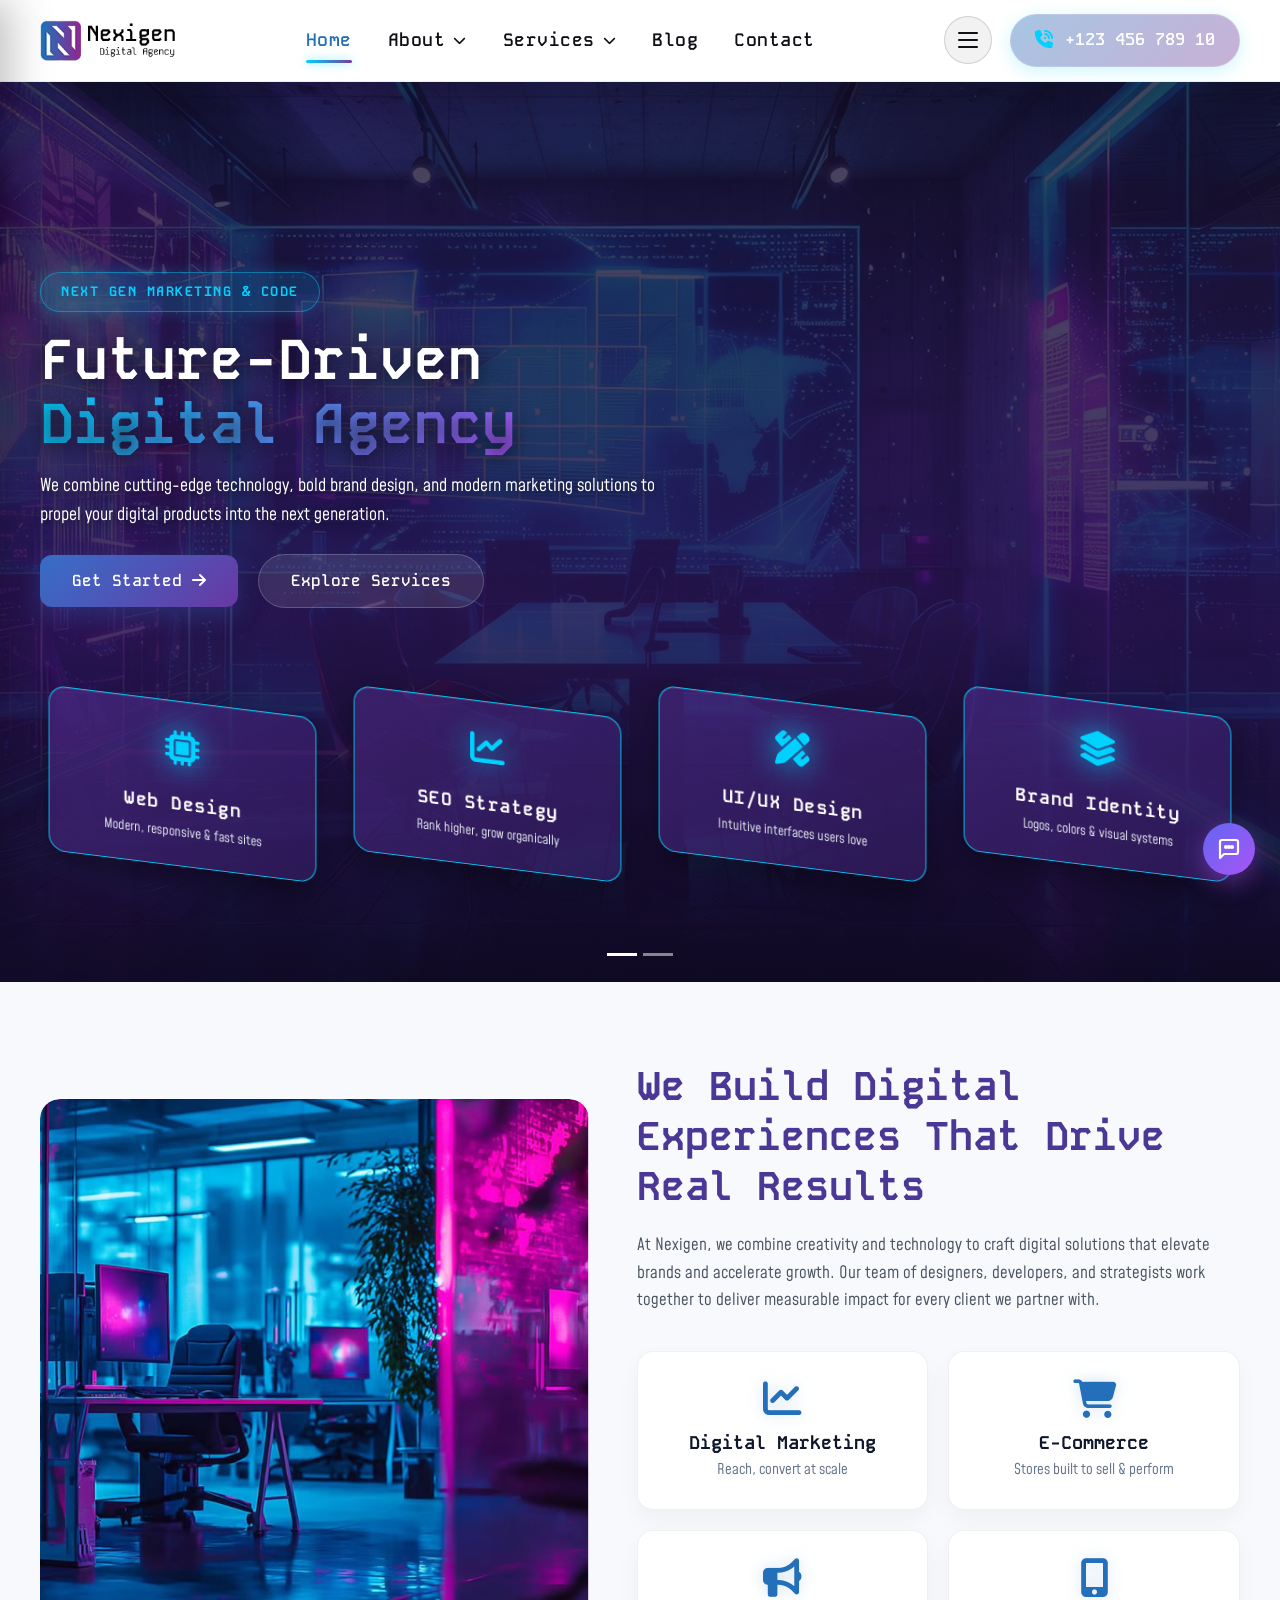
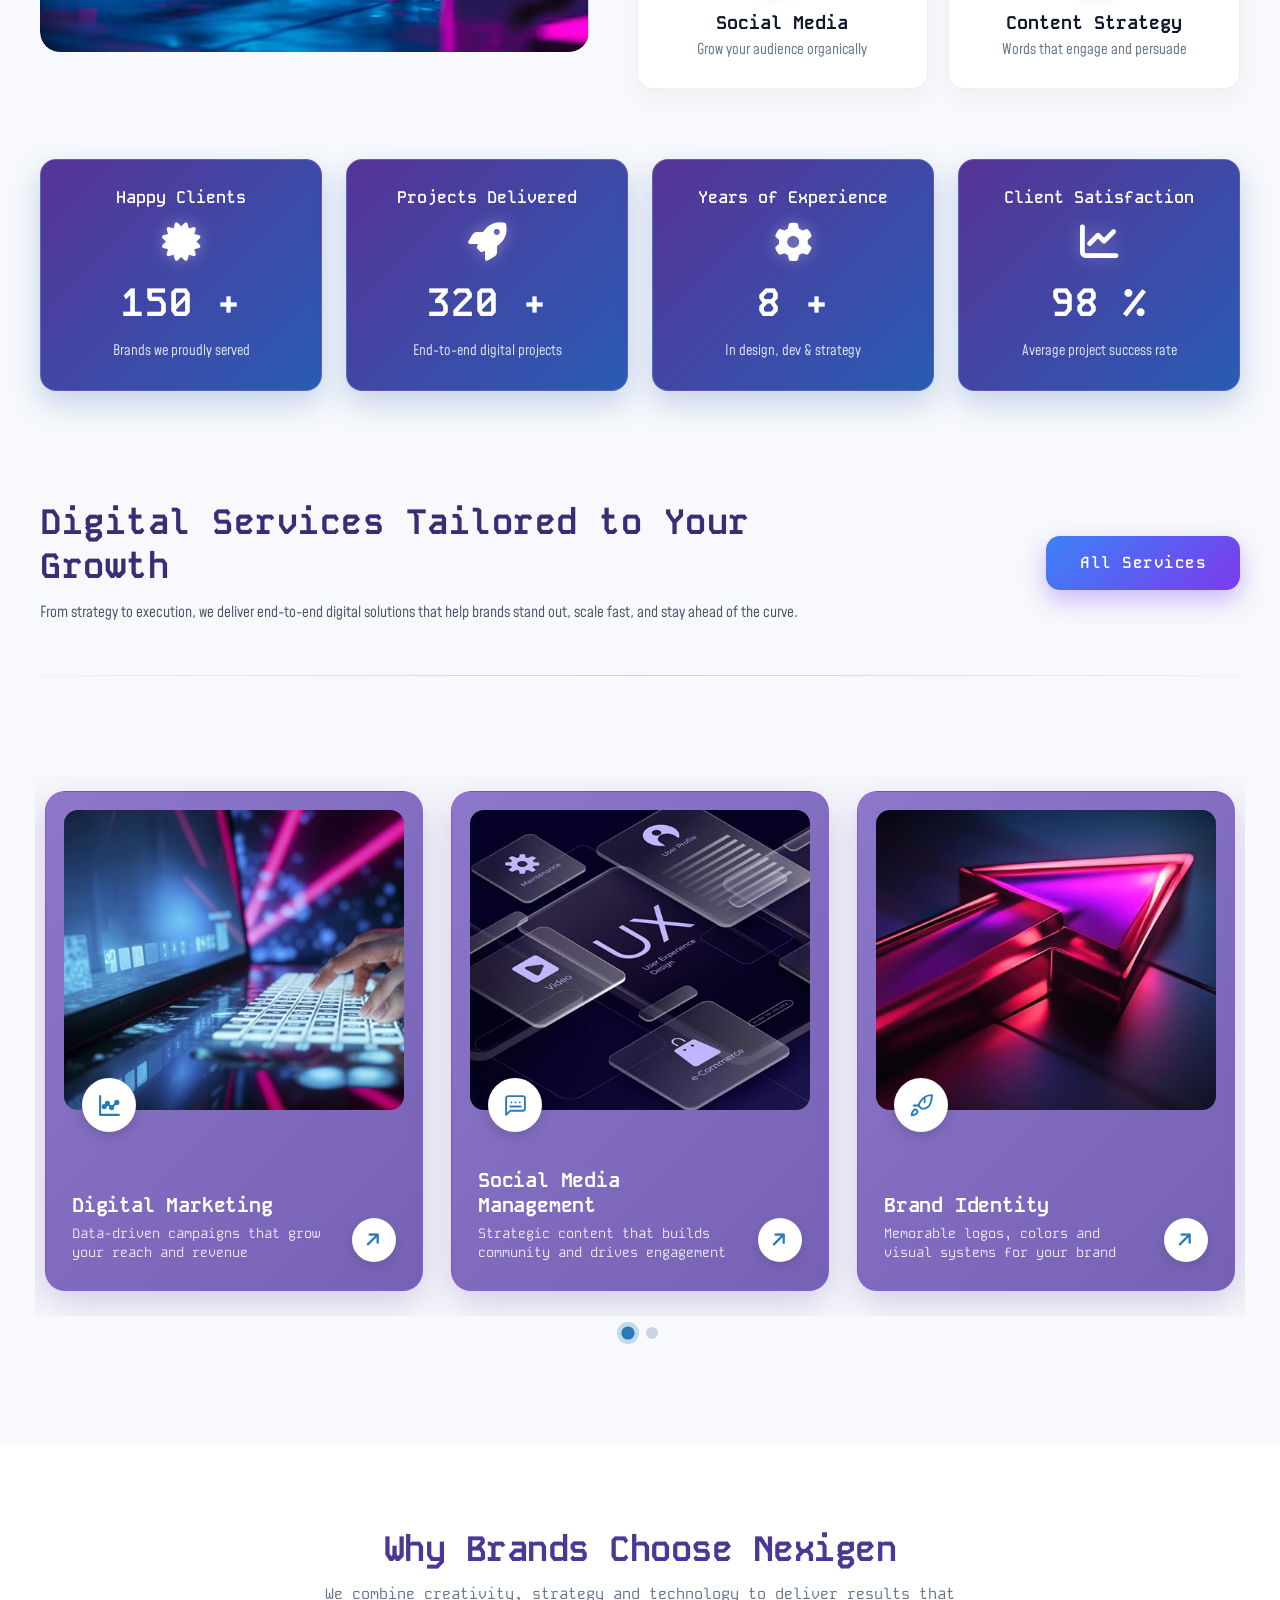
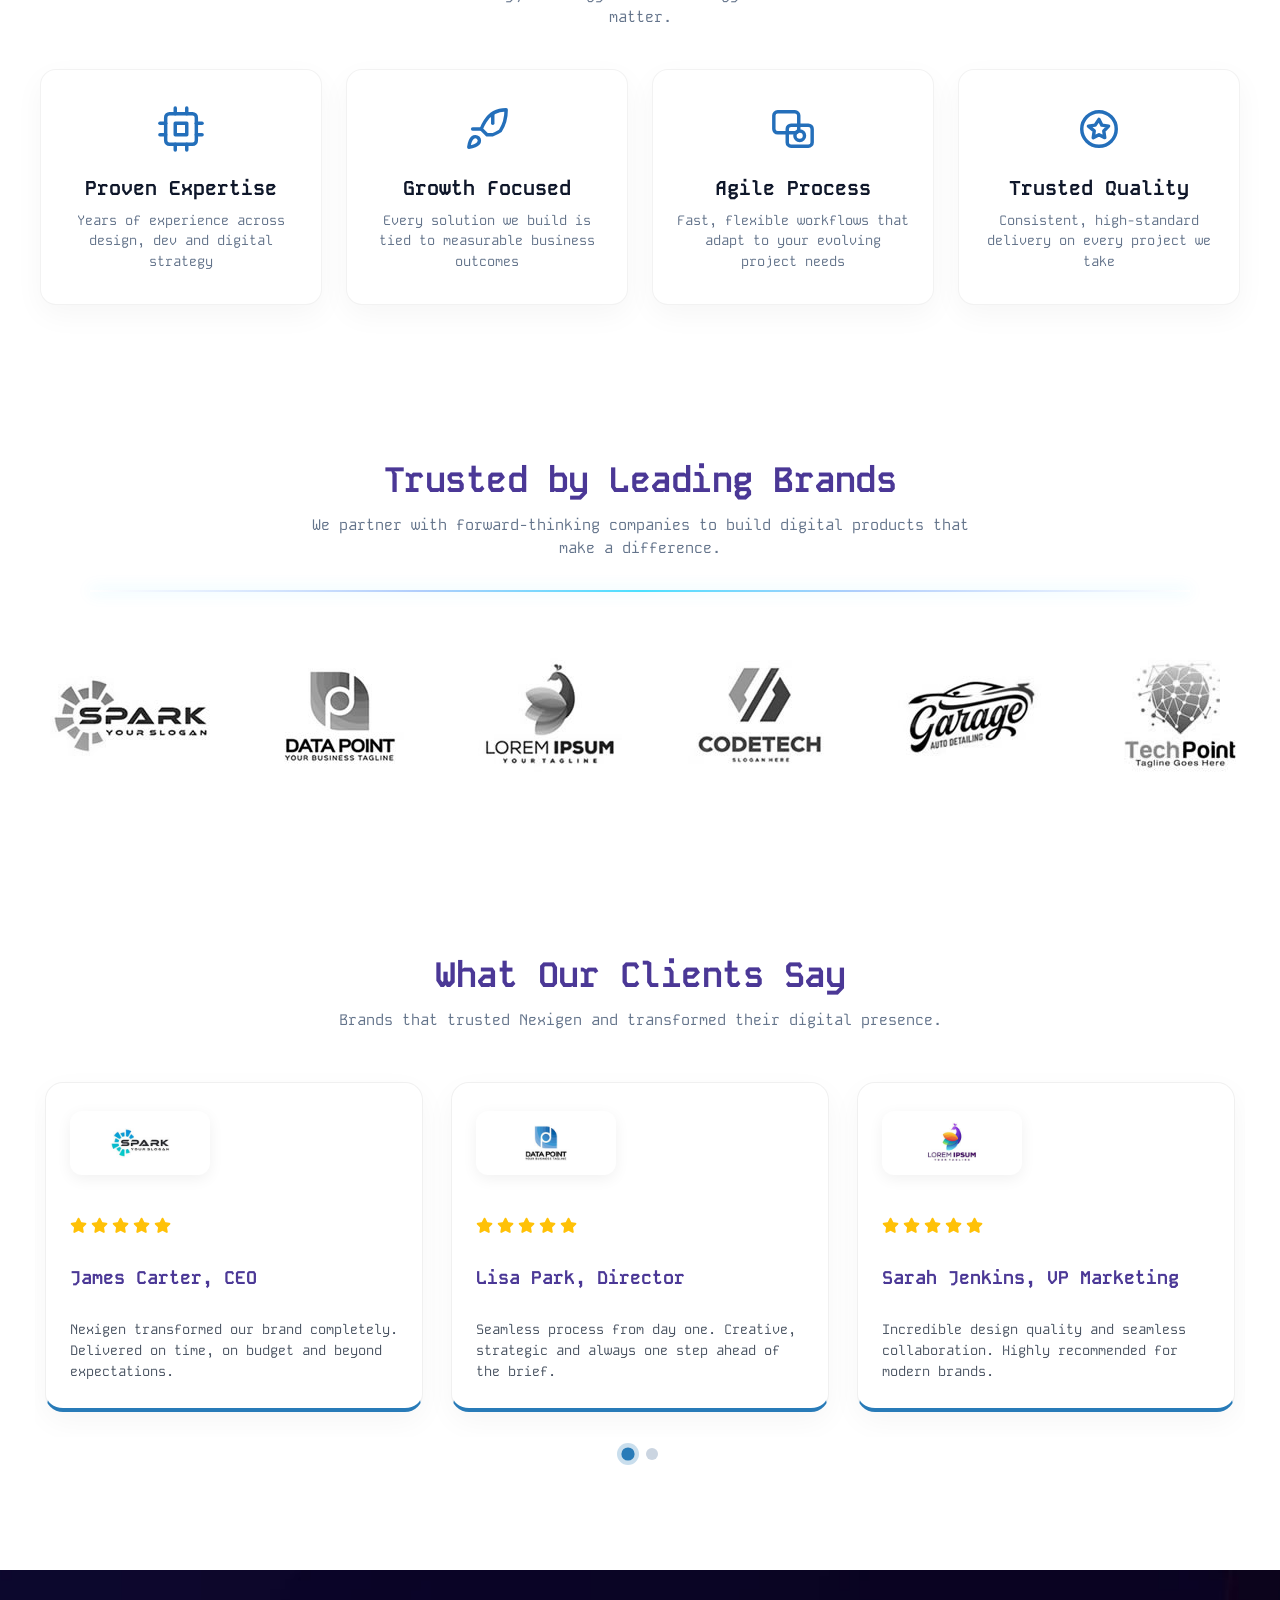
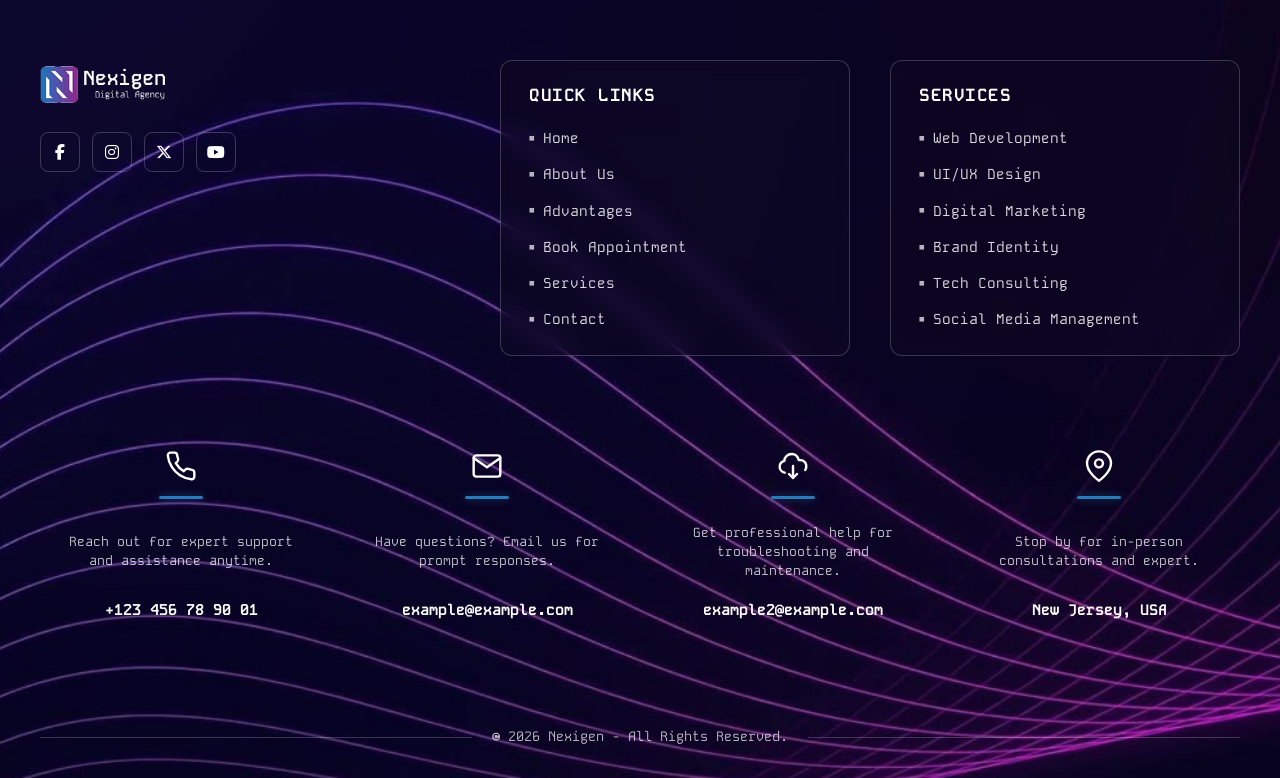
==== commit f8f6d505: "Finished" ====
--- a/index.html
+++ b/index.html
@@ -19,6 +19,7 @@
       rel="stylesheet"
       href="https://cdnjs.cloudflare.com/ajax/libs/OwlCarousel2/2.3.4/assets/owl.theme.default.min.css"
     />
+    <link rel="icon" href="./images/nexigen-icon.jpg" />
     <link rel="stylesheet" href="./css/style.css" />
     <title>Nexigen</title>
   </head>
@@ -91,7 +92,7 @@
         <div class="header__inner">
           <a href="#" class="header__logo">
             <img
-              src="./images/nexigen-logo.png"
+              src="./images/nexigen-logo-dark.png"
               alt="Nexigen"
               class="header__logo-img"
             />
@@ -100,7 +101,7 @@
           <nav class="header__nav">
             <ul class="header__list">
               <li class="header__item">
-                <a href="#home" class="header__link header__link--active"
+                <a href="./index.html" class="header__link header__link--active"
                   >Home</a
                 >
               </li>
@@ -175,8 +176,12 @@
               class="header__toggle"
               id="menuToggle"
             >
-              <i class="fa-solid fa-bars hamburger-icon"></i>
-              <i class="fa-solid fa-xmark close-icon"></i>
+              <span class="header-toggle-icon hamburger-icon" aria-hidden="true">
+                <span></span>
+                <span></span>
+                <span></span>
+              </span>
+              <span class="close-icon" aria-hidden="true">×</span>
             </label>
             <a href="tel:+12345678910" class="header__phone">
               <i class="fa-solid fa-phone-volume"></i>
@@ -194,22 +199,37 @@
         data-bs-ride="carousel"
         data-bs-interval="4000"
       >
+        <div class="carousel-indicators">
+          <button
+            type="button"
+            data-bs-target="#heroBgCarousel"
+            data-bs-slide-to="0"
+            class="active"
+            aria-current="true"
+            aria-label="Slide 1"
+          ></button>
+          <button
+            type="button"
+            data-bs-target="#heroBgCarousel"
+            data-bs-slide-to="1"
+            aria-label="Slide 2"
+          ></button>
+        </div>
+
         <div class="carousel-inner h-100">
           <div class="carousel-item active h-100">
-            <div
-              class="hero__bg-slide"
-              style="
-                background-image: url(&quot;./images/slider-nexigen-1.jpg&quot;);
-              "
-            ></div>
+            <img
+              src="./images/slider-nexigen-1.jpg"
+              class="d-block w-100 h-100 hero__bg-slide"
+              alt="Nexigen digital agency showcase"
+            />
           </div>
           <div class="carousel-item h-100">
-            <div
-              class="hero__bg-slide"
-              style="
-                background-image: url(&quot;./images/slider-nexigen-2.jpg&quot;);
-              "
-            ></div>
+            <img
+              src="./images/slider-nexigen-2.jpg"
+              class="d-block w-100 h-100 hero__bg-slide"
+              alt="Nexigen growth marketing and technology services"
+            />
           </div>
         </div>
       </div>
@@ -917,34 +937,10 @@
       </a>
     </footer>
 
+    <script src="https://cdn.jsdelivr.net/npm/bootstrap@5.3.2/dist/js/bootstrap.bundle.min.js"></script>
     <script src="https://code.jquery.com/jquery-3.7.1.min.js"></script>
     <script src="https://cdnjs.cloudflare.com/ajax/libs/OwlCarousel2/2.3.4/owl.carousel.min.js"></script>
-    <script src="https://cdn.jsdelivr.net/npm/bootstrap@5.3.2/dist/js/bootstrap.bundle.min.js"></script>
     <script>
-      document.addEventListener("DOMContentLoaded", function () {
-        const header = document.querySelector(".header");
-        const logoImg = document.querySelector(".header__logo-img");
-
-        function checkScroll() {
-          if (window.scrollY > 40) {
-            header.classList.add("header--sticky");
-            if (logoImg) logoImg.src = "./images/nexigen-logo-dark.png";
-          } else {
-            header.classList.remove("header--sticky");
-            if (logoImg) logoImg.src = "./images/nexigen-logo.png";
-          }
-        }
-
-        window.addEventListener("scroll", checkScroll);
-        checkScroll();
-
-        document.querySelectorAll(".dropdown-toggle").forEach(function (toggle) {
-          toggle.addEventListener("click", function (e) {
-            e.preventDefault();
-          });
-        });
-      });
-
       $(document).ready(function () {
         $(".service-cards-carousel").owlCarousel({
           loop: true,
--- a/css/style.css
+++ b/css/style.css
@@ -123,8 +123,6 @@
   margin: 0;
   padding: 0;
   box-sizing: border-box;
-  -webkit-font-smoothing: antialiased;
-  -moz-osx-font-smoothing: grayscale;
 }
 
 html {
@@ -226,56 +224,49 @@
   color: #ffffff;
 }
 
-.header {
-  position: fixed;
+.header, .header--sticky {
+  position: sticky;
   top: 0;
   left: 0;
   width: 100%;
   z-index: 1000;
-  padding: 22px 0;
-  background: transparent;
-  border-bottom: none;
-  box-shadow: none;
+  padding: 14px 0;
+  background: #ffffff;
+  border-bottom: 1px solid rgba(0, 0, 0, 0.06);
+  box-shadow: 0 10px 30px rgba(0, 0, 0, 0.08);
   transition: all 0.3s cubic-bezier(0.4, 0, 0.2, 1);
 }
-.header--sticky {
-  background: #ffffff;
-  padding: 14px 0;
-  box-shadow: 0 10px 30px rgba(0, 0, 0, 0.08);
-  border-bottom: 1px solid rgba(0, 0, 0, 0.06);
-}
-.header--sticky .header__link {
+.header .header__link, .header--sticky .header__link {
   color: #0d0f14;
   text-shadow: none;
 }
-.header--sticky .header__link:hover, .header--sticky .header__link--active {
+.header .header__link:hover, .header--sticky .header__link:hover, .header .header__link--active, .header--sticky .header__link--active {
   color: #246fba;
 }
-.header--sticky .caret-icon {
+.header .caret-icon, .header--sticky .caret-icon {
   color: #0d0f14;
 }
-.header--sticky .header__phone {
+.header .header__phone, .header--sticky .header__phone {
   background: linear-gradient(135deg, rgba(36, 111, 186, 0.4), rgba(117, 58, 152, 0.4));
   color: #ffffff;
 }
-.header--sticky .header__phone i {
+.header .header__phone i, .header--sticky .header__phone i {
   color: #00d2ff;
 }
-.header--sticky .header__phone:hover {
+.header .header__phone:hover, .header--sticky .header__phone:hover {
   background: linear-gradient(135deg, rgba(0, 210, 255, 0.6), rgba(117, 58, 152, 0.6));
   color: #ffffff;
 }
-.header--sticky .header__toggle {
+.header .header__toggle, .header--sticky .header__toggle {
   background: rgba(13, 15, 20, 0.05);
   border-color: rgba(13, 15, 20, 0.15);
   color: #0d0f14;
 }
-.header--sticky .header__toggle:hover {
+.header .header__toggle:hover, .header--sticky .header__toggle:hover {
   background: rgba(36, 111, 186, 0.1);
   border-color: #246fba;
   color: #246fba;
 }
-
 .header__inner {
   display: flex;
   align-items: center;
@@ -407,7 +398,6 @@
   background: rgba(255, 255, 255, 0.15);
   border: 1px solid rgba(255, 255, 255, 0.25);
   color: #ffffff;
-  font-size: 24px;
   cursor: pointer;
   z-index: 10;
   transition: all 0.3s cubic-bezier(0.4, 0, 0.2, 1);
@@ -422,14 +412,32 @@
 .hamburger-icon,
 .close-icon {
   position: absolute;
-  top: 50%;
-  left: 50%;
+  inset: 50% auto auto 50%;
   transform: translate(-50%, -50%);
   transition: all 0.3s cubic-bezier(0.4, 0, 0.2, 1);
 }
 
+.header-toggle-icon {
+  display: flex;
+  flex-direction: column;
+  justify-content: space-between;
+  width: 20px;
+  height: 16px;
+}
+.header-toggle-icon span {
+  display: block;
+  width: 100%;
+  height: 2px;
+  background: currentColor;
+  border-radius: 999px;
+  transition: transform 0.3s ease, opacity 0.3s ease;
+}
+
 .close-icon {
   opacity: 0;
+  font-size: 2rem;
+  line-height: 1;
+  font-weight: 300;
   transform: translate(-50%, -50%) rotate(-90deg);
 }
 
@@ -606,26 +614,25 @@
 .hero__bg-carousel .carousel-item {
   height: 100%;
 }
+.hero__bg-carousel .carousel-item {
+  position: relative;
+}
+.hero__bg-carousel .carousel-item::before {
+  content: "";
+  position: absolute;
+  inset: 0;
+  background: linear-gradient(180deg, rgba(16, 11, 41, 0.75) 0%, rgba(37, 18, 78, 0.85) 60%, rgba(15, 9, 35, 0.95) 100%);
+  z-index: 1;
+}
 .hero__bg-slide {
   position: absolute;
-  top: 0;
-  left: 0;
+  inset: 0;
   width: 100%;
   height: 100%;
-  background-repeat: no-repeat;
-  background-position: center center;
-  background-size: cover;
+  -o-object-fit: cover;
+     object-fit: cover;
+  display: block;
   transition: transform 6s ease;
-}
-.hero__bg-slide::after {
-  content: "";
-  position: absolute;
-  top: 0;
-  left: 0;
-  width: 100%;
-  height: 100%;
-  background: linear-gradient(180deg, rgba(16, 11, 41, 0.75) 0%, rgba(37, 18, 78, 0.85) 60%, rgba(15, 9, 35, 0.95) 100%);
-  z-index: 2;
 }
 .hero .carousel-item.active .hero__bg-slide {
   transform: scale(1.06);
@@ -683,7 +690,8 @@
 .hero .text-gradient {
   background: linear-gradient(135deg, #00d2ff 0%, #a855f7 100%);
   -webkit-background-clip: text;
-  -webkit-text-fill-color: transparent;
+          background-clip: text;
+  color: transparent;
 }
 .hero__text {
   font-size: 1.1rem;
@@ -741,7 +749,6 @@
   background-size: 300% 300%;
   animation: gradientFlow 15s ease infinite;
   backdrop-filter: blur(16px);
-  -webkit-backdrop-filter: blur(16px);
   border-radius: 18px;
   border: 1px solid rgba(168, 85, 247, 0.35);
   padding: 24px 18px;
@@ -850,7 +857,8 @@
   width: 100%;
   height: auto;
   display: block;
-  object-fit: cover;
+  -o-object-fit: cover;
+     object-fit: cover;
   border-radius: 20px;
   box-shadow: 0 20px 45px rgba(0, 0, 0, 0.12);
   transition: transform 0.4s ease, box-shadow 0.4s ease;
@@ -1264,7 +1272,8 @@
 .service-cards-section .service-card__img {
   width: 100%;
   height: 300px;
-  object-fit: cover;
+  -o-object-fit: cover;
+     object-fit: cover;
   border-radius: 14px;
   display: block;
 }
@@ -1516,7 +1525,8 @@
 .testimonials-section .testimonial-card__logo {
   max-width: 100%;
   max-height: 100%;
-  object-fit: contain;
+  -o-object-fit: contain;
+     object-fit: contain;
 }
 .testimonials-section .testimonial-card__stars {
   display: flex;
@@ -1594,7 +1604,8 @@
 .brands-section .brand-logo {
   max-width: 160px;
   height: auto;
-  object-fit: contain;
+  -o-object-fit: contain;
+     object-fit: contain;
   filter: grayscale(100%);
   transition: all 0.3s cubic-bezier(0.4, 0, 0.2, 1);
 }
@@ -1629,7 +1640,8 @@
 .footer .footer__brand .footer__logo {
   height: 48px;
   width: auto;
-  object-fit: contain;
+  -o-object-fit: contain;
+     object-fit: contain;
 }
 .footer .footer__brand .footer__socials {
   display: flex;
@@ -1711,8 +1723,11 @@
   display: flex;
   flex-direction: column;
   align-items: center;
+  justify-content: flex-start;
   text-align: center;
   padding: 24px 16px;
+  min-height: 220px;
+  height: 100%;
   transition: transform 0.35s cubic-bezier(0.25, 1, 0.5, 1);
   cursor: pointer;
 }
@@ -1737,13 +1752,20 @@
   box-shadow: 0 0 8px rgba(40, 123, 184, 0.6);
 }
 .footer .footer-card__text {
+  display: flex;
+  align-items: center;
+  justify-content: center;
+  flex: 1;
   font-family: "Kode Mono", monospace;
   font-size: 0.825rem;
   color: rgba(255, 255, 255, 0.75);
   line-height: 1.45;
-  margin-bottom: 8px;
+  margin: 0 0 8px;
+  width: 100%;
 }
 .footer .footer-card__value {
+  display: block;
+  margin-top: auto;
   font-family: "Kode Mono", monospace;
   font-size: 0.95rem;
   font-weight: 700;
@@ -1816,7 +1838,8 @@
 .page-banner__bg svg {
   width: 100%;
   height: 100%;
-  object-fit: cover;
+  -o-object-fit: cover;
+     object-fit: cover;
 }
 .page-banner .container {
   position: relative;
@@ -1942,7 +1965,8 @@
 .blog-card__img {
   width: 100%;
   height: 100%;
-  object-fit: cover;
+  -o-object-fit: cover;
+     object-fit: cover;
   display: block;
   transition: transform 0.5s ease;
 }
@@ -2149,6 +2173,11 @@
   box-shadow: 0 4px 14px rgba(59, 130, 246, 0.05);
   outline: none;
   transition: all 0.25s ease;
+}
+.contact-form .form-control::-moz-placeholder {
+  color: #64748b;
+  font-family: "Kode Mono", monospace;
+  font-weight: 400;
 }
 .contact-form .form-control::placeholder {
   color: #64748b;
@@ -2441,20 +2470,23 @@
   opacity: 1;
   visibility: visible;
 }
-.side-panel-toggle:checked ~ .header .header__logo {
+.side-panel-toggle:checked ~ .header .header__logo, .side-panel-toggle:checked ~ .header--sticky .header__logo {
   opacity: 0;
   visibility: hidden;
   pointer-events: none;
   transition: opacity 0.3s ease, visibility 0.3s ease;
 }
-.side-panel-toggle:checked ~ .header .header__toggle {
+.side-panel-toggle:checked ~ .header .header__toggle, .side-panel-toggle:checked ~ .header--sticky .header__toggle {
   z-index: 2050;
 }
-.side-panel-toggle:checked ~ .header .hamburger-icon {
+.side-panel-toggle:checked ~ .header .hamburger-icon, .side-panel-toggle:checked ~ .header--sticky .hamburger-icon {
   opacity: 0;
   transform: translate(-50%, -50%) rotate(90deg);
 }
-.side-panel-toggle:checked ~ .header .close-icon {
+.side-panel-toggle:checked ~ .header .hamburger-icon .header-toggle-icon span, .side-panel-toggle:checked ~ .header--sticky .hamburger-icon .header-toggle-icon span {
+  transform: scaleX(0.7);
+}
+.side-panel-toggle:checked ~ .header .close-icon, .side-panel-toggle:checked ~ .header--sticky .close-icon {
   opacity: 1;
   transform: translate(-50%, -50%) rotate(0deg);
 }
@@ -2697,7 +2729,7 @@
   }
 }
 @media (max-width: 768px) {
-  .header {
+  .header, .header--sticky {
     padding: 14px 0;
   }
   .header__logo-img {
@@ -3475,6 +3507,4 @@
   .side-panel__value {
     font-size: 0.95rem;
   }
-}
-
-/*# sourceMappingURL=style.css.map */
+}
